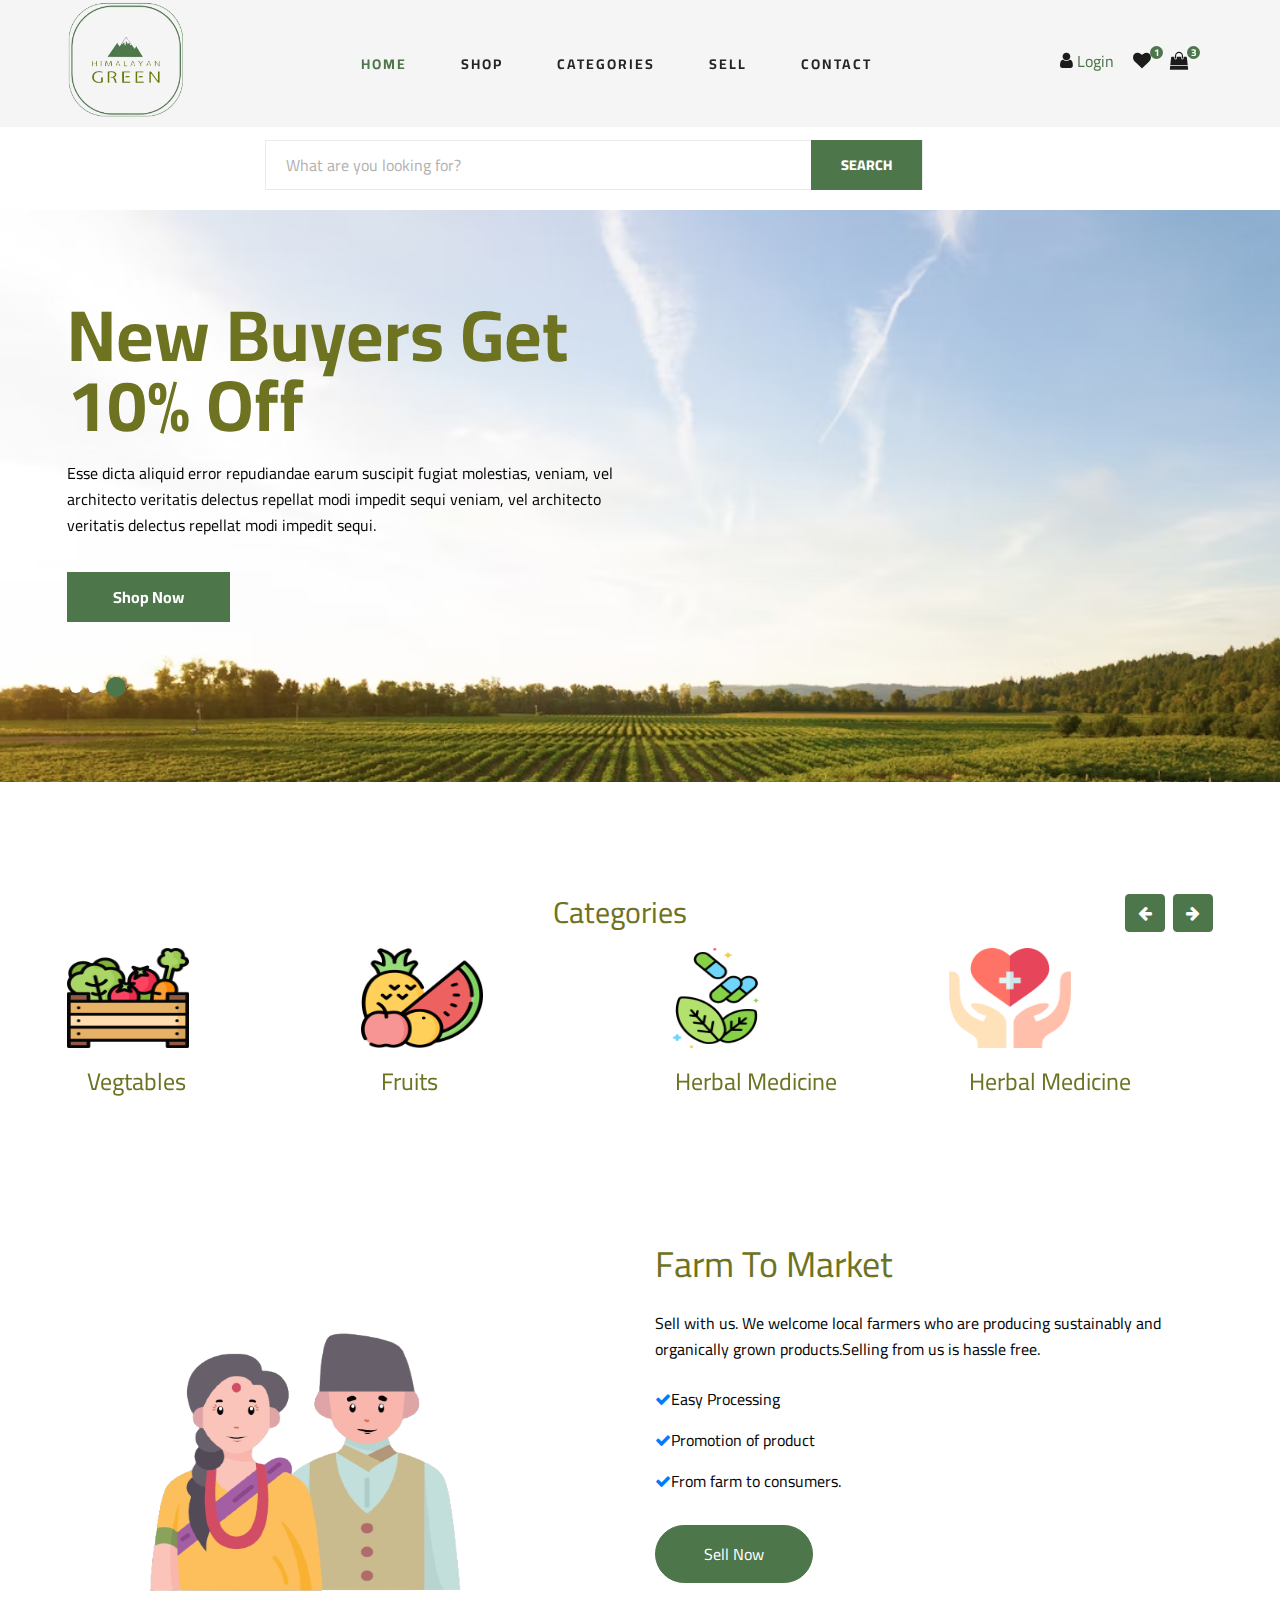
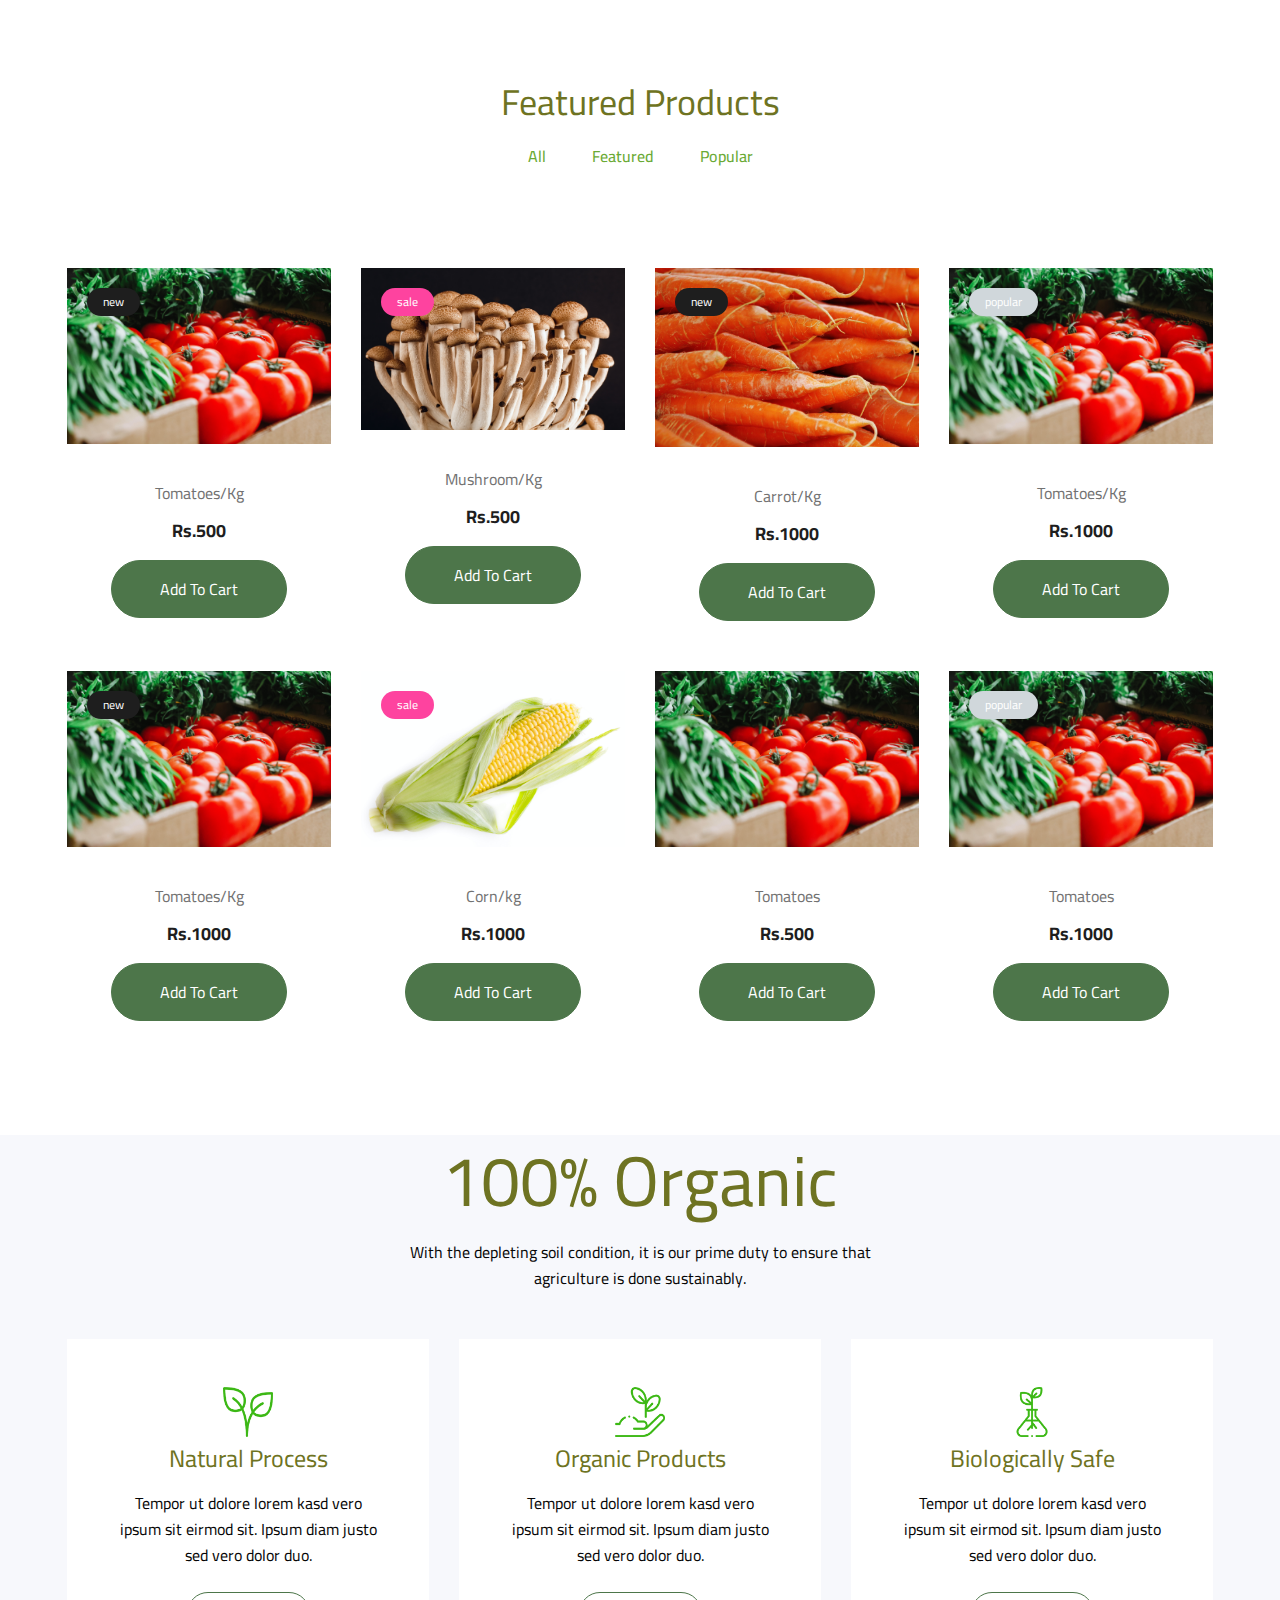
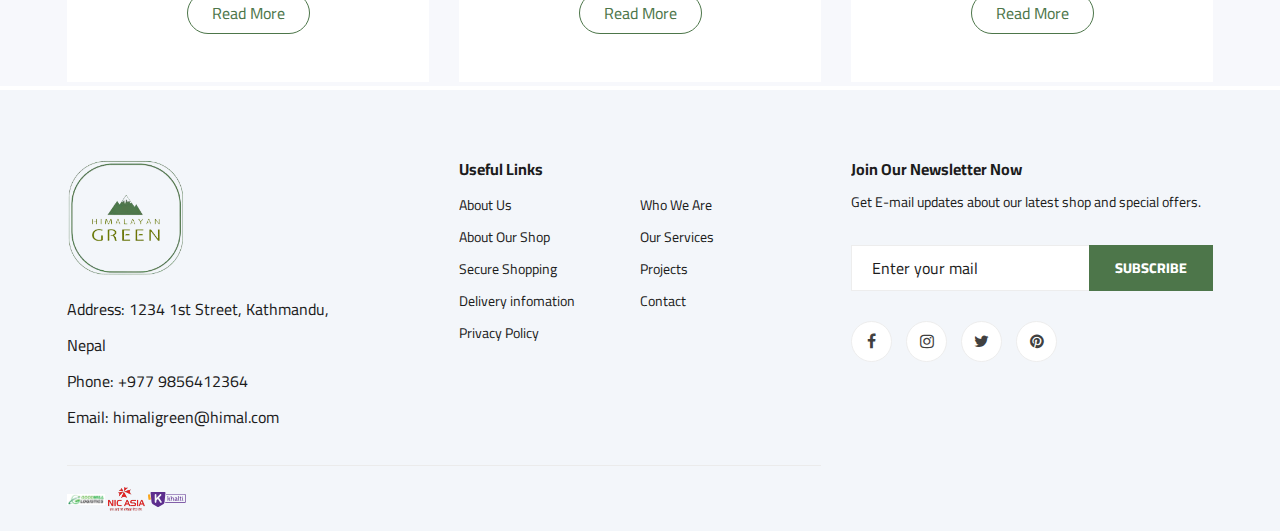
==== index.html @ f79e0049 "First commit" ====
<!DOCTYPE html>
<html lang="zxx">

<head>
    <meta charset="UTF-8">
    <meta name="description" content="">
    <meta name="keywords" content="">
    <meta name="viewport" content="width=device-width, initial-scale=1.0">
    <meta http-equiv="X-UA-Compatible" content="ie=edge">
    <title>Himalayan Green</title>

    <!-- Google Font -->
    <link href="https://fonts.googleapis.com/css2?family=Cairo:wght@200;300;400;600;900&display=swap" rel="stylesheet">

    <!-- Css Styles -->
    <link rel="stylesheet" href="css/bootstrap.min.css" type="text/css">
    <link rel="stylesheet" href="css/font-awesome.min.css" type="text/css">
    <link rel="stylesheet" href="css/elegant-icons.css" type="text/css">
    <link rel="stylesheet" href="css/nice-select.css" type="text/css">
    <link rel="stylesheet" href="css/jquery-ui.min.css" type="text/css">
    <link rel="stylesheet" href="css/owl.carousel.min.css" type="text/css">
    <link rel="stylesheet" href="css/slicknav.min.css" type="text/css">
    <link rel="stylesheet" href="css/responsive.css">
    <!-- <link rel="stylesheet" href="css/fresh.css" type="text/css"> -->
    <link rel="stylesheet" href="css/style.css" type="text/css">
    <link rel="stylesheet" href="css/custom.css" type="text/css">
    
</head>

<body>
    <!-- Page Preloder -->
    <div id="preloder">
        <div class="loader"></div>
    </div>

    <!-- Humberger Begin -->
    <div class="humberger__menu__overlay"></div>
    <div class="humberger__menu__wrapper">
        <div class="humberger__menu__logo">
            <a  href="./index.html"><img src="img/logo.png" alt=""></a>
        </div>
        <div class="humberger__menu__cart">
            <ul>
                <li><a href="#"><i class="fa fa-heart"></i> <span>1</span></a></li>
                <li><a href="#"><i class="fa fa-shopping-bag"></i> <span>3</span></a></li>
            </ul>
            <!-- <div class="header__cart__price">item: <span>$150.00</span></div> -->
        </div>
        <nav class="humberger__menu__nav mobile-menu">
            <ul>
                <li class="active"><a href="./index.html">Home</a></li>
                <li><a href="./shop-grid.html">Shop</a></li>
                <li><a href="#">Categories</a>
                    <ul class="header__menu__dropdown">
                        <li><a href="#">Herbal Medicine</a></li>
                        <li><a href="#">Super Foods</a></li>
                        <li><a href="#">Vegetables</a></li>
                        <li><a href="#">Highland Coffee</a></li>
                        <li><a href="#">Herbal Tea</a></li>
                        <li><a href="#">Fruit</a></li>
                        <li><a href="#">Wellness And Beauty</a></li>
                        <li><a href="#">Essential Oil</a></li>
                        <li><a href="#">Green Tea</a></li>
                        <li><a href="#">Bee Products</a></li>
                    </ul>
                </li>
                <li><a href="./blog.html">Pages</a></li>
                <li><a href="./contact.html">Contact</a></li>
            </ul>
        </nav>
        <div id="mobile-menu-wrap"></div>
    </div>
    <!-- Humberger End -->

    <!-- Header Section Begin -->
    <header class="header">
        <div class="header__top">
            
            <div class="container">
                <div class="row">
        <div class="container">
            <div class="row">
                <div class="col-lg-3">
                    <div class="header__logo">
                        <a href="./index.html"><img src="img/logo.png" alt=""></a>
                    </div>
                </div>
                <div class="col-lg-6">
                    <nav class="header__menu">
                        <ul>
                            <li class="active"><a href="./index.html">Home</a></li>
                            <li><a href="./shop-grid.html">Shop</a></li>
                            <li><a href="#">Categories</a>
                                <ul class="header__menu__dropdown">
                                    <li><a href="#">Herbal Medicine</a></li>
                                    <li><a href="#">Super Foods</a></li>
                                    <li><a href="#">Vegetables</a></li>
                                    <li><a href="#">Highland Coffee</a></li>
                                    <li><a href="#">Herbal Tea</a></li>
                                    <li><a href="#">Fruit</a></li>
                                    <li><a href="#">Wellness And Beauty</a></li>
                                    <li><a href="#">Essential Oil</a></li>
                                    <li><a href="#">Green Tea</a></li>
                                    <li><a href="#">Bee Products</a></li>
                                    
                                </ul>
                            </li>
                            <li><a href="#">Sell</a>
                                <ul class="header__menu__dropdown">
                                    <li><a href="./sell.html">Get Started</a></li>
                                    <li><a href="#">List Products</a></li>
                                    
                                </ul>
                            </li>
                            <li><a href="./contact.html">Contact</a></li>
                        </ul>
                    </nav>
                </div>
                <div class="col-lg-3">
                    <div class="header__cart">
                        <ul>
                            <li><a class="login" href="./login.html"><i class="fa fa-user"></i> Login</a></li>
                            <li><a href="#"><i class="fa fa-heart"></i> <span>1</span></a></li>
                            <li><a href="./checkout.html"><i class="fa fa-shopping-bag"></i> <span>3</span></a></li>
                        </ul>
                        <!-- <div class="header__cart__price">item: <span>$150.00</span></div> -->
                    </div>
                </div>
            </div>
            <div class="humberger__open">
                <i class="fa fa-bars"></i>
            </div>
        </div>
    </header>
    <!-- Header Section End -->

    <!-- Hero Section Begin -->
    <section class="hero">
                <div class="col-lg-9">
                    <div class="hero__search">
                        <div class="hero__search__form">
                            <form action="#">
                                <input type="text" placeholder="What are you looking for?">
                                <button type="submit" class="site-btn">SEARCH</button>
                            </form>
                        </div>
                    </div>
               
            <!-- </div> -->
            </div>
        </div>
    </section>
    <!-- Hero Section End -->

    <!-- SLIDER FRONT VIEW      -->
    <section class="slider_section ">
        <div class="slider_bg_box">
           <img src="img/newnewnewbanner.avif" alt="">
        </div>
        <div id="customCarousel1" class="carousel slide" data-ride="carousel">
           <div class="carousel-inner">
              <div class="carousel-item">
                 <div class="container ">
                    <div class="row">
                       <div class="col-md-7 col-lg-6 ">
                          <div class="detail-box">
                             <h1>
                                <span>
                                   Welcome To 
                                   <br>
                                   Himalayan Green
                                </span>
                               
                               
                             </h1>
                             <p>
                                Bringing you the curated products right from the farm to your doorsteps.
                                We are dedicated towards helping the local farmers bring their refined 
                                products to the maket.
                             </p>
                             <div class="btn-box">
                                <a href="" class="btn1">
                                Shop Now
                                </a>
                             </div>
                          </div>
                       </div>
                    </div>
                 </div>
              </div>
              <div class="carousel-item">
                 <div class="container ">
                    <div class="row">
                       <div class="col-md-7 col-lg-6 ">
                          <div class="detail-box">
                             <h1>
                                <span>
                               Local Farmers
                               <br>
                               Are Welcomed.
                                </span>
                               
                             </h1>
                             <p>
                                Explicabo esse amet tempora quibusdam laudantium, laborum eaque magnam fugiat hic? Esse dicta aliquid error repudiandae earum suscipit fugiat molestias, veniam, vel architecto veritatis delectus repellat modi impedit sequi.
                             </p>
                             <div class="btn-box">
                                <a href="" class="btn1">
                                Sell With Us
                                </a>
                             </div>
                          </div>
                       </div>
                    </div>
                 </div>
              </div>
              <div class="carousel-item active">
                 <div class="container ">
                    <div class="row">
                       <div class="col-md-7 col-lg-6 ">
                          <div class="detail-box">
                             <h1>
                                <span>
                                 New Buyers Get 10% Off 
                                </span>
                                
                             </h1>
                             <p>
                                 Esse dicta aliquid error repudiandae earum suscipit fugiat molestias, veniam, vel architecto veritatis delectus repellat modi impedit sequi veniam, vel architecto veritatis delectus repellat modi impedit sequi.
                             </p>
                             <div class="btn-box">
                                <a href="" class="btn1">
                                Shop Now
                                </a>
                             </div>
                          </div>
                       </div>
                    </div>
                 </div>
              </div>
           </div>
           <div class="container">
              <ol class="carousel-indicators">
                 <li data-target="#customCarousel1" data-slide-to="0" class=""></li>
                 <li data-target="#customCarousel1" data-slide-to="1" class=""></li>
                 <li data-target="#customCarousel1" data-slide-to="2" class="active"></li>
              </ol>
           </div>
        </div>
     </section>


<!-- Categories Section -->

<section class="padding">
    <div class="container">
        <div class="row">
            <div class="col-6">
                <h3 class="mb-3 text-justify">Categories</h3>
            </div>
            <div class="col-6 text-right">
                <a class="btn btn-primary mb-3 mr-1" href="#carouselExampleIndicators2" role="button" data-slide="prev">
                    <i class="fa fa-arrow-left"></i>
                </a>
                <a class="btn btn-primary mb-3 " href="#carouselExampleIndicators2" role="button" data-slide="next">
                    <i class="fa fa-arrow-right"></i>
                </a>
            </div>
            <div class="col-12">
                <div id="carouselExampleIndicators2" class="carousel slide" data-ride="carousel">

                    <div class="carousel-inner">
                        <div class="carousel-item active">
                            <div class="row">

                                <div class="col-md-3 mb-3">
                                    <div class="card">
                                        <img class="img-fluid cat" alt="100%x280" src="img/categories/organic-food.png">
                                        <div class="card-body">
                                            <h4 class="card-title">Vegtables</h4>

                                        </div>

                                    </div>
                                </div>
                                <div class="col-md-3 mb-3">
                                    <div class="card">
                                        <img class="img-fluid cat" alt="100%x280" src="img/categories/fruit.png">
                                        <div class="card-body">
                                            <h4 class="card-title">Fruits</h4>

                                        </div>
                                    </div>
                                </div>
                                <div class="col-md-3 mb-3">
                                    <div class="card">
                                        <img class="img-fluid cat" alt="100%x280" src="img/categories/herbal-treatment.png">
                                        <div class="card-body">
                                            <h4 class="card-title">Herbal Medicine</h4>

                                        </div>
                                    </div>
                                </div>

                                <div class="col-md-3 mb-3">
                                    <div class="card">
                                        <img class="img-fluid cat" alt="100%x280" src="img/categories/healthcare.png">
                                        <div class="card-body">
                                            <h4 class="card-title">Herbal Medicine</h4>

                                        </div>
                                    </div>
                                </div>

                            </div>
                        </div>
                        <div class="carousel-item">
                            <div class="row">

                                <div class="col-md-3 mb-3">
                                    <div class="card">
                                        <img class="img-fluid cat" alt="100%x280" src="img/categories/coffee-beans.png">
                                        <div class="card-body">
                                            <h4 class="card-title">Highland Coffee</h4>

                                        </div>

                                    </div>
                                </div>
                                <div class="col-md-3 mb-3">
                                    <div class="card">
                                        <img class="img-fluid cat" alt="100%x280" src="img/categories/tea.png">
                                        <div class="card-body">
                                            <h4 class="card-title">Herbal Tea</h4>

                                        </div>
                                    </div>
                                </div>
                                <div class="col-md-3 mb-3">
                                    <div class="card">
                                        <img class="img-fluid cat" alt="100%x280" src="img/categories/healthcare.png">
                                        <div class="card-body">
                                            <h4 class="card-title">Wellness and Beauty</h4>
                                        </div>
                                    </div>
                                </div>

                                <div class="col-md-3 mb-3">
                                    <div class="card">
                                        <img class="img-fluid cat" alt="100%x280" src="img/categories/herbal-treatment.png">
                                        <div class="card-body">
                                            <h4 class="card-title">Wellness and Beauty</h4>
                                        </div>
                                    </div>
                                </div>

                            </div>
                        </div>
                        <div class="carousel-item">
                            <div class="row">

                                <div class="col-md-3 mb-3">
                                    <div class="card">
                                        <img class="img-fluid cat" alt="100%x280" src="img/categories/fat.png">
                                        <div class="card-body">
                                            <h4 class="card-title">Essential Oil</h4>

                                        </div>

                                    </div>
                                </div>
                                <div class="col-md-3 mb-3">
                                    <div class="card">
                                        <img class="img-fluid cat" alt="100%x280" src="img/categories/honey (1).png">
                                        <div class="card-body">
                                            <h4 class="card-title">Bee Products</h4>

                                        </div>
                                    </div>
                                </div>
                                <div class="col-md-3 mb-3">
                                    <div class="card">
                                        <img class="img-fluid cat" alt="100%x280" src="img/categories/green-tea.png">
                                        <div class="card-body">
                                            <h4 class="card-title">Herbal Tea</h4>
                                        </div>
                                    </div>
                                </div>

                                <div class="col-md-3 mb-3">
                                    <div class="card">
                                        <img class="img-fluid cat" alt="100%x280" src="img/categories/green-tea.png">
                                        <div class="card-body">
                                            <h4 class="card-title">Herbal Tea</h4>
                                        </div>
                                    </div>
                                </div>
                            </div>
                        </div>
                    </div>
                </div>
            </div>
        </div>
    </div>
</section>

 <!-- About Start -->
 <div class="container-lg pad">
    <div class="container">
        <div class="row g-5 align-items-center">
            <div class="col-lg-6 wow fadeIn" data-wow-delay="0.1s">
                <div class="about-img position-relative overflow-hidden p-5 pe-0">
                    <img class="img-fluid w-100" src="img/coupleimagenew-removebg-preview.png">
                </div>
            </div>
            <div class="col-lg-6 wow fadeIn" data-wow-delay="0.5s">
                <h2 class="display-5 mb-4">Farm To Market</h2>
                <p class="mb-4">Sell with us. We welcome local farmers who are producing sustainably and organically grown products.Selling from us is hassle free.</p>
                <p><i class="fa fa-check text-primary me-3"></i>Easy Processing</p>
                <p><i class="fa fa-check text-primary me-3"></i>Promotion of product</p>
                <p><i class="fa fa-check text-primary me-3"></i>From farm to consumers.</p>
                <a class="btn btn-primary rounded-pill py-3 px-5 mt-3" href="">Sell Now</a>
            </div>
        </div>
    </div>
</div>
<!-- About End -->



 <!-- Categories Section Begin -->
 
    <!-- <div class="container">
        <div class="row">
            <div class="categories__slider owl-carousel">
              
                <div class="col-lg-3">
                    
                    <div class="categories__item set-bg" data-setbg="img/categories/newcoffee.png">
                        <h5><a href="#">Highland Coffee</a></h5>
                    </div>
                </div>
                <div class="col-lg-3">
                    <div class="categories__item set-bg" data-setbg="img/categories/newherbal.png">
                        <h5><a href="#">Herbal Medicine</a></h5>
                    </div>
                </div>
                <div class="col-lg-3">
                    <div class="categories__item set-bg" data-setbg="img/categories/newvegtable.png">
                        <h5><a href="#">Vegetables</a></h5>
                    </div>
                </div>
                <div class="col-lg-3">
                    <div class="categories__item set-bg" data-setbg="img/categories/newtea.png">
                        <h5><a href="#">Herbal Tea</a></h5>
                    </div>
                </div>
                <div class="col-lg-3">
                    <div class="categories__item set-bg" data-setbg="img/categories/newfruit.png">
                        <h5><a href="#">Fruits</a></h5>
                    </div>
                </div>
                <div class="col-lg-3">
                    <div class="categories__item set-bg" data-setbg="img/categories/newhealth.png">
                        <h5><a href="#">Wellness and Beauty</a></h5>
                    </div>
                </div>
                <div class="col-lg-3">
                    <div class="categories__item set-bg" data-setbg="img/categories/newessential.png">
                        <h5><a href="#">Essential Oil</a></h5>
                    </div>
                </div>
            </div>
        </div>
    </div> -->

<!-- Categories Section End -->




<!-- Start Products  -->
<!-- <section>
    <div class="products-box">
       <div class="container">
           <div class="row">
               <div class="col-lg-12">
                   <div class="title-all text-center">
                       <h1>Featured Products</h1>
                       <p>Lorem ipsum dolor sit amet, consectetur adipiscing elit. Sed sit amet lacus enim.</p>
                   </div>
               </div>
           </div>
           <div class="row">
               <div class="col-lg-12">
                   <div class="special-menu text-center">
                       <div class="button-group filter-button-group">
                           <button class="active" data-filter="*">All</button>
                           <button data-filter=".top-featured">Top featured</button>
                           <button data-filter=".best-seller">Best seller</button>
                       </div>
                   </div>
               </div>
           </div>
   
           <div class="row special-list">
               <div class="col-lg-3 col-md-6 special-grid best-seller">
                   <div class="products-single fix">
                       <div class="box-img-hover">
                           <div class="type-lb">
                               <p class="sale">Sale</p>
                           </div>
                           <img src="img/bee.jpg" class="img-fluid" alt="Image">
                           <div class="mask-icon">
                               <ul>
                                   <li><a href="#" data-toggle="tooltip" data-placement="right" title="View"><i class="fas fa-eye"></i></a></li>
                                   <li><a href="#" data-toggle="tooltip" data-placement="right" title="Compare"><i class="fas fa-sync-alt"></i></a></li>
                                   <li><a href="#" data-toggle="tooltip" data-placement="right" title="Add to Wishlist"><i class="far fa-heart"></i></a></li>
                               </ul>
                               <a class="cart" href="#">Add to Cart</a>
                           </div>
                       </div>
                       <div class="why-text">
                           <h4>Lorem ipsum dolor sit amet</h4>
                           <h5> $7.79</h5>
                       </div>
                   </div>
               </div>
   
               <div class="col-lg-3 col-md-6 special-grid top-featured">
                   <div class="products-single fix">
                       <div class="box-img-hover">
                           <div class="type-lb">
                               <p class="new">New</p>
                           </div>
                           <img src="img/tea.jpg" class="img-fluid" alt="Image">
                           <div class="mask-icon">
                               <ul>
                                   <li><a href="#" data-toggle="tooltip" data-placement="right" title="View"><i class="fas fa-eye"></i></a></li>
                                   <li><a href="#" data-toggle="tooltip" data-placement="right" title="Compare"><i class="fas fa-sync-alt"></i></a></li>
                                   <li><a href="#" data-toggle="tooltip" data-placement="right" title="Add to Wishlist"><i class="far fa-heart"></i></a></li>
                               </ul>
                               <a class="cart" href="#">Add to Cart</a>
                           </div>
                       </div>
                       <div class="why-text">
                           <h4>Lorem ipsum dolor sit amet</h4>
                           <h5> $9.79</h5>
                       </div>
                   </div>
               </div>
   
               <div class="col-lg-3 col-md-6 special-grid top-featured">
                   <div class="products-single fix">
                       <div class="box-img-hover">
                           <div class="type-lb">
                               <p class="sale">Sale</p>
                           </div>
                           <img src="img/potatoes.jpg" class="img-fluid" alt="Image">
                           <div class="mask-icon">
                               <ul>
                                   <li><a href="#" data-toggle="tooltip" data-placement="right" title="View"><i class="fas fa-eye"></i></a></li>
                                   <li><a href="#" data-toggle="tooltip" data-placement="right" title="Compare"><i class="fas fa-sync-alt"></i></a></li>
                                   <li><a href="#" data-toggle="tooltip" data-placement="right" title="Add to Wishlist"><i class="far fa-heart"></i></a></li>
                               </ul>
                               <a class="cart" href="#">Add to Cart</a>
                           </div>
                       </div>
                       <div class="why-text">
                           <h4>Lorem ipsum dolor sit amet</h4>
                           <h5> $10.79</h5>
                       </div>
                   </div>
               </div>
   
               <div class="col-lg-3 col-md-6 special-grid best-seller">
                   <div class="products-single fix">
                       <div class="box-img-hover">
                           <div class="type-lb">
                               <p class="sale">Sale</p>
                           </div>
                           <img src="img/red-pepper.jpg" class="img-fluid" alt="Image">
                           <div class="mask-icon">
                               <ul>
                                   <li><a href="#" data-toggle="tooltip" data-placement="right" title="View"><i class="fas fa-eye"></i></a></li>
                                   <li><a href="#" data-toggle="tooltip" data-placement="right" title="Compare"><i class="fas fa-sync-alt"></i></a></li>
                                   <li><a href="#" data-toggle="tooltip" data-placement="right" title="Add to Wishlist"><i class="far fa-heart"></i></a></li>
                               </ul>
                               <a class="cart" href="#">Add to Cart</a>
                           </div>
                       </div>
                       <div class="why-text">
                           <h4>Lorem ipsum dolor sit amet</h4>
                           <h5> $15.79</h5>
                       </div>
                   </div>
               </div>
           </div>
       </div>
   </div>
   </section> -->
   <!-- End Products  -->

  <!-- Latest Product Begin -->
  <section class="latest-products spad">
    <div class="container">
        <div class="product-filter">
            <div class="row">
                <div class="col-lg-12 text-center">
                    <div class="section-title">
                        <h2>Featured Products</h2>
                    </div>
                    <ul class="product-controls">
                        <li data-filter="*">All</li>
                        <li data-filter=".featured">Featured</li>
                        <li data-filter=".popular">Popular</li>
                    </ul>
                </div>
            </div>
        </div>
        <div class="row" id="product-list">
            <div class="col-lg-3 col-sm-6 featured ">
                <div class="single-product-item">
                    <figure>
                        <a href="#"><img src="img/latest-product/3.jpg" alt=""></a>
                        <div class="p-status">new</div>
                    </figure>
                    <div class="product-text">
                        <h6>Tomatoes/Kg</h6>
                        <p>Rs.500</p>
                        <a class="btn btn-primary rounded-pill py-3 px-5 mt-3" href="">Add To Cart</a>
                    </div>
                </div>
            </div>
            <div class="col-lg-3 col-sm-6 featured ">
                <div class="single-product-item">
                    <figure>
                        <a href="#"><img src="img/latest-product/4.jpg" alt=""></a>
                        <div class="p-status sale">sale</div>
                    </figure>
                    <div class="product-text">
                        <h6>Mushroom/Kg</h6>
                        <p>Rs.500</p>
                        <a class="btn btn-primary rounded-pill py-3 px-5 mt-3" href="">Add To Cart</a>
                    </div>
                </div>
            </div>
            <div class="col-lg-3 col-sm-6 popular ">
                <div class="single-product-item">
                    <figure>
                        <a href="#"><img src="img/latest-product/5.jpg" alt=""></a>
                        <div class="p-status">new</div>
                    </figure>
                    <div class="product-text">
                        <h6>Carrot/Kg</h6>
                        <p>Rs.1000</p>
                        <a class="btn btn-primary rounded-pill py-3 px-5 mt-3" href="">Add To Cart</a>
                    </div>
                </div>
            </div>
            <div class="col-lg-3 col-sm-6 popular ">
                <div class="single-product-item">
                    <figure>
                        <a href="#"><img src="img/latest-product/3.jpg" alt=""></a>
                        <div class="p-status popular">popular</div>
                    </figure>
                    <div class="product-text">
                        <h6>Tomatoes/Kg</h6>
                        <p>Rs.1000</p>
                        <a class="btn btn-primary rounded-pill py-3 px-5 mt-3" href="">Add To Cart</a>
                    </div>
                </div>
            </div>
            <div class="col-lg-3 col-sm-6 mix">
                <div class="single-product-item">
                    <figure>
                        <a href="#"><img src="img/latest-product/3.jpg" alt=""></a>
                        <div class="p-status">new</div>
                    </figure>
                    <div class="product-text">
                        <h6>Tomatoes/Kg</h6>
                        <p>Rs.1000</p>
                        <a class="btn btn-primary rounded-pill py-3 px-5 mt-3" href="">Add To Cart</a>
                    </div>
                </div>
            </div>
            <div class="col-lg-3 col-sm-6 mix">
                <div class="single-product-item">
                    <figure>
                        <a href="#"><img src="img/latest-product/2.jpg" alt=""></a>
                        <div class="p-status sale">sale</div>
                    </figure>
                    <div class="product-text">
                        <h6>Corn/kg</h6>
                        <p>Rs.1000</p>
                        <a class="btn btn-primary rounded-pill py-3 px-5 mt-3" href="">Add To Cart</a>
                    </div>
                </div>
            </div>
            <div class="col-lg-3 col-sm-6 popular">
                <div class="single-product-item">
                    <figure>
                        <a href="#"><img src="img/latest-product/3.jpg" alt=""></a>
                    </figure>
                    <div class="product-text">
                        <h6>Tomatoes</h6>
                        <p>Rs.500</p>
                        <a class="btn btn-primary rounded-pill py-3 px-5 mt-3" href="">Add To Cart</a>
                    </div>
                </div>
            </div>
            <div class="col-lg-3 col-sm-6 mix ">
                <div class="single-product-item">
                    <figure>
                        <a href="#"><img src="img/latest-product/3.jpg" alt=""></a>
                        <div class="p-status popular">popular</div>
                    </figure>
                    <div class="product-text">
                        <h6>Tomatoes</h6>
                        <p>Rs.1000</p>
                        <a class="btn btn-primary rounded-pill py-3 px-5 mt-3" href="">Add To Cart</a>
                    </div>
                </div>
            </div>
        </div>
    </div>
</section>
<!-- Latest Product End -->


 <!-- Feature Start -->
 <div class="container-fluid bg-light bg-icon my-1 py-1">
    <div class="container">
        <div class="section-header text-center mx-auto mb-5 wow fadeInUp" data-wow-delay="0.1s" style="max-width: 500px;">
            <h1 class="display-5 mb-3">100% Organic</h1>
            <p>With the depleting soil condition, it is our prime duty to ensure that agriculture is done sustainably.</p>
        </div>
        <div class="row g-4">
            <div class="col-lg-4 col-md-6 wow fadeInUp" data-wow-delay="0.1s">
                <div class="bg-white text-center h-100 p-4 p-xl-5">
                    <img class="img-fluid mb-2 process" src="img/icon-1.png" alt="">
                    <h4 class="mb-3">Natural Process</h4>
                    <p class="mb-4">Tempor ut dolore lorem kasd vero ipsum sit eirmod sit. Ipsum diam justo sed vero dolor duo.</p>
                    <a class="btn btn-outline-primary border-2 py-2 px-4 rounded-pill" href="">Read More</a>
                </div>
            </div>
            <div class="col-lg-4 col-md-6 wow fadeInUp" data-wow-delay="0.3s">
                <div class="bg-white text-center h-100 p-4 p-xl-5">
                    <img class="img-fluid mb-2 process" src="img/icon-2.png" alt="">
                    <h4 class="mb-3">Organic Products</h4>
                    <p class="mb-4">Tempor ut dolore lorem kasd vero ipsum sit eirmod sit. Ipsum diam justo sed vero dolor duo.</p>
                    <a class="btn btn-outline-primary border-2 py-2 px-4 rounded-pill" href="">Read More</a>
                </div>
            </div>
            <div class="col-lg-4 col-md-6 wow fadeInUp" data-wow-delay="0.5s">
                <div class="bg-white text-center h-100 p-4 p-xl-5">
                    <img class="img-fluid mb-2 process" src="img/icon-3.png" alt="">
                    <h4 class="mb-3">Biologically Safe</h4>
                    <p class="mb-4">Tempor ut dolore lorem kasd vero ipsum sit eirmod sit. Ipsum diam justo sed vero dolor duo.</p>
                    <a class="btn btn-outline-primary border-2 py-2 px-4 rounded-pill" href="">Read More</a>
                </div>
            </div>
        </div>
    </div>
</div>
<!-- Feature End -->

    <!-- Footer Section Begin -->
    <footer class="footer spad">
        <div class="container">
            <div class="row">
                <div class="col-lg-3 col-md-6 col-sm-6">
                    <div class="footer__about">
                        <div class="footer__about__logo">
                            <a href="./index.html"><img src="img/logo.png" alt=""></a>
                        </div>
                        <ul>
                            <li>Address: 1234 1st Street, Kathmandu, Nepal</li>
                            <li>Phone: +977 9856412364</li>
                            <li>Email: himaligreen@himal.com</li>
                        </ul>
                    </div>
                </div>
                <div class="col-lg-4 col-md-6 col-sm-6 offset-lg-1">
                    <div class="footer__widget">
                        <h6>Useful Links</h6>
                        <ul>
                            <li><a href="#">About Us</a></li>
                            <li><a href="#">About Our Shop</a></li>
                            <li><a href="#">Secure Shopping</a></li>
                            <li><a href="#">Delivery infomation</a></li>
                            <li><a href="#">Privacy Policy</a></li>
                        </ul>
                        <ul>
                            <li><a href="#">Who We Are</a></li>
                            <li><a href="#">Our Services</a></li>
                            <li><a href="#">Projects</a></li>
                            <li><a href="#">Contact</a></li>
                        </ul>
                    </div>
                </div>
                <div class="col-lg-4 col-md-12">
                    <div class="footer__widget">
                        <h6>Join Our Newsletter Now</h6>
                        <p>Get E-mail updates about our latest shop and special offers.</p>
                        <form action="#">
                            <input type="text" placeholder="Enter your mail">
                            <button type="submit" class="site-btn">Subscribe</button>
                        </form>
                        <div class="footer__widget__social">
                            <a href="#"><i class="fa fa-facebook"></i></a>
                            <a href="#"><i class="fa fa-instagram"></i></a>
                            <a href="#"><i class="fa fa-twitter"></i></a>
                            <a href="#"><i class="fa fa-pinterest"></i></a>
                        </div>
                    </div>
                </div>
            </div>
            <div class="row">
                <div class="col-lg-8">
                    <div class="footer__copyright">
                        <div class="footer__copyright__text">
                        <div class="footer__copyright__payment" >
                            <img src="img/partners/goodwill.jpg" alt="" height="5%" width="5%">
                            <img src="img/partners/nic.png" alt="" height="5%" width="5%">
                            <img src="img/partners/khalti-logo.svg" alt="" height="5%" width="5%">
                        </div>
                    </div>
                </div>
            </div>
        </div>
    </footer>
    <!-- Footer Section End -->

    <!-- Js Plugins -->
    <script src="js/jquery-3.3.1.min.js"></script>
    <script src="js/bootstrap.min.js"></script>
    <script src="js/jquery.nice-select.min.js"></script>
    <script src="js/jquery-ui.min.js"></script>
    <script src="js/jquery.slicknav.js"></script>
    <script src="js/mixitup.min.js"></script>
    <script src="js/owl.carousel.min.js"></script>
    <script src="js/main.js"></script>
    <script src="js/custom.js"></script>



</body>

</html>
---- css/elegant-icons.css ----
@font-face {
	font-family: 'ElegantIcons';
	src:url('../fonts/ElegantIcons.eot');
	src:url('../fonts/ElegantIcons.eot?#iefix') format('embedded-opentype'),
		url('../fonts/ElegantIcons.woff') format('woff'),
		url('../fonts/ElegantIcons.ttf') format('truetype'),
		url('../fonts/ElegantIcons.svg#ElegantIcons') format('svg');
	font-weight: normal;
	font-style: normal;
}

/* Use the following CSS code if you want to use data attributes for inserting your icons */
[data-icon]:before {
	font-family: 'ElegantIcons';
	content: attr(data-icon);
	speak: none;
	font-weight: normal;
	font-variant: normal;
	text-transform: none;
	line-height: 1;
	-webkit-font-smoothing: antialiased;
	-moz-osx-font-smoothing: grayscale;
}

/* Use the following CSS code if you want to have a class per icon */
/*
Instead of a list of all class selectors,
you can use the generic selector below, but it's slower:
[class*="your-class-prefix"] {
*/
.arrow_up, .arrow_down, .arrow_left, .arrow_right, .arrow_left-up, .arrow_right-up, .arrow_right-down, .arrow_left-down, .arrow-up-down, .arrow_up-down_alt, .arrow_left-right_alt, .arrow_left-right, .arrow_expand_alt2, .arrow_expand_alt, .arrow_condense, .arrow_expand, .arrow_move, .arrow_carrot-up, .arrow_carrot-down, .arrow_carrot-left, .arrow_carrot-right, .arrow_carrot-2up, .arrow_carrot-2down, .arrow_carrot-2left, .arrow_carrot-2right, .arrow_carrot-up_alt2, .arrow_carrot-down_alt2, .arrow_carrot-left_alt2, .arrow_carrot-right_alt2, .arrow_carrot-2up_alt2, .arrow_carrot-2down_alt2, .arrow_carrot-2left_alt2, .arrow_carrot-2right_alt2, .arrow_triangle-up, .arrow_triangle-down, .arrow_triangle-left, .arrow_triangle-right, .arrow_triangle-up_alt2, .arrow_triangle-down_alt2, .arrow_triangle-left_alt2, .arrow_triangle-right_alt2, .arrow_back, .icon_minus-06, .icon_plus, .icon_close, .icon_check, .icon_minus_alt2, .icon_plus_alt2, .icon_close_alt2, .icon_check_alt2, .icon_zoom-out_alt, .icon_zoom-in_alt, .icon_search, .icon_box-empty, .icon_box-selected, .icon_minus-box, .icon_plus-box, .icon_box-checked, .icon_circle-empty, .icon_circle-slelected, .icon_stop_alt2, .icon_stop, .icon_pause_alt2, .icon_pause, .icon_menu, .icon_menu-square_alt2, .icon_menu-circle_alt2, .icon_ul, .icon_ol, .icon_adjust-horiz, .icon_adjust-vert, .icon_document_alt, .icon_documents_alt, .icon_pencil, .icon_pencil-edit_alt, .icon_pencil-edit, .icon_folder-alt, .icon_folder-open_alt, .icon_folder-add_alt, .icon_info_alt, .icon_error-oct_alt, .icon_error-circle_alt, .icon_error-triangle_alt, .icon_question_alt2, .icon_question, .icon_comment_alt, .icon_chat_alt, .icon_vol-mute_alt, .icon_volume-low_alt, .icon_volume-high_alt, .icon_quotations, .icon_quotations_alt2, .icon_clock_alt, .icon_lock_alt, .icon_lock-open_alt, .icon_key_alt, .icon_cloud_alt, .icon_cloud-upload_alt, .icon_cloud-download_alt, .icon_image, .icon_images, .icon_lightbulb_alt, .icon_gift_alt, .icon_house_alt, .icon_genius, .icon_mobile, .icon_tablet, .icon_laptop, .icon_desktop, .icon_camera_alt, .icon_mail_alt, .icon_cone_alt, .icon_ribbon_alt, .icon_bag_alt, .icon_creditcard, .icon_cart_alt, .icon_paperclip, .icon_tag_alt, .icon_tags_alt, .icon_trash_alt, .icon_cursor_alt, .icon_mic_alt, .icon_compass_alt, .icon_pin_alt, .icon_pushpin_alt, .icon_map_alt, .icon_drawer_alt, .icon_toolbox_alt, .icon_book_alt, .icon_calendar, .icon_film, .icon_table, .icon_contacts_alt, .icon_headphones, .icon_lifesaver, .icon_piechart, .icon_refresh, .icon_link_alt, .icon_link, .icon_loading, .icon_blocked, .icon_archive_alt, .icon_heart_alt, .icon_star_alt, .icon_star-half_alt, .icon_star, .icon_star-half, .icon_tools, .icon_tool, .icon_cog, .icon_cogs, .arrow_up_alt, .arrow_down_alt, .arrow_left_alt, .arrow_right_alt, .arrow_left-up_alt, .arrow_right-up_alt, .arrow_right-down_alt, .arrow_left-down_alt, .arrow_condense_alt, .arrow_expand_alt3, .arrow_carrot_up_alt, .arrow_carrot-down_alt, .arrow_carrot-left_alt, .arrow_carrot-right_alt, .arrow_carrot-2up_alt, .arrow_carrot-2dwnn_alt, .arrow_carrot-2left_alt, .arrow_carrot-2right_alt, .arrow_triangle-up_alt, .arrow_triangle-down_alt, .arrow_triangle-left_alt, .arrow_triangle-right_alt, .icon_minus_alt, .icon_plus_alt, .icon_close_alt, .icon_check_alt, .icon_zoom-out, .icon_zoom-in, .icon_stop_alt, .icon_menu-square_alt, .icon_menu-circle_alt, .icon_document, .icon_documents, .icon_pencil_alt, .icon_folder, .icon_folder-open, .icon_folder-add, .icon_folder_upload, .icon_folder_download, .icon_info, .icon_error-circle, .icon_error-oct, .icon_error-triangle, .icon_question_alt, .icon_comment, .icon_chat, .icon_vol-mute, .icon_volume-low, .icon_volume-high, .icon_quotations_alt, .icon_clock, .icon_lock, .icon_lock-open, .icon_key, .icon_cloud, .icon_cloud-upload, .icon_cloud-download, .icon_lightbulb, .icon_gift, .icon_house, .icon_camera, .icon_mail, .icon_cone, .icon_ribbon, .icon_bag, .icon_cart, .icon_tag, .icon_tags, .icon_trash, .icon_cursor, .icon_mic, .icon_compass, .icon_pin, .icon_pushpin, .icon_map, .icon_drawer, .icon_toolbox, .icon_book, .icon_contacts, .icon_archive, .icon_heart, .icon_profile, .icon_group, .icon_grid-2x2, .icon_grid-3x3, .icon_music, .icon_pause_alt, .icon_phone, .icon_upload, .icon_download, .social_facebook, .social_twitter, .social_pinterest, .social_googleplus, .social_tumblr, .social_tumbleupon, .social_wordpress, .social_instagram, .social_dribbble, .social_vimeo, .social_linkedin, .social_rss, .social_deviantart, .social_share, .social_myspace, .social_skype, .social_youtube, .social_picassa, .social_googledrive, .social_flickr, .social_blogger, .social_spotify, .social_delicious, .social_facebook_circle, .social_twitter_circle, .social_pinterest_circle, .social_googleplus_circle, .social_tumblr_circle, .social_stumbleupon_circle, .social_wordpress_circle, .social_instagram_circle, .social_dribbble_circle, .social_vimeo_circle, .social_linkedin_circle, .social_rss_circle, .social_deviantart_circle, .social_share_circle, .social_myspace_circle, .social_skype_circle, .social_youtube_circle, .social_picassa_circle, .social_googledrive_alt2, .social_flickr_circle, .social_blogger_circle, .social_spotify_circle, .social_delicious_circle, .social_facebook_square, .social_twitter_square, .social_pinterest_square, .social_googleplus_square, .social_tumblr_square, .social_stumbleupon_square, .social_wordpress_square, .social_instagram_square, .social_dribbble_square, .social_vimeo_square, .social_linkedin_square, .social_rss_square, .social_deviantart_square, .social_share_square, .social_myspace_square, .social_skype_square, .social_youtube_square, .social_picassa_square, .social_googledrive_square, .social_flickr_square, .social_blogger_square, .social_spotify_square, .social_delicious_square, .icon_printer, .icon_calulator, .icon_building, .icon_floppy, .icon_drive, .icon_search-2, .icon_id, .icon_id-2, .icon_puzzle, .icon_like, .icon_dislike, .icon_mug, .icon_currency, .icon_wallet, .icon_pens, .icon_easel, .icon_flowchart, .icon_datareport, .icon_briefcase, .icon_shield, .icon_percent, .icon_globe, .icon_globe-2, .icon_target, .icon_hourglass, .icon_balance, .icon_rook, .icon_printer-alt, .icon_calculator_alt, .icon_building_alt, .icon_floppy_alt, .icon_drive_alt, .icon_search_alt, .icon_id_alt, .icon_id-2_alt, .icon_puzzle_alt, .icon_like_alt, .icon_dislike_alt, .icon_mug_alt, .icon_currency_alt, .icon_wallet_alt, .icon_pens_alt, .icon_easel_alt, .icon_flowchart_alt, .icon_datareport_alt, .icon_briefcase_alt, .icon_shield_alt, .icon_percent_alt, .icon_globe_alt, .icon_clipboard {
	font-family: 'ElegantIcons';
	speak: none;
	font-style: normal;
	font-weight: normal;
	font-variant: normal;
	text-transform: none;
	line-height: 1;
	-webkit-font-smoothing: antialiased;
}
.arrow_up:before {
	content: "\21";
}
.arrow_down:before {
	content: "\22";
}
.arrow_left:before {
	content: "\23";
}
.arrow_right:before {
	content: "\24";
}
.arrow_left-up:before {
	content: "\25";
}
.arrow_right-up:before {
	content: "\26";
}
.arrow_right-down:before {
	content: "\27";
}
.arrow_left-down:before {
	content: "\28";
}
.arrow-up-down:before {
	content: "\29";
}
.arrow_up-down_alt:before {
	content: "\2a";
}
.arrow_left-right_alt:before {
	content: "\2b";
}
.arrow_left-right:before {
	content: "\2c";
}
.arrow_expand_alt2:before {
	content: "\2d";
}
.arrow_expand_alt:before {
	content: "\2e";
}
.arrow_condense:before {
	content: "\2f";
}
.arrow_expand:before {
	content: "\30";
}
.arrow_move:before {
	content: "\31";
}
.arrow_carrot-up:before {
	content: "\32";
}
.arrow_carrot-down:before {
	content: "\33";
}
.arrow_carrot-left:before {
	content: "\34";
}
.arrow_carrot-right:before {
	content: "\35";
}
.arrow_carrot-2up:before {
	content: "\36";
}
.arrow_carrot-2down:before {
	content: "\37";
}
.arrow_carrot-2left:before {
	content: "\38";
}
.arrow_carrot-2right:before {
	content: "\39";
}
.arrow_carrot-up_alt2:before {
	content: "\3a";
}
.arrow_carrot-down_alt2:before {
	content: "\3b";
}
.arrow_carrot-left_alt2:before {
	content: "\3c";
}
.arrow_carrot-right_alt2:before {
	content: "\3d";
}
.arrow_carrot-2up_alt2:before {
	content: "\3e";
}
.arrow_carrot-2down_alt2:before {
	content: "\3f";
}
.arrow_carrot-2left_alt2:before {
	content: "\40";
}
.arrow_carrot-2right_alt2:before {
	content: "\41";
}
.arrow_triangle-up:before {
	content: "\42";
}
.arrow_triangle-down:before {
	content: "\43";
}
.arrow_triangle-left:before {
	content: "\44";
}
.arrow_triangle-right:before {
	content: "\45";
}
.arrow_triangle-up_alt2:before {
	content: "\46";
}
.arrow_triangle-down_alt2:before {
	content: "\47";
}
.arrow_triangle-left_alt2:before {
	content: "\48";
}
.arrow_triangle-right_alt2:before {
	content: "\49";
}
.arrow_back:before {
	content: "\4a";
}
.icon_minus-06:before {
	content: "\4b";
}
.icon_plus:before {
	content: "\4c";
}
.icon_close:before {
	content: "\4d";
}
.icon_check:before {
	content: "\4e";
}
.icon_minus_alt2:before {
	content: "\4f";
}
.icon_plus_alt2:before {
	content: "\50";
}
.icon_close_alt2:before {
	content: "\51";
}
.icon_check_alt2:before {
	content: "\52";
}
.icon_zoom-out_alt:before {
	content: "\53";
}
.icon_zoom-in_alt:before {
	content: "\54";
}
.icon_search:before {
	content: "\55";
}
.icon_box-empty:before {
	content: "\56";
}
.icon_box-selected:before {
	content: "\57";
}
.icon_minus-box:before {
	content: "\58";
}
.icon_plus-box:before {
	content: "\59";
}
.icon_box-checked:before {
	content: "\5a";
}
.icon_circle-empty:before {
	content: "\5b";
}
.icon_circle-slelected:before {
	content: "\5c";
}
.icon_stop_alt2:before {
	content: "\5d";
}
.icon_stop:before {
	content: "\5e";
}
.icon_pause_alt2:before {
	content: "\5f";
}
.icon_pause:before {
	content: "\60";
}
.icon_menu:before {
	content: "\61";
}
.icon_menu-square_alt2:before {
	content: "\62";
}
.icon_menu-circle_alt2:before {
	content: "\63";
}
.icon_ul:before {
	content: "\64";
}
.icon_ol:before {
	content: "\65";
}
.icon_adjust-horiz:before {
	content: "\66";
}
.icon_adjust-vert:before {
	content: "\67";
}
.icon_document_alt:before {
	content: "\68";
}
.icon_documents_alt:before {
	content: "\69";
}
.icon_pencil:before {
	content: "\6a";
}
.icon_pencil-edit_alt:before {
	content: "\6b";
}
.icon_pencil-edit:before {
	content: "\6c";
}
.icon_folder-alt:before {
	content: "\6d";
}
.icon_folder-open_alt:before {
	content: "\6e";
}
.icon_folder-add_alt:before {
	content: "\6f";
}
.icon_info_alt:before {
	content: "\70";
}
.icon_error-oct_alt:before {
	content: "\71";
}
.icon_error-circle_alt:before {
	content: "\72";
}
.icon_error-triangle_alt:before {
	content: "\73";
}
.icon_question_alt2:before {
	content: "\74";
}
.icon_question:before {
	content: "\75";
}
.icon_comment_alt:before {
	content: "\76";
}
.icon_chat_alt:before {
	content: "\77";
}
.icon_vol-mute_alt:before {
	content: "\78";
}
.icon_volume-low_alt:before {
	content: "\79";
}
.icon_volume-high_alt:before {
	content: "\7a";
}
.icon_quotations:before {
	content: "\7b";
}
.icon_quotations_alt2:before {
	content: "\7c";
}
.icon_clock_alt:before {
	content: "\7d";
}
.icon_lock_alt:before {
	content: "\7e";
}
.icon_lock-open_alt:before {
	content: "\e000";
}
.icon_key_alt:before {
	content: "\e001";
}
.icon_cloud_alt:before {
	content: "\e002";
}
.icon_cloud-upload_alt:before {
	content: "\e003";
}
.icon_cloud-download_alt:before {
	content: "\e004";
}
.icon_image:before {
	content: "\e005";
}
.icon_images:before {
	content: "\e006";
}
.icon_lightbulb_alt:before {
	content: "\e007";
}
.icon_gift_alt:before {
	content: "\e008";
}
.icon_house_alt:before {
	content: "\e009";
}
.icon_genius:before {
	content: "\e00a";
}
.icon_mobile:before {
	content: "\e00b";
}
.icon_tablet:before {
	content: "\e00c";
}
.icon_laptop:before {
	content: "\e00d";
}
.icon_desktop:before {
	content: "\e00e";
}
.icon_camera_alt:before {
	content: "\e00f";
}
.icon_mail_alt:before {
	content: "\e010";
}
.icon_cone_alt:before {
	content: "\e011";
}
.icon_ribbon_alt:before {
	content: "\e012";
}
.icon_bag_alt:before {
	content: "\e013";
}
.icon_creditcard:before {
	content: "\e014";
}
.icon_cart_alt:before {
	content: "\e015";
}
.icon_paperclip:before {
	content: "\e016";
}
.icon_tag_alt:before {
	content: "\e017";
}
.icon_tags_alt:before {
	content: "\e018";
}
.icon_trash_alt:before {
	content: "\e019";
}
.icon_cursor_alt:before {
	content: "\e01a";
}
.icon_mic_alt:before {
	content: "\e01b";
}
.icon_compass_alt:before {
	content: "\e01c";
}
.icon_pin_alt:before {
	content: "\e01d";
}
.icon_pushpin_alt:before {
	content: "\e01e";
}
.icon_map_alt:before {
	content: "\e01f";
}
.icon_drawer_alt:before {
	content: "\e020";
}
.icon_toolbox_alt:before {
	content: "\e021";
}
.icon_book_alt:before {
	content: "\e022";
}
.icon_calendar:before {
	content: "\e023";
}
.icon_film:before {
	content: "\e024";
}
.icon_table:before {
	content: "\e025";
}
.icon_contacts_alt:before {
	content: "\e026";
}
.icon_headphones:before {
	content: "\e027";
}
.icon_lifesaver:before {
	content: "\e028";
}
.icon_piechart:before {
	content: "\e029";
}
.icon_refresh:before {
	content: "\e02a";
}
.icon_link_alt:before {
	content: "\e02b";
}
.icon_link:before {
	content: "\e02c";
}
.icon_loading:before {
	content: "\e02d";
}
.icon_blocked:before {
	content: "\e02e";
}
.icon_archive_alt:before {
	content: "\e02f";
}
.icon_heart_alt:before {
	content: "\e030";
}
.icon_star_alt:before {
	content: "\e031";
}
.icon_star-half_alt:before {
	content: "\e032";
}
.icon_star:before {
	content: "\e033";
}
.icon_star-half:before {
	content: "\e034";
}
.icon_tools:before {
	content: "\e035";
}
.icon_tool:before {
	content: "\e036";
}
.icon_cog:before {
	content: "\e037";
}
.icon_cogs:before {
	content: "\e038";
}
.arrow_up_alt:before {
	content: "\e039";
}
.arrow_down_alt:before {
	content: "\e03a";
}
.arrow_left_alt:before {
	content: "\e03b";
}
.arrow_right_alt:before {
	content: "\e03c";
}
.arrow_left-up_alt:before {
	content: "\e03d";
}
.arrow_right-up_alt:before {
	content: "\e03e";
}
.arrow_right-down_alt:before {
	content: "\e03f";
}
.arrow_left-down_alt:before {
	content: "\e040";
}
.arrow_condense_alt:before {
	content: "\e041";
}
.arrow_expand_alt3:before {
	content: "\e042";
}
.arrow_carrot_up_alt:before {
	content: "\e043";
}
.arrow_carrot-down_alt:before {
	content: "\e044";
}
.arrow_carrot-left_alt:before {
	content: "\e045";
}
.arrow_carrot-right_alt:before {
	content: "\e046";
}
.arrow_carrot-2up_alt:before {
	content: "\e047";
}
.arrow_carrot-2dwnn_alt:before {
	content: "\e048";
}
.arrow_carrot-2left_alt:before {
	content: "\e049";
}
.arrow_carrot-2right_alt:before {
	content: "\e04a";
}
.arrow_triangle-up_alt:before {
	content: "\e04b";
}
.arrow_triangle-down_alt:before {
	content: "\e04c";
}
.arrow_triangle-left_alt:before {
	content: "\e04d";
}
.arrow_triangle-right_alt:before {
	content: "\e04e";
}
.icon_minus_alt:before {
	content: "\e04f";
}
.icon_plus_alt:before {
	content: "\e050";
}
.icon_close_alt:before {
	content: "\e051";
}
.icon_check_alt:before {
	content: "\e052";
}
.icon_zoom-out:before {
	content: "\e053";
}
.icon_zoom-in:before {
	content: "\e054";
}
.icon_stop_alt:before {
	content: "\e055";
}
.icon_menu-square_alt:before {
	content: "\e056";
}
.icon_menu-circle_alt:before {
	content: "\e057";
}
.icon_document:before {
	content: "\e058";
}
.icon_documents:before {
	content: "\e059";
}
.icon_pencil_alt:before {
	content: "\e05a";
}
.icon_folder:before {
	content: "\e05b";
}
.icon_folder-open:before {
	content: "\e05c";
}
.icon_folder-add:before {
	content: "\e05d";
}
.icon_folder_upload:before {
	content: "\e05e";
}
.icon_folder_download:before {
	content: "\e05f";
}
.icon_info:before {
	content: "\e060";
}
.icon_error-circle:before {
	content: "\e061";
}
.icon_error-oct:before {
	content: "\e062";
}
.icon_error-triangle:before {
	content: "\e063";
}
.icon_question_alt:before {
	content: "\e064";
}
.icon_comment:before {
	content: "\e065";
}
.icon_chat:before {
	content: "\e066";
}
.icon_vol-mute:before {
	content: "\e067";
}
.icon_volume-low:before {
	content: "\e068";
}
.icon_volume-high:before {
	content: "\e069";
}
.icon_quotations_alt:before {
	content: "\e06a";
}
.icon_clock:before {
	content: "\e06b";
}
.icon_lock:before {
	content: "\e06c";
}
.icon_lock-open:before {
	content: "\e06d";
}
.icon_key:before {
	content: "\e06e";
}
.icon_cloud:before {
	content: "\e06f";
}
.icon_cloud-upload:before {
	content: "\e070";
}
.icon_cloud-download:before {
	content: "\e071";
}
.icon_lightbulb:before {
	content: "\e072";
}
.icon_gift:before {
	content: "\e073";
}
.icon_house:before {
	content: "\e074";
}
.icon_camera:before {
	content: "\e075";
}
.icon_mail:before {
	content: "\e076";
}
.icon_cone:before {
	content: "\e077";
}
.icon_ribbon:before {
	content: "\e078";
}
.icon_bag:before {
	content: "\e079";
}
.icon_cart:before {
	content: "\e07a";
}
.icon_tag:before {
	content: "\e07b";
}
.icon_tags:before {
	content: "\e07c";
}
.icon_trash:before {
	content: "\e07d";
}
.icon_cursor:before {
	content: "\e07e";
}
.icon_mic:before {
	content: "\e07f";
}
.icon_compass:before {
	content: "\e080";
}
.icon_pin:before {
	content: "\e081";
}
.icon_pushpin:before {
	content: "\e082";
}
.icon_map:before {
	content: "\e083";
}
.icon_drawer:before {
	content: "\e084";
}
.icon_toolbox:before {
	content: "\e085";
}
.icon_book:before {
	content: "\e086";
}
.icon_contacts:before {
	content: "\e087";
}
.icon_archive:before {
	content: "\e088";
}
.icon_heart:before {
	content: "\e089";
}
.icon_profile:before {
	content: "\e08a";
}
.icon_group:before {
	content: "\e08b";
}
.icon_grid-2x2:before {
	content: "\e08c";
}
.icon_grid-3x3:before {
	content: "\e08d";
}
.icon_music:before {
	content: "\e08e";
}
.icon_pause_alt:before {
	content: "\e08f";
}
.icon_phone:before {
	content: "\e090";
}
.icon_upload:before {
	content: "\e091";
}
.icon_download:before {
	content: "\e092";
}
.social_facebook:before {
	content: "\e093";
}
.social_twitter:before {
	content: "\e094";
}
.social_pinterest:before {
	content: "\e095";
}
.social_googleplus:before {
	content: "\e096";
}
.social_tumblr:before {
	content: "\e097";
}
.social_tumbleupon:before {
	content: "\e098";
}
.social_wordpress:before {
	content: "\e099";
}
.social_instagram:before {
	content: "\e09a";
}
.social_dribbble:before {
	content: "\e09b";
}
.social_vimeo:before {
	content: "\e09c";
}
.social_linkedin:before {
	content: "\e09d";
}
.social_rss:before {
	content: "\e09e";
}
.social_deviantart:before {
	content: "\e09f";
}
.social_share:before {
	content: "\e0a0";
}
.social_myspace:before {
	content: "\e0a1";
}
.social_skype:before {
	content: "\e0a2";
}
.social_youtube:before {
	content: "\e0a3";
}
.social_picassa:before {
	content: "\e0a4";
}
.social_googledrive:before {
	content: "\e0a5";
}
.social_flickr:before {
	content: "\e0a6";
}
.social_blogger:before {
	content: "\e0a7";
}
.social_spotify:before {
	content: "\e0a8";
}
.social_delicious:before {
	content: "\e0a9";
}
.social_facebook_circle:before {
	content: "\e0aa";
}
.social_twitter_circle:before {
	content: "\e0ab";
}
.social_pinterest_circle:before {
	content: "\e0ac";
}
.social_googleplus_circle:before {
	content: "\e0ad";
}
.social_tumblr_circle:before {
	content: "\e0ae";
}
.social_stumbleupon_circle:before {
	content: "\e0af";
}
.social_wordpress_circle:before {
	content: "\e0b0";
}
.social_instagram_circle:before {
	content: "\e0b1";
}
.social_dribbble_circle:before {
	content: "\e0b2";
}
.social_vimeo_circle:before {
	content: "\e0b3";
}
.social_linkedin_circle:before {
	content: "\e0b4";
}
.social_rss_circle:before {
	content: "\e0b5";
}
.social_deviantart_circle:before {
	content: "\e0b6";
}
.social_share_circle:before {
	content: "\e0b7";
}
.social_myspace_circle:before {
	content: "\e0b8";
}
.social_skype_circle:before {
	content: "\e0b9";
}
.social_youtube_circle:before {
	content: "\e0ba";
}
.social_picassa_circle:before {
	content: "\e0bb";
}
.social_googledrive_alt2:before {
	content: "\e0bc";
}
.social_flickr_circle:before {
	content: "\e0bd";
}
.social_blogger_circle:before {
	content: "\e0be";
}
.social_spotify_circle:before {
	content: "\e0bf";
}
.social_delicious_circle:before {
	content: "\e0c0";
}
.social_facebook_square:before {
	content: "\e0c1";
}
.social_twitter_square:before {
	content: "\e0c2";
}
.social_pinterest_square:before {
	content: "\e0c3";
}
.social_googleplus_square:before {
	content: "\e0c4";
}
.social_tumblr_square:before {
	content: "\e0c5";
}
.social_stumbleupon_square:before {
	content: "\e0c6";
}
.social_wordpress_square:before {
	content: "\e0c7";
}
.social_instagram_square:before {
	content: "\e0c8";
}
.social_dribbble_square:before {
	content: "\e0c9";
}
.social_vimeo_square:before {
	content: "\e0ca";
}
.social_linkedin_square:before {
	content: "\e0cb";
}
.social_rss_square:before {
	content: "\e0cc";
}
.social_deviantart_square:before {
	content: "\e0cd";
}
.social_share_square:before {
	content: "\e0ce";
}
.social_myspace_square:before {
	content: "\e0cf";
}
.social_skype_square:before {
	content: "\e0d0";
}
.social_youtube_square:before {
	content: "\e0d1";
}
.social_picassa_square:before {
	content: "\e0d2";
}
.social_googledrive_square:before {
	content: "\e0d3";
}
.social_flickr_square:before {
	content: "\e0d4";
}
.social_blogger_square:before {
	content: "\e0d5";
}
.social_spotify_square:before {
	content: "\e0d6";
}
.social_delicious_square:before {
	content: "\e0d7";
}
.icon_printer:before {
	content: "\e103";
}
.icon_calulator:before {
	content: "\e0ee";
}
.icon_building:before {
	content: "\e0ef";
}
.icon_floppy:before {
	content: "\e0e8";
}
.icon_drive:before {
	content: "\e0ea";
}
.icon_search-2:before {
	content: "\e101";
}
.icon_id:before {
	content: "\e107";
}
.icon_id-2:before {
	content: "\e108";
}
.icon_puzzle:before {
	content: "\e102";
}
.icon_like:before {
	content: "\e106";
}
.icon_dislike:before {
	content: "\e0eb";
}
.icon_mug:before {
	content: "\e105";
}
.icon_currency:before {
	content: "\e0ed";
}
.icon_wallet:before {
	content: "\e100";
}
.icon_pens:before {
	content: "\e104";
}
.icon_easel:before {
	content: "\e0e9";
}
.icon_flowchart:before {
	content: "\e109";
}
.icon_datareport:before {
	content: "\e0ec";
}
.icon_briefcase:before {
	content: "\e0fe";
}
.icon_shield:before {
	content: "\e0f6";
}
.icon_percent:before {
	content: "\e0fb";
}
.icon_globe:before {
	content: "\e0e2";
}
.icon_globe-2:before {
	content: "\e0e3";
}
.icon_target:before {
	content: "\e0f5";
}
.icon_hourglass:before {
	content: "\e0e1";
}
.icon_balance:before {
	content: "\e0ff";
}
.icon_rook:before {
	content: "\e0f8";
}
.icon_printer-alt:before {
	content: "\e0fa";
}
.icon_calculator_alt:before {
	content: "\e0e7";
}
.icon_building_alt:before {
	content: "\e0fd";
}
.icon_floppy_alt:before {
	content: "\e0e4";
}
.icon_drive_alt:before {
	content: "\e0e5";
}
.icon_search_alt:before {
	content: "\e0f7";
}
.icon_id_alt:before {
	content: "\e0e0";
}
.icon_id-2_alt:before {
	content: "\e0fc";
}
.icon_puzzle_alt:before {
	content: "\e0f9";
}
.icon_like_alt:before {
	content: "\e0dd";
}
.icon_dislike_alt:before {
	content: "\e0f1";
}
.icon_mug_alt:before {
	content: "\e0dc";
}
.icon_currency_alt:before {
	content: "\e0f3";
}
.icon_wallet_alt:before {
	content: "\e0d8";
}
.icon_pens_alt:before {
	content: "\e0db";
}
.icon_easel_alt:before {
	content: "\e0f0";
}
.icon_flowchart_alt:before {
	content: "\e0df";
}
.icon_datareport_alt:before {
	content: "\e0f2";
}
.icon_briefcase_alt:before {
	content: "\e0f4";
}
.icon_shield_alt:before {
	content: "\e0d9";
}
.icon_percent_alt:before {
	content: "\e0da";
}
.icon_globe_alt:before {
	content: "\e0de";
}
.icon_clipboard:before {
	content: "\e0e6";
}


	.glyph {
		float: left;
		text-align: center;
		padding: .75em;
		margin: .4em 1.5em .75em 0;
		width: 6em;
text-shadow: none;
	}
        .glyph_big {
        font-size: 128px;
        color: #59c5dc;
        float: left;
        margin-right: 20px;
        }

        .glyph div { padding-bottom: 10px;}

	.glyph input {
		font-family: consolas, monospace;
		font-size: 12px;
		width: 100%;
		text-align: center;
		border: 0;
		box-shadow: 0 0 0 1px #ccc;
		padding: .2em;
                -moz-border-radius: 5px;
                -webkit-border-radius: 5px;
	}
	.centered {
		margin-left: auto;
		margin-right: auto;
	}
	.glyph .fs1 {
		font-size: 2em;
	}
---- css/nice-select.css ----
.nice-select {
  -webkit-tap-highlight-color: transparent;
  background-color: #fff;
  border-radius: 5px;
  border: solid 1px #e8e8e8;
  box-sizing: border-box;
  clear: both;
  cursor: pointer;
  display: block;
  float: left;
  font-family: inherit;
  font-size: 14px;
  font-weight: normal;
  height: 42px;
  line-height: 40px;
  outline: none;
  padding-left: 18px;
  padding-right: 30px;
  position: relative;
  text-align: left !important;
  -webkit-transition: all 0.2s ease-in-out;
  transition: all 0.2s ease-in-out;
  -webkit-user-select: none;
     -moz-user-select: none;
      -ms-user-select: none;
          user-select: none;
  white-space: nowrap;
  width: auto; }
  .nice-select:hover {
    border-color: #dbdbdb; }
  .nice-select:active, .nice-select.open, .nice-select:focus {
    border-color: #999; }
  .nice-select:after {
    border-bottom: 2px solid #999;
    border-right: 2px solid #999;
    content: '';
    display: block;
    height: 5px;
    margin-top: -4px;
    pointer-events: none;
    position: absolute;
    right: 12px;
    top: 50%;
    -webkit-transform-origin: 66% 66%;
        -ms-transform-origin: 66% 66%;
            transform-origin: 66% 66%;
    -webkit-transform: rotate(45deg);
        -ms-transform: rotate(45deg);
            transform: rotate(45deg);
    -webkit-transition: all 0.15s ease-in-out;
    transition: all 0.15s ease-in-out;
    width: 5px; }
  .nice-select.open:after {
    -webkit-transform: rotate(-135deg);
        -ms-transform: rotate(-135deg);
            transform: rotate(-135deg); }
  .nice-select.open .list {
    opacity: 1;
    pointer-events: auto;
    -webkit-transform: scale(1) translateY(0);
        -ms-transform: scale(1) translateY(0);
            transform: scale(1) translateY(0); }
  .nice-select.disabled {
    border-color: #ededed;
    color: #999;
    pointer-events: none; }
    .nice-select.disabled:after {
      border-color: #cccccc; }
  .nice-select.wide {
    width: 100%; }
    .nice-select.wide .list {
      left: 0 !important;
      right: 0 !important; }
  .nice-select.right {
    float: right; }
    .nice-select.right .list {
      left: auto;
      right: 0; }
  .nice-select.small {
    font-size: 12px;
    height: 36px;
    line-height: 34px; }
    .nice-select.small:after {
      height: 4px;
      width: 4px; }
    .nice-select.small .option {
      line-height: 34px;
      min-height: 34px; }
  .nice-select .list {
    background-color: #fff;
    border-radius: 5px;
    box-shadow: 0 0 0 1px rgba(68, 68, 68, 0.11);
    box-sizing: border-box;
    margin-top: 4px;
    opacity: 0;
    overflow: hidden;
    padding: 0;
    pointer-events: none;
    position: absolute;
    top: 100%;
    left: 0;
    -webkit-transform-origin: 50% 0;
        -ms-transform-origin: 50% 0;
            transform-origin: 50% 0;
    -webkit-transform: scale(0.75) translateY(-21px);
        -ms-transform: scale(0.75) translateY(-21px);
            transform: scale(0.75) translateY(-21px);
    -webkit-transition: all 0.2s cubic-bezier(0.5, 0, 0, 1.25), opacity 0.15s ease-out;
    transition: all 0.2s cubic-bezier(0.5, 0, 0, 1.25), opacity 0.15s ease-out;
    z-index: 9; }
    .nice-select .list:hover .option:not(:hover) {
      background-color: transparent !important; }
  .nice-select .option {
    cursor: pointer;
    font-weight: 400;
    line-height: 40px;
    list-style: none;
    min-height: 40px;
    outline: none;
    padding-left: 18px;
    padding-right: 29px;
    text-align: left;
    -webkit-transition: all 0.2s;
    transition: all 0.2s; }
    .nice-select .option:hover, .nice-select .option.focus, .nice-select .option.selected.focus {
      background-color: #f6f6f6; }
    .nice-select .option.selected {
      font-weight: bold; }
    .nice-select .option.disabled {
      background-color: transparent;
      color: #999;
      cursor: default; }

.no-csspointerevents .nice-select .list {
  display: none; }

.no-csspointerevents .nice-select.open .list {
  display: block; }
---- css/responsive.css ----
/* only small desktops */
/* tablets */
/* only small tablets */
 @media only screen and (min-width: 992px) and (max-width: 1199px) {
     nav.navbar.bootsnav ul.nav > li > a{
         padding-top: 10px;
		 padding-bottom: 10px;
		 padding-left: 10px;
		 padding-right: 30px;
    }
}
 @media (min-width: 768px) and (max-width: 991px) {
     nav.navbar.bootsnav .navbar-header{
         width: 100%;
    }
     .navbar-light .navbar-toggler{
         border-color: #b0b435;
         color: #010101;
         border-radius: 0px;
         margin-right: 7px;
         padding-top: 6px;
         padding-top: 6px;
         float: left;
         margin-top: 20px;
    }
     nav.navbar.bootsnav ul.nav > li > a{
         padding: 5px 15px;
    }
     nav.navbar.bootsnav .navbar-nav{
         padding: 0px;
         margin: 0px;
    }
     .custom-select-box{
         display: none;
    }
     .attr-nav{
         top: 10px;
    }
     nav.navbar.bootsnav ul.nav li.dropdown ul.dropdown-menu{
         position: initial !important;
         top: 0px;
    }
     nav.bootsnav .megamenu-content .col-menu{
         -ms-flex: 0 0 100%;
         flex: 0 0 100%;
         max-width: 100%;
    }
     .col-menu .title{
         font-size: 16px;
    }
     .product-item-filter p{
         float: none;
    }
     .product-item-filter{
         margin: 30px 0px;
    }
     .product-categorie-box{
         margin: 30px 0px;
    }
     .toolbar-sorter-right .bootstrap-select.form-control:not([class*="col-"]){
         width: 70%;
    }
     .add-comp a{
         margin-bottom: 30px;
    }
     .add-to-btn .share-bar{
         float: none;
    }
     .contact-info-left{
         margin-bottom: 30px;
    }
     .right-phone-box{
         display: none;
    }
}
/* mobile or only mobile */
 @media (max-width: 767px) {
     nav.navbar.bootsnav .navbar-header{
         width: 80%;
    }
     .navbar-light .navbar-toggler{
         border-color: #b0b435;
         color: #010101;
         border-radius: 0px;
         margin-right: 7px;
         padding-top: 6px;
         padding-bottom: 6px;
         float: left;
         margin-top: 28px;
    }
     nav.navbar.bootsnav ul.nav > li > a{
         padding: 5px 15px;
    }
     nav.navbar.bootsnav .navbar-nav{
         padding: 0px;
         margin: 0px;
    }
     .cover-slides h1{
         font-size: 28px;
    }
     .cover-slides p{
         font-size: 16px;
    }
     .cover-slides p a{
         font-size: 18px;
    }
     .offer-box li i{
         font-size: 18px;
    }
     .offer-box li{
         font-size: 12px;
    }
     .custom-select-box{
         display: none;
    }
     .right-phone-box, .our-link{
         float: none;
         text-align: center;
    }
     .filter-button-group button{
         font-size: 14px;
         padding: 5px 18px;
		 margin-bottom: 3px;
    }
     .title-blog h3{
         font-size: 16px;
    }
     .footer-widget{
         margin-bottom: 30px;
    }
     .footer-link{
         margin-bottom: 30px;
    }
     nav.navbar.bootsnav ul.nav li.dropdown ul.dropdown-menu{
         position: initial !important;
         top: 0px;
    }
     .col-menu .title{
         font-size: 16px;
    }
     nav.navbar.bootsnav ul.nav li.dropdown ul.dropdown-menu > li > a:hover{
         color: #b0b435;
    }
     .hover-team{
         margin-bottom: 30px;
    }
     .product-categori{
         margin-bottom: 30px;
    }
     .product-item-filter .toolbar-sorter-right{
         width: 100%;
    }
     .product-item-filter p{
         float: none;
    }
     .product-item-filter{
         margin: 30px 0px;
    }
     .product-categorie-box{
         margin: 30px 0px;
    }
     .toolbar-sorter-right .bootstrap-select.form-control:not([class*="col-"]){
         width: 70%;
    }
     .why-text.full-width h4{
         font-size: 20px;
    }
     .coupon-box{
         margin-bottom: 30px;
    }
     .update-box input[type="submit"]{
         margin-right: 0px;
    }
     .single-product-slider{
         margin-bottom: 30px;
    }
     .single-product-details h2{
         font-size: 18px;
    }
     .add-comp a{
         margin-bottom: 30px;
    }
     .add-to-btn .share-bar{
         float: none;
    }
     .contact-info-left{
         margin-bottom: 30px;
    }
     .attr-nav{
         top: 15px;
    }
     .right-phone-box{
         display: none;
    }
	.text-slid-box{
		display: none;
	}
	.login-box{
		float: none;
		text-align: center;
		margin: 0 auto;
	}
	.offer-box-products{
		margin-bottom: 30px;
	}
}
 @media only screen and (min-width: 280px) and (max-width: 599px) {
     .navbar-light .navbar-toggler{
         border-color: #b0b435;
         color: #010101;
         border-radius: 0px;
         margin-right: 7px;
         padding-top: 6px;
		 padding-bottom: 6px;
    }
     nav.navbar.bootsnav ul.nav > li > a{
         padding: 5px 15px;
    }
     nav.navbar.bootsnav .navbar-nav{
         padding: 0px;
         margin: 0px;
    }
     .cover-slides h1{
         font-size: 28px;
    }
     .cover-slides p{
         font-size: 16px;
    }
     .cover-slides p a{
         font-size: 18px;
    }
     .offer-box li i{
         font-size: 11px;
    }
     .offer-box li{
         font-size: 9px;
    }
     .custom-select-box{
         display: none;
    }
     .right-phone-box, .our-link{
         float: none;
         text-align: center;
    }
.     .filter-button-group button{
         font-size: 14px;
         padding: 5px 18px;
		 margin-bottom: 3px;
    }
     .title-blog h3{
         font-size: 16px;
    }
     .footer-widget{
         margin-bottom: 30px;
    }
     .footer-link{
         margin-bottom: 30px;
    }
     nav.navbar.bootsnav ul.nav li.dropdown ul.dropdown-menu{
         position: initial !important;
         top: 0px;
    }
     .col-menu .title{
         font-size: 16px;
    }
     nav.navbar.bootsnav ul.nav li.dropdown ul.dropdown-menu > li > a:hover{
         color: #b0b435;
    }
     .hover-team{
         margin-bottom: 30px;
    }
     .product-categori{
         margin-bottom: 30px;
    }
     .product-item-filter .toolbar-sorter-right{
         width: 100%;
    }
     .product-item-filter p{
         float: none;
    }
     .product-item-filter{
         margin: 30px 0px;
    }
     .product-categorie-box{
         margin: 30px 0px;
    }
     .toolbar-sorter-right .bootstrap-select.form-control:not([class*="col-"]){
         width: 70%;
    }
     .why-text.full-width h4{
         font-size: 20px;
    }
     .coupon-box{
         margin-bottom: 30px;
    }
     .update-box input[type="submit"]{
         margin-right: 0px;
    }
     .single-product-slider{
         margin-bottom: 30px;
    }
     .single-product-details h2{
         font-size: 18px;
    }
     .add-comp a{
         margin-bottom: 30px;
    }
     .add-to-btn .share-bar{
         float: none;
    }
     .contact-info-left{
         margin-bottom: 30px;
    }
     .right-phone-box{
         display: none;
    }
	.text-slid-box{
		display: none;
	}
	.login-box{
		float: none;
		text-align: center;
		margin: 0 auto;
	}
	.offer-box-products{
		margin-bottom: 30px;
	}
	.side-menu p{
		display: none;
	}
}
---- css/style.css ----
html,
body {
	height: 100%;
	font-family: "Cairo", sans-serif;
	-webkit-font-smoothing: antialiased;
	font-smoothing: antialiased;
}

h1,
h2,
h3,
h4,
h5,
h6 {
	margin: 0;
	color: #6E7322;
	font-weight: 400;
	font-family: "Cairo", sans-serif;
}

h1 {
	font-size: 70px;
}

h2 {
	font-size: 36px;
}

h3 {
	font-size: 30px;
}

h4 {
	font-size: 24px;
}

h5 {
	font-size: 18px;
}

h6 {
	font-size: 16px;
}

p {
	font-size: 16px;
	font-family: "Cairo", sans-serif;
	color: #060606;
	font-weight: 400;
	line-height: 26px;
	margin: 0 0 15px 0;
}

img {
	max-width: 58%;
}

input:focus,
select:focus,
button:focus,
textarea:focus {
	outline: none;
}

a:hover,
a:focus {
	text-decoration: none;
	outline: none;
	color: #ffffff;
}

ul,
ol {
	padding: 0;
	margin: 0;
}

/*---------------------
  Helper CSS
-----------------------*/

/* .section-title {
	margin-bottom: 50px;
	text-align: center;
}

.section-title h2 {
	color: #1c1c1c;
	font-weight: 700;
	position: relative;
}

.section-title h2:after {
	position: absolute;
	left: 0;
	bottom: -15px;
	right: 0;
	height: 4px;
	width: 80px;
	background: #7fad39;
	content: "";
	margin: 0 auto;
} */

/* .set-bg {
	background-repeat: no-repeat;
	background-size: cover;
	background-position: top center;
} */

.spad {
	/* padding-top: 100px; */
	padding-bottom: 60px;
}

.text-white h1,
.text-white h2,
.text-white h3,
.text-white h4,
.text-white h5,
.text-white h6,
.text-white p,
.text-white span,
.text-white li,
.text-white a {
	color: #fff;
}

/* buttons */

.primary-btn {
	display: inline-block;
	font-size: 14px;
	padding: 10px 28px 10px;
	color: #ffffff;
	text-transform: uppercase;
	font-weight: 700;
	background: #4D764A;
	letter-spacing: 2px;
}
.btn-primary:hover{
	background-color: #6E7322;
	border-color: #6E7322;
	background-color: none;
}

.btn-outline-primary{
	color: #4D764A;
	border-color: #4D764A;
	
}
.btn-outline-primary:hover{
	background-color: #6E7322;
	border-color: #4D764A;
	
}

.site-btn {
	font-size: 14px;
	color: #ffffff;
	font-weight: 800;
	text-transform: uppercase;
	display: inline-block;
	padding: 13px 30px 12px;
	background: #4D764A;
	border: none;
}

/* Preloder */

#preloder {
	position: fixed;
	width: 100%;
	height: 100%;
	top: 0;
	left: 0;
	z-index: 999999;
	background: #000;
}

.loader {
	width: 40px;
	height: 40px;
	position: absolute;
	top: 50%;
	left: 50%;
	margin-top: -13px;
	margin-left: -13px;
	border-radius: 60px;
	animation: loader 0.8s linear infinite;
	-webkit-animation: loader 0.8s linear infinite;
}

@keyframes loader {
	0% {
		-webkit-transform: rotate(0deg);
		transform: rotate(0deg);
		border: 4px solid #f44336;
		border-left-color: transparent;
	}
	50% {
		-webkit-transform: rotate(180deg);
		transform: rotate(180deg);
		border: 4px solid #673ab7;
		border-left-color: transparent;
	}
	100% {
		-webkit-transform: rotate(360deg);
		transform: rotate(360deg);
		border: 4px solid #f44336;
		border-left-color: transparent;
	}
}

@-webkit-keyframes loader {
	0% {
		-webkit-transform: rotate(0deg);
		border: 4px solid #f44336;
		border-left-color: transparent;
	}
	50% {
		-webkit-transform: rotate(180deg);
		border: 4px solid #673ab7;
		border-left-color: transparent;
	}
	100% {
		-webkit-transform: rotate(360deg);
		border: 4px solid #f44336;
		border-left-color: transparent;
	}
}

/*---------------------
  Header
-----------------------*/

.header__top {
	background: #f5f5f5;
}

.header__logo {
	padding: 2px 0;
}

.header__logo a {
	display: inline-block;
}

.header__menu {
	padding: 49px 0;
}

.header__menu ul li {
	list-style: none;
	display: inline-block;
	margin-right: 50px;
	position: relative;
}

.header__menu ul li .header__menu__dropdown {
	position: absolute;
	left: 0;
	top: 50px;
	background: #181818;
	width: 180px;
	z-index: 9;
	padding: 5px 0;
	-webkit-transition: all, 0.3s;
	-moz-transition: all, 0.3s;
	-ms-transition: all, 0.3s;
	-o-transition: all, 0.3s;
	transition: all, 0.3s;
	opacity: 0;
	visibility: hidden;
}

.header__menu ul li .header__menu__dropdown li {
	margin-right: 0;
	display: block;
}

.header__menu ul li .header__menu__dropdown li:hover>a {
	color: #7fad39;
}

.header__menu ul li .header__menu__dropdown li a {
	text-transform: capitalize;
	color: #ffffff;
	font-weight: 400;
	padding: 5px 15px;
}

.header__menu ul li.active a {
	color: #4D764A;
}

.header__menu ul li:hover .header__menu__dropdown {
	top: 30px;
	opacity: 1;
	visibility: visible;
}

.header__menu ul li:hover>a {
	color: #4D764A;
}

.header__menu ul li:last-child {
	margin-right: 0;
}

.header__menu ul li a {
	font-size: 14px;
	color: #252525;
	text-transform: uppercase;
	font-weight: 700;
	letter-spacing: 2px;
	-webkit-transition: all, 0.3s;
	-moz-transition: all, 0.3s;
	-ms-transition: all, 0.3s;
	-o-transition: all, 0.3s;
	transition: all, 0.3s;
	padding: 5px 0;
	display: block;
}

.header__cart {
	text-align: right;
	padding: 49px 0;
}

.header__cart ul {
	display: inline-block;
	margin-right: 25px;
}

.header__cart ul li {
	list-style: none;
	display: inline-block;
	margin-right: 15px;
}

.header__cart ul li:last-child {
	margin-right: 0;
}

.header__cart ul li a {
	position: relative;
}

.header__cart ul li a i {
	font-size: 18px;
	color: #1c1c1c;
}

.header__cart ul li a span {
	height: 13px;
	width: 13px;
	background: #4D764A;
	font-size: 10px;
	color: #ffffff;
	line-height: 13px;
	text-align: center;
	font-weight: 700;
	display: inline-block;
	border-radius: 50%;
	position: absolute;
	top: 0;
	right: -12px;
}

.humberger__menu__wrapper {
	display: none;
}

.humberger__open {
	display: none;
}

/*---------------------
  Hero
-----------------------*/

.hero {
	padding-bottom: 50px;
}

.hero.hero-normal {
	padding-bottom: 30px;
}


.hero.hero-normal .hero__search {
	margin-bottom: 0;
}


.hero__search {
	overflow: hidden;
	margin-bottom: 10px;
	padding-top: 10px;
}

.hero__search__form {
	width: 658px;
	height: 50px;
	border: 1px solid #ebebeb;
	position: relative;
	float: left;
	margin-left: 250px;
}



.hero__search__form form input {
	width: 70%;
	border: none;
	height: 48px;
	font-size: 16px;
	color: #b2b2b2;
	padding-left: 20px;
}

.hero__search__form form input::placeholder {
	color: #b2b2b2;
}

.hero__search__form form button {
	position: absolute;
	right: 0;
	top: -1px;
	height: 50px;
}





.hero__text span {
	font-size: 14px;
	text-transform: uppercase;
	font-weight: 700;
	letter-spacing: 4px;
	color: #4D764A;
}

.hero__text h2 {
	font-size: 46px;
	color: #252525;
	line-height: 52px;
	font-weight: 700;
	margin: 10px 0;
}

.hero__text p {
	margin-bottom: 35px;
}

/*---------------------
  Categories
-----------------------*/

/* .categories__item {
	height: 270px;
	position: relative;
}

.categories__item h5 {
	position: absolute;
	left: 0;
	width: 100%;
	padding: 0 20px;
	bottom: 20px;
	text-align: center;
}

.categories__item h5 a {
	font-size: 18px;
	color: #1c1c1c;
	font-weight: 700;
	text-transform: uppercase;
	letter-spacing: 2px;
	padding: 12px 0 10px;
	background: #ffffff;
	display: block;
}

.categories__slider .col-lg-3 {
	max-width: 100%;
}

.categories__slider.owl-carousel .owl-nav button {
	font-size: 18px;
	color: #1c1c1c;
	height: 70px;
	width: 30px;
	line-height: 70px;
	text-align: center;
	border: 1px solid #ebebeb;
	position: absolute;
	left: -35px;
	top: 50%;
	-webkit-transform: translateY(-35px);
	background: #ffffff;
}

.categories__slider.owl-carousel .owl-nav button.owl-next {
	left: auto;
	right: -35px;
} */

/*---------------------
  Featured
-----------------------*/

/* .featured {
	padding-top: 80px;
	padding-bottom: 40px;
} */


/*---------------------
  Breadcrumb
-----------------------*/

.breadcrumb-section {
	display: flex;
	align-items: center;
	padding: 45px 0 40px;
}

.breadcrumb__text h2 {
	font-size: 46px;
	color: #7fad39;
	font-weight: 700;
}

.breadcrumb__option a {
	display: inline-block;
	font-size: 16px;
	color: #7fad39;
	font-weight: 700;
	margin-right: 20px;
	position: relative;
}

.breadcrumb__option a:after {
	position: absolute;
	right: -12px;
	top: 13px;
	height: 1px;
	width: 10px;
	background: #7fad39;
	content: "";
}

.breadcrumb__option span {
	display: inline-block;
	font-size: 16px;
	color: #7fad39;
}

/*---------------------
  Sidebar
-----------------------*/

.sidebar__item {
	margin-bottom: 35px;
}

.sidebar__item.sidebar__item__color--option {
	overflow: hidden;
}

.sidebar__item h4 {
	color: #1c1c1c;
	font-weight: 700;
	margin-bottom: 25px;
}

.sidebar__item ul li {
	list-style: none;
}

.sidebar__item ul li a {
	font-size: 16px;
	color: #1c1c1c;
	line-height: 39px;
	display: block;
}

.sidebar__item .latest-product__text {
	position: relative;
}

.sidebar__item .latest-product__text h4 {
	margin-bottom: 45px;
}

.sidebar__item .latest-product__text .owl-carousel .owl-nav {
	right: 0;
}

.price-range-wrap .range-slider {
	margin-top: 20px;
}

.price-range-wrap .range-slider .price-input {
	position: relative;
}

.price-range-wrap .range-slider .price-input:after {
	position: absolute;
	left: 38px;
	top: 13px;
	height: 1px;
	width: 5px;
	background: #dd2222;
	content: "";
}

.price-range-wrap .range-slider .price-input input {
	font-size: 16px;
	color: #dd2222;
	font-weight: 700;
	max-width: 20%;
	border: none;
	display: inline-block;
}

.price-range-wrap .price-range {
	border-radius: 0;
}

.price-range-wrap .price-range.ui-widget-content {
	border: none;
	background: #ebebeb;
	height: 5px;
}

.price-range-wrap .price-range.ui-widget-content .ui-slider-handle {
	height: 13px;
	width: 13px;
	border-radius: 50%;
	background: #ffffff;
	border: none;
	-webkit-box-shadow: 0px 1px 10px rgba(0, 0, 0, 0.2);
	box-shadow: 0px 1px 10px rgba(0, 0, 0, 0.2);
	outline: none;
	cursor: pointer;
}

.price-range-wrap .price-range .ui-slider-range {
	background: #dd2222;
	border-radius: 0;
}

.price-range-wrap .price-range .ui-slider-range.ui-corner-all.ui-widget-header:last-child {
	background: #dd2222;
}

.sidebar__item__color {
	float: left;
	width: 40%;
}

.sidebar__item__color.sidebar__item__color--white label:after {
	border: 2px solid #151515;
	background: transparent;
}

.sidebar__item__color.sidebar__item__color--gray label:after {
	background: #E9A625;
}

.sidebar__item__color.sidebar__item__color--red label:after {
	background: #D62D2D;
}

.sidebar__item__color.sidebar__item__color--black label:after {
	background: #252525;
}

.sidebar__item__color.sidebar__item__color--blue label:after {
	background: #249BC8;
}

.sidebar__item__color.sidebar__item__color--green label:after {
	background: #4D764A;
}

.sidebar__item__color label {
	font-size: 16px;
	color: #333333;
	position: relative;
	padding-left: 32px;
	cursor: pointer;
}

.sidebar__item__color label input {
	position: absolute;
	visibility: hidden;
}

.sidebar__item__color label:after {
	position: absolute;
	left: 0;
	top: 5px;
	height: 14px;
	width: 14px;
	background: #222;
	content: "";
	border-radius: 50%;
}

.sidebar__item__size {
	display: inline-block;
	margin-right: 16px;
	margin-bottom: 10px;
}

.sidebar__item__size label {
	font-size: 12px;
	color: #6f6f6f;
	display: inline-block;
	padding: 8px 25px 6px;
	background: #f5f5f5;
	cursor: pointer;
	margin-bottom: 0;
}

.sidebar__item__size label input {
	position: absolute;
	visibility: hidden;
}

/*---------------------
  Shop Grid
-----------------------*/

.product {
	padding-top: 80px;
	padding-bottom: 80px;
}

.product__discount {
	padding-bottom: 50px;
}

.product__discount__title {
	text-align: left;
	margin-bottom: 65px;
}

.product__discount__title h2 {
	display: inline-block;
}

.product__discount__title h2:after {
	margin: 0;
	width: 100%;
}

.product__discount__item:hover .product__discount__item__pic .product__item__pic__hover {
	bottom: 20px;
}

.product__discount__item__pic {
	height: 270px;
	position: relative;
	overflow: hidden;
}

.product__discount__item__pic .product__discount__percent {
	height: 45px;
	width: 45px;
	background: #dd2222;
	border-radius: 50%;
	font-size: 14px;
	color: #ffffff;
	line-height: 45px;
	text-align: center;
	position: absolute;
	left: 15px;
	top: 15px;
}
/* 
.product__item__pic__hover {
	position: absolute;
	left: 0;
	bottom: -50px;
	width: 100%;
	text-align: center;
	-webkit-transition: all, 0.5s;
	-moz-transition: all, 0.5s;
	-ms-transition: all, 0.5s;
	-o-transition: all, 0.5s;
	transition: all, 0.5s;
}

.product__item__pic__hover li {
	list-style: none;
	display: inline-block;
	margin-right: 6px;
}

.product__item__pic__hover li:last-child {
	margin-right: 0;
}

.product__item__pic__hover li:hover a {
	background: #4D764A;
	border-color: #4D764A;
}

.product__item__pic__hover li:hover a i {
	color: #ffffff;
	transform: rotate(360deg);
}

.product__item__pic__hover li a {
	font-size: 16px;
	color: #1c1c1c;
	height: 40px;
	width: 40px;
	line-height: 40px;
	text-align: center;
	border: 1px solid #ebebeb;
	background: #ffffff;
	display: block;
	border-radius: 50%;
	-webkit-transition: all, 0.5s;
	-moz-transition: all, 0.5s;
	-ms-transition: all, 0.5s;
	-o-transition: all, 0.5s;
	transition: all, 0.5s;
}

.product__item__pic__hover li a i {
	position: relative;
	transform: rotate(0);
	-webkit-transition: all, 0.3s;
	-moz-transition: all, 0.3s;
	-ms-transition: all, 0.3s;
	-o-transition: all, 0.3s;
	transition: all, 0.3s;
} */

.product__discount__item__text {
	text-align: center;
	padding-top: 20px;
}

.product__discount__item__text span {
	font-size: 14px;
	color: #b2b2b2;
	display: block;
	margin-bottom: 4px;
}

.product__discount__item__text h5 {
	margin-bottom: 6px;
}

.product__discount__item__text h5 a {
	color: #1c1c1c;
}

.product__discount__item__text .product__item__price {
	font-size: 18px;
	color: #1c1c1c;
	font-weight: 700;
}

.product__discount__item__text .product__item__price span {
	display: inline-block;
	font-weight: 400;
	text-decoration: line-through;
	margin-left: 10px;
}

.product__discount__slider .col-lg-4 {
	max-width: 100%;
}

.product__discount__slider.owl-carousel .owl-dots {
	text-align: center;
	margin-top: 30px;
}

.product__discount__slider.owl-carousel .owl-dots button {
	height: 12px;
	width: 12px;
	border: 1px solid #b2b2b2;
	border-radius: 50%;
	margin-right: 12px;
}

.product__discount__slider.owl-carousel .owl-dots button.active {
	background: #707070;
	border-color: #6f6f6f;
}

.product__discount__slider.owl-carousel .owl-dots button:last-child {
	margin-right: 0;
}

.filter__item {
	padding-top: 45px;
	border-top: 1px solid #ebebeb;
	padding-bottom: 20px;
}

.filter__sort {
	margin-bottom: 15px;
}

.filter__sort span {
	font-size: 16px;
	color: #6f6f6f;
	display: inline-block;
}

.filter__sort .nice-select {
	background-color: #fff;
	border-radius: 0;
	border: none;
	display: inline-block;
	float: none;
	height: 0;
	line-height: 0;
	padding-left: 18px;
	padding-right: 30px;
	font-size: 16px;
	color: #1c1c1c;
	font-weight: 700;
	cursor: pointer;
}

.filter__sort .nice-select span {
	color: #1c1c1c;
}

.filter__sort .nice-select:after {
	border-bottom: 1.5px solid #1c1c1c;
	border-right: 1.5px solid #1c1c1c;
	height: 8px;
	margin-top: 0;
	right: 16px;
	width: 8px;
	top: -5px;
}

.filter__sort .nice-select.open .list {
	opacity: 1;
	pointer-events: auto;
	-webkit-transform: scale(1) translateY(0);
	-ms-transform: scale(1) translateY(0);
	transform: scale(1) translateY(0);
}

.filter__sort .nice-select .list {
	border-radius: 0;
	margin-top: 0;
	top: 15px;
}

.filter__sort .nice-select .option {
	line-height: 30px;
	min-height: 30px;
}

.filter__found {
	text-align: center;
	margin-bottom: 15px;
}

.filter__found h6 {
	font-size: 16px;
	color: #b2b2b2;
}

.filter__found h6 span {
	color: #1c1c1c;
	font-weight: 700;
	margin-right: 5px;
}

.filter__option {
	text-align: right;
	margin-bottom: 15px;
}

.filter__option span {
	font-size: 24px;
	color: #b2b2b2;
	margin-right: 10px;
	cursor: pointer;
	-webkit-transition: all, 0.3s;
	-moz-transition: all, 0.3s;
	-ms-transition: all, 0.3s;
	-o-transition: all, 0.3s;
	transition: all, 0.3s;
}

.filter__option span:last-child {
	margin: 0;
}

.filter__option span:hover {
	color: #7fad39;
}

.product__item {
	margin-bottom: 50px;
}

.product__item:hover .product__item__pic .product__item__pic__hover {
	bottom: 20px;
}

.product__item__pic {
	height: 270px;
	position: relative;
	overflow: hidden;
}

.product__item__pic__hover {
	position: absolute;
	left: 0;
	bottom: -50px;
	width: 100%;
	text-align: center;
	-webkit-transition: all, 0.5s;
	-moz-transition: all, 0.5s;
	-ms-transition: all, 0.5s;
	-o-transition: all, 0.5s;
	transition: all, 0.5s;
}

.product__item__pic__hover li {
	list-style: none;
	display: inline-block;
	margin-right: 6px;
}

.product__item__pic__hover li:last-child {
	margin-right: 0;
}

.product__item__pic__hover li:hover a {
	background: #4D764A;
	border-color: #4D764A;
}

.product__item__pic__hover li:hover a i {
	color: #ffffff;
	transform: rotate(360deg);
}

.product__item__pic__hover li a {
	font-size: 16px;
	color: #1c1c1c;
	height: 40px;
	width: 40px;
	line-height: 40px;
	text-align: center;
	border: 1px solid #ebebeb;
	background: #ffffff;
	display: block;
	border-radius: 50%;
	-webkit-transition: all, 0.5s;
	-moz-transition: all, 0.5s;
	-ms-transition: all, 0.5s;
	-o-transition: all, 0.5s;
	transition: all, 0.5s;
}

.product__item__pic__hover li a i {
	position: relative;
	transform: rotate(0);
	-webkit-transition: all, 0.3s;
	-moz-transition: all, 0.3s;
	-ms-transition: all, 0.3s;
	-o-transition: all, 0.3s;
	transition: all, 0.3s;
}

.product__item__text {
	text-align: center;
	padding-top: 15px;
}

.product__item__text h6 {
	margin-bottom: 10px;
}

.product__item__text h6 a {
	color: #252525;
}

.product__item__text h5 {
	color: #252525;
	font-weight: 700;
}

.product__pagination,
.blog__pagination {
	padding-top: 10px;
}

.product__pagination a,
.blog__pagination a {
	display: inline-block;
	width: 30px;
	height: 30px;
	border: 1px solid #b2b2b2;
	font-size: 14px;
	color: #b2b2b2;
	font-weight: 700;
	line-height: 28px;
	text-align: center;
	margin-right: 16px;
	-webkit-transition: all, 0.3s;
	-moz-transition: all, 0.3s;
	-ms-transition: all, 0.3s;
	-o-transition: all, 0.3s;
	transition: all, 0.3s;
}

.product__pagination a:hover,
.blog__pagination a:hover {
	background: #4D764A;
	border-color: #4D764A;
	color: #ffffff;
}

.product__pagination a:last-child,
.blog__pagination a:last-child {
	margin-right: 0;
}

/*---------------------
  Shop Details
-----------------------*/

.product-details {
	padding-top: 80px;
}

.product__details__pic__item {
	margin-bottom: 20px;
}

.product__details__pic__item img {
	min-width: 100%;
}

/* .product__details__pic__slider img {
	cursor: pointer;
}

.product__details__pic__slider.owl-carousel .owl-item img {
	width: auto;
} */

.product__details__text h3 {
	color: #252525;
	font-weight: 700;
	margin-bottom: 16px;
}

/* .product__details__text .product__details__rating {
	font-size: 14px;
	margin-bottom: 12px;
}

.product__details__text .product__details__rating i {
	margin-right: -2px;
	color: #EDBB0E;
}

.product__details__text .product__details__rating span {
	color: #dd2222;
	margin-left: 4px;
} */

.product__details__text .product__details__price {
	font-size: 30px;
	color: #dd2222;
	font-weight: 600;
	margin-bottom: 15px;
}

.product__details__text p {
	margin-bottom: 45px;
}

.product__details__text .primary-btn {
	padding: 16px 28px 14px;
	margin-right: 6px;
	margin-bottom: 5px;
}

.product__details__text .heart-icon {
	display: inline-block;
	font-size: 16px;
	color: #6f6f6f;
	padding: 13px 16px 13px;
	background: #f5f5f5;
}

.product__details__text ul {
	border-top: 1px solid #ebebeb;
	padding-top: 40px;
	margin-top: 50px;
}

.product__details__text ul li {
	font-size: 16px;
	color: #1c1c1c;
	list-style: none;
	line-height: 36px;
}

.product__details__text ul li b {
	font-weight: 700;
	width: 170px;
	display: inline-block;
}

.product__details__text ul li span samp {
	color: #dd2222;
}

/* .product__details__text ul li .share {
	display: inline-block;
}

.product__details__text ul li .share a {
	display: inline-block;
	font-size: 15px;
	color: #1c1c1c;
	margin-right: 25px;
}

.product__details__text ul li .share a:last-child {
	margin-right: 0;
} */

.product__details__quantity {
	display: inline-block;
	margin-right: 6px;
}

.pro-qty {
	width: 140px;
	height: 50px;
	display: inline-block;
	position: relative;
	text-align: center;
	background: #f5f5f5;
	margin-bottom: 5px;
}

.pro-qty input {
	height: 100%;
	width: 100%;
	font-size: 16px;
	color: #6f6f6f;
	width: 50px;
	border: none;
	background: #f5f5f5;
	text-align: center;
}

.pro-qty .qtybtn {
	width: 35px;
	font-size: 16px;
	color: #6f6f6f;
	cursor: pointer;
	display: inline-block;
}

/* .product__details__tab {
	padding-top: 85px;
}

.product__details__tab .nav-tabs {
	border-bottom: none;
	justify-content: center;
	position: relative;
}

.product__details__tab .nav-tabs:before {
	position: absolute;
	left: 0;
	top: 12px;
	height: 1px;
	width: 370px;
	background: #ebebeb;
	content: "";
}

.product__details__tab .nav-tabs:after {
	position: absolute;
	right: 0;
	top: 12px;
	height: 1px;
	width: 370px;
	background: #ebebeb;
	content: "";
}

.product__details__tab .nav-tabs li {
	margin-bottom: 0;
	margin-right: 65px;
}

.product__details__tab .nav-tabs li:last-child {
	margin-right: 0;
}

.product__details__tab .nav-tabs li a {
	font-size: 16px;
	color: #999999;
	font-weight: 700;
	border: none;
	border-top-left-radius: 0;
	border-top-right-radius: 0;
	padding: 0;
}

.product__details__tab .product__details__tab__desc {
	padding-top: 44px;
}

.product__details__tab .product__details__tab__desc h6 {
	font-weight: 700;
	color: #333333;
	margin-bottom: 26px;
}

.product__details__tab .product__details__tab__desc p {
	color: #666666;
} */

/*---------------------
  Shop Details
-----------------------*/

.related-product {
	padding-bottom: 30px;
}

.related__product__title {
	margin-bottom: 70px;
}

/*---------------------
  Shop Cart
-----------------------*/
.shopcart{
	text-align: center;
	padding-bottom: 36px;
}

.shoping-cart {
	padding-top: 160px;
	padding-bottom: 80px;
}

.shoping__cart__table {
	margin-bottom: 30px;
}

.shoping__cart__table table {
	width: 100%;
	text-align: center;
}

.shoping__cart__table table thead tr {
	border-bottom: 1px solid #ebebeb;
}

.shoping__cart__table table thead th {
	font-size: 20px;
	font-weight: 700;
	color: #1c1c1c;
	padding-bottom: 20px;
}

.shoping__cart__table table thead th.shoping__product {
	text-align: left;
}

.shoping__cart__table table tbody tr td {
	padding-top: 30px;
	padding-bottom: 30px;
	border-bottom: 1px solid #ebebeb;
}

.shoping__cart__table table tbody tr td.shoping__cart__item {
	width: 630px;
	text-align: left;
}

.shoping__cart__table table tbody tr td.shoping__cart__item img {
	display: inline-block;
	margin-right: 25px;
}

.shoping__cart__table table tbody tr td.shoping__cart__item h5 {
	color: #1c1c1c;
	display: inline-block;
}

.shoping__cart__table table tbody tr td.shoping__cart__price {
	font-size: 18px;
	color: #1c1c1c;
	font-weight: 700;
	width: 100px;
}

.shoping__cart__table table tbody tr td.shoping__cart__total {
	font-size: 18px;
	color: #1c1c1c;
	font-weight: 700;
	width: 110px;
}

.shoping__cart__table table tbody tr td.shoping__cart__item__close {
	text-align: right;
}

.shoping__cart__table table tbody tr td.shoping__cart__item__close span {
	font-size: 24px;
	color: #b2b2b2;
	cursor: pointer;
}

.shoping__cart__table table tbody tr td.shoping__cart__quantity {
	width: 225px;
}

.shoping__cart__table table tbody tr td.shoping__cart__quantity .pro-qty {
	width: 120px;
	height: 40px;
}

.shoping__cart__table table tbody tr td.shoping__cart__quantity .pro-qty input {
	color: #1c1c1c;
}

.shoping__cart__table table tbody tr td.shoping__cart__quantity .pro-qty input::placeholder {
	color: #1c1c1c;
}

.shoping__cart__table table tbody tr td.shoping__cart__quantity .pro-qty .qtybtn {
	width: 15px;
}

.primary-btn.cart-btn {
	color: #6f6f6f;
	padding: 14px 30px 12px;
	background: #f5f5f5;
}

.primary-btn.cart-btn span {
	font-size: 14px;
}

.primary-btn.cart-btn.cart-btn-right {
	float: right;
}

.shoping__discount {
	margin-top: 45px;
}

.shoping__discount h5 {
	font-size: 20px;
	color: #1c1c1c;
	font-weight: 700;
	margin-bottom: 25px;
}

.shoping__discount form input {
	width: 255px;
	height: 46px;
	border: 1px solid #cccccc;
	font-size: 16px;
	color: #b2b2b2;
	text-align: center;
	display: inline-block;
	margin-right: 15px;
}

.shoping__discount form input::placeholder {
	color: #b2b2b2;
}

.shoping__discount form button {
	padding: 15px 30px 11px;
	font-size: 12px;
	letter-spacing: 4px;
	background: #6f6f6f;
}

.shoping__checkout {
	background: #f5f5f5;
	padding: 30px;
	padding-top: 20px;
	margin-top: 50px;
}

.shoping__checkout h5 {
	color: #1c1c1c;
	font-weight: 700;
	font-size: 20px;
	margin-bottom: 28px;
}

.shoping__checkout ul {
	margin-bottom: 28px;
}

.shoping__checkout ul li {
	font-size: 16px;
	color: #1c1c1c;
	font-weight: 700;
	list-style: none;
	overflow: hidden;
	border-bottom: 1px solid #ebebeb;
	padding-bottom: 13px;
	margin-bottom: 18px;
}

.shoping__checkout ul li:last-child {
	padding-bottom: 0;
	border-bottom: none;
	margin-bottom: 0;
}

.shoping__checkout ul li span {
	font-size: 18px;
	color: #dd2222;
	float: right;
}

.shoping__checkout .primary-btn {
	display: block;
	text-align: center;
}

/*---------------------
  Checkout
-----------------------*/

.checkout {
	padding-top: 80px;
	padding-bottom: 60px;
}

.checkout h6 {
	color: #999999;
	text-align: center;
	background: #f5f5f5;
	border-top: 1px solid #6AB963;
	padding: 12px 0 12px;
	margin-bottom: 75px;
}

.checkout h6 span {
	font-size: 16px;
	color: #4D764A;
	margin-right: 5px;
}

.checkout h6 a {
	text-decoration: underline;
	color: #999999;
}

.checkout__form h4 {
	color: #1c1c1c;
	font-weight: 700;
	border-bottom: 1px solid #e1e1e1;
	padding-bottom: 20px;
	margin-bottom: 25px;
}

.checkout__form p {
	column-rule: #b2b2b2;
}

.checkout__input {
	margin-bottom: 24px;
}

.checkout__input p {
	color: #1c1c1c;
	margin-bottom: 20px;
}

.checkout__input p span {
	color: #dd2222;
}

.checkout__input input {
	width: 100%;
	height: 46px;
	border: 1px solid #ebebeb;
	padding-left: 20px;
	font-size: 16px;
	color: #b2b2b2;
	border-radius: 4px;
}

.checkout__input input.checkout__input__add {
	margin-bottom: 20px;
}

.checkout__input input::placeholder {
	color: #b2b2b2;
}

.checkout__input__checkbox {
	margin-bottom: 10px;
}

.checkout__input__checkbox label {
	position: relative;
	font-size: 16px;
	color: #1c1c1c;
	padding-left: 40px;
	cursor: pointer;
}

.checkout__input__checkbox label input {
	position: absolute;
	visibility: hidden;
}

.checkout__input__checkbox label input:checked~.checkmark {
	background: #4D764A;
	border-color: #4D764A;
}

.checkout__input__checkbox label input:checked~.checkmark:after {
	opacity: 1;
}

.checkout__input__checkbox label .checkmark {
	position: absolute;
	left: 0;
	top: 4px;
	height: 16px;
	width: 14px;
	border: 1px solid #a6a6a6;
	content: "";
	border-radius: 4px;
}

.checkout__input__checkbox label .checkmark:after {
	position: absolute;
	left: 1px;
	top: 1px;
	width: 10px;
	height: 8px;
	border: solid white;
	border-width: 3px 3px 0px 0px;
	-webkit-transform: rotate(127deg);
	-ms-transform: rotate(127deg);
	transform: rotate(127deg);
	content: "";
	opacity: 0;
}

.checkout__order {
	background: #f5f5f5;
	padding: 40px;
	padding-top: 30px;
}

.checkout__order h4 {
	color: #1c1c1c;
	font-weight: 700;
	border-bottom: 1px solid #e1e1e1;
	padding-bottom: 20px;
	margin-bottom: 20px;
}

.checkout__order .checkout__order__products {
	font-size: 18px;
	color: #1c1c1c;
	font-weight: 700;
	margin-bottom: 10px;
}

.checkout__order .checkout__order__products span {
	float: right;
}

.checkout__order ul {
	margin-bottom: 12px;
}

.checkout__order ul li {
	font-size: 16px;
	color: #6f6f6f;
	line-height: 40px;
	list-style: none;
}

.checkout__order ul li span {
	font-weight: 700;
	float: right;
}

.checkout__order .checkout__order__subtotal {
	font-size: 18px;
	color: #1c1c1c;
	font-weight: 700;
	border-bottom: 1px solid #e1e1e1;
	border-top: 1px solid #e1e1e1;
	padding-bottom: 15px;
	margin-bottom: 15px;
	padding-top: 15px;
}

.checkout__order .checkout__order__subtotal span {
	float: right;
}

.checkout__order .checkout__input__checkbox label {
	padding-left: 20px;
}

.checkout__order .checkout__order__total {
	font-size: 18px;
	color: #1c1c1c;
	font-weight: 700;
	border-bottom: 1px solid #e1e1e1;
	padding-bottom: 15px;
	margin-bottom: 25px;
}

.checkout__order .checkout__order__total span {
	float: right;
	color: #dd2222;
}

.checkout__order button {
	font-size: 18px;
	letter-spacing: 2px;
	width: 100%;
	margin-top: 10px;
}


/*---------------------
  Footer
-----------------------*/

.footer {
	background: #F3F6FA;
	padding-top: 70px;
	padding-bottom: 0;
}

.footer__about {
	margin-bottom: 30px;
}

.footer__about ul li {
	font-size: 16px;
	color: #1c1c1c;
	line-height: 36px;
	list-style: none;
}

.footer__about__logo {
	margin-bottom: 15px;
}

.footer__about__logo a {
	display: inline-block;
}

.footer__widget {
	margin-bottom: 30px;
	overflow: hidden;
}

.footer__widget h6 {
	color: #1c1c1c;
	font-weight: 700;
	margin-bottom: 10px;
}

.footer__widget ul {
	width: 50%;
	float: left;
}

.footer__widget ul li {
	list-style: none;
}

.footer__widget ul li a {
	color: #1c1c1c;
	font-size: 14px;
	line-height: 32px;
}

.footer__widget p {
	font-size: 14px;
	color: #1c1c1c;
	margin-bottom: 30px;
}

.footer__widget form {
	position: relative;
	margin-bottom: 30px;
}

.footer__widget form input {
	width: 100%;
	font-size: 16px;
	padding-left: 20px;
	color: #1c1c1c;
	height: 46px;
	border: 1px solid #ededed;
}

.footer__widget form input::placeholder {
	color: #1c1c1c;
}

.footer__widget form button {
	position: absolute;
	right: 0;
	top: 0;
	padding: 0 26px;
	height: 100%;
}

.footer__widget .footer__widget__social a {
	display: inline-block;
	height: 41px;
	width: 41px;
	font-size: 16px;
	color: #404040;
	border: 1px solid #ededed;
	border-radius: 50%;
	line-height: 38px;
	text-align: center;
	background: #ffffff;
	-webkit-transition: all, 0.3s;
	-moz-transition: all, 0.3s;
	-ms-transition: all, 0.3s;
	-o-transition: all, 0.3s;
	transition: all, 0.3s;
	margin-right: 10px;
}

.footer__widget .footer__widget__social a:last-child {
	margin-right: 0;
}

.footer__widget .footer__widget__social a:hover {
	background: #4D764A;
	color: #ffffff;
	border-color: #ffffff;
}

.footer__copyright {
	border-top: 1px solid #ebebeb;
	padding: 20px 0;
	overflow: hidden;
	/* margin-top: 20px; */
}

.footer__copyright__text {
	font-size: 14px;
	color: #1c1c1c;
	float: left;
	line-height: 25px;
}

.footer__copyright__payment {
	float: right;
}

/*---------------------
  Contact
-----------------------*/

/* .contact {
	padding-top: 80px;
	padding-bottom: 50px;
}

.contact__widget {
	margin-bottom: 30px;
}

.contact__widget span {
	font-size: 36px;
	color: #7fad39;
}

.contact__widget h4 {
	color: #1c1c1c;
	font-weight: 700;
	margin-bottom: 6px;
	margin-top: 18px;
}

.contact__widget p {
	color: #666666;
	margin-bottom: 0;
} */

/*---------------------
  Map
-----------------------*/

.map {
	height: 500px;
	position: relative;
}

.map iframe {
	width: 100%;
}

.map .map-inside {
	position: absolute;
	left: 50%;
	top: 160px;
	-webkit-transform: translateX(-175px);
	-ms-transform: translateX(-175px);
	transform: translateX(-175px);
}

.map .map-inside i {
	font-size: 48px;
	color: #4D764A;
	position: absolute;
	bottom: -75px;
	left: 50%;
	-webkit-transform: translateX(-18px);
	-ms-transform: translateX(-18px);
	transform: translateX(-18px);
}

.map .map-inside .inside-widget {
	width: 350px;
	background: #ffffff;
	text-align: center;
	padding: 23px 0;
	position: relative;
	z-index: 1;
	-webkit-box-shadow: 0 0 20px 5px rgba(12, 7, 26, 0.15);
	box-shadow: 0 0 20px 5px rgba(12, 7, 26, 0.15);
}

.map .map-inside .inside-widget:after {
	position: absolute;
	left: 50%;
	bottom: -30px;
	-webkit-transform: translateX(-6px);
	-ms-transform: translateX(-6px);
	transform: translateX(-6px);
	border: 12px solid transparent;
	border-top: 30px solid #ffffff;
	content: "";
	z-index: -1;
}

.map .map-inside .inside-widget h4 {
	font-size: 22px;
	font-weight: 700;
	color: #1c1c1c;
	margin-bottom: 4px;
}

.map .map-inside .inside-widget ul li {
	list-style: none;
	font-size: 16px;
	color: #666666;
	line-height: 26px;
}

/*---------------------
  Contact Form
-----------------------*/

.contact__form__title {
	margin-bottom: 50px;
	text-align: center;
}

.contact__form__title h2 {
	color: #1c1c1c;
	font-weight: 700;
}

.contact-form {
	padding-top: 80px;
	padding-bottom: 80px;
}

.contact-form form input {
	width: 100%;
	height: 50px;
	font-size: 16px;
	color: #6f6f6f;
	padding-left: 20px;
	margin-bottom: 30px;
	border: 1px solid #ebebeb;
	border-radius: 4px;
}

.contact-form form input::placeholder {
	color: #6f6f6f;
}

.contact-form form textarea {
	width: 100%;
	height: 150px;
	font-size: 16px;
	color: #6f6f6f;
	padding-left: 20px;
	margin-bottom: 24px;
	border: 1px solid #ebebeb;
	border-radius: 4px;
	padding-top: 12px;
	resize: none;
}

.contact-form form textarea::placeholder {
	color: #6f6f6f;
}

.contact-form form button {
	font-size: 18px;
	letter-spacing: 2px;
}

/*--------------------------------- Responsive Media Quaries -----------------------------*/

@media only screen and (min-width: 1200px) {
	.container {
		max-width: 1170px;
	}
}

/* Medium Device = 1200px */

@media only screen and (min-width: 992px) and (max-width: 1199px) {
	.header__menu ul li {
		margin-right: 45px;
	}
	.hero__search__form {
		width: 490px;
	}
	.hero__categories__all {
		padding: 10px 25px 10px 20px;
	}
	.hero__categories ul {
		padding-left: 20px;
	}
	.latest-product__slider.owl-carousel .owl-nav {
		right: 0;
	}
	.product__details__tab .nav-tabs:before {
		width: 265px;
	}
	.product__details__tab .nav-tabs:after {
		width: 265px;
	}
	.shoping__discount form input {
		width: 240px;
	}
}

/* Tablet Device = 768px */

@media only screen and (min-width: 768px) and (max-width: 991px) {
	.hero__categories {
		margin-bottom: 30px;
	}
	.hero__search__form {
		width: 485px;
	}
	.categories__slider.owl-carousel .owl-nav button {
		left: -20px;
	}
	.categories__slider.owl-carousel .owl-nav button.owl-next {
		right: -20px;
	}
	.filter__sort .nice-select {
		padding-left: 5px;
		padding-right: 28px;
	}
	.product__details__quantity {
		margin-bottom: 10px;
	}
	.product__details__text .primary-btn {
		margin-bottom: 10px;
	}
	.product__details__tab .nav-tabs:before {
		width: 150px;
	}
	.product__details__tab .nav-tabs:after {
		width: 150px;
	}
	.blog__details__author {
		overflow: hidden;
		margin-bottom: 25px;
	}
	.humberger__open {
		display: block;
		font-size: 22px;
		color: #1c1c1c;
		height: 35px;
		width: 35px;
		line-height: 33px;
		text-align: center;
		border: 1px solid #1c1c1c;
		cursor: pointer;
		position: absolute;
		right: 15px;
		top: 22px;
	}
	.header .container {
		position: relative;
	}
	.humberger__menu__wrapper {
		width: 300px;
		background: #ffffff;
		position: fixed;
		left: -300px;
		top: 0;
		height: 100%;
		overflow-y: auto;
		z-index: 99;
		padding: 30px;
		padding-top: 50px;
		opacity: 0;
		display: block;
		-webkit-transition: all, 0.6s;
		-moz-transition: all, 0.6s;
		-ms-transition: all, 0.6s;
		-o-transition: all, 0.6s;
		transition: all, 0.6s;
	}
	.humberger__menu__wrapper.show__humberger__menu__wrapper {
		opacity: 1;
		left: 0;
	}
	.humberger__menu__logo {
		margin-bottom: 30px;
	}
	.humberger__menu__logo a {
		display: inline-block;
	}
	.humberger__menu__contact {
		padding: 10px 0 13px;
	}
	.humberger__menu__contact ul li {
		font-size: 14px;
		color: #1c1c1c;
		position: relative;
		line-height: 30px;
		list-style: none;
	}
	.humberger__menu__contact ul li i {
		color: #252525;
		margin-right: 5px;
	}
	.humberger__menu__cart ul {
		display: inline-block;
		margin-right: 25px;
	}
	.humberger__menu__cart ul li {
		list-style: none;
		display: inline-block;
		margin-right: 15px;
	}
	.humberger__menu__cart ul li:last-child {
		margin-right: 0;
	}
	.humberger__menu__cart ul li a {
		position: relative;
	}
	.humberger__menu__cart ul li a i {
		font-size: 18px;
		color: #1c1c1c;
	}
	.humberger__menu__cart ul li a span {
		height: 13px;
		width: 13px;
		background: #7fad39;
		font-size: 10px;
		color: #ffffff;
		line-height: 13px;
		text-align: center;
		font-weight: 700;
		display: inline-block;
		border-radius: 50%;
		position: absolute;
		top: 0;
		right: -12px;
	}
	.humberger__menu__cart .header__cart__price {
		font-size: 14px;
		color: #6f6f6f;
		display: inline-block;
	}
	.humberger__menu__cart .header__cart__price span {
		color: #252525;
		font-weight: 700;
	}
	.humberger__menu__cart {
		margin-bottom: 25px;
	}

	.humberger__menu__nav {
		display: none;
	}
	.humberger__menu__wrapper .header__top__right__social {
		display: block;
		margin-right: 0;
		margin-bottom: 20px;
	}
	.humberger__menu__wrapper .slicknav_btn {
		display: none;
	}
	.humberger__menu__wrapper .slicknav_nav .slicknav_item a {
		border-bottom: none !important;
	}
	.humberger__menu__wrapper .slicknav_nav {
		display: block !important;
	}
	.humberger__menu__wrapper .slicknav_menu {
		background: transparent;
		padding: 0;
		margin-bottom: 30px;
	}
	.humberger__menu__wrapper .slicknav_nav ul {
		margin: 0;
	}
	.humberger__menu__wrapper .slicknav_nav a {
		color: #1c1c1c;
		font-size: 16px;
		font-weight: 600;
		margin: 0;
		border-bottom: 1px solid #e1e1e1;
	}
	.humberger__menu__wrapper .slicknav_nav a:hover {
		-webkit-border-radius: 0;
		border-radius: 0;
		background: transparent;
		color: #4D764A;
	}
	.humberger__menu__wrapper .slicknav_nav .slicknav_row,
	.humberger__menu__wrapper .slicknav_nav a {
		padding: 8px 0;
	}
	.humberger__menu__overlay {
		position: fixed;
		left: 0;
		top: 0;
		height: 100%;
		width: 100%;
		background: rgba(0, 0, 0, 0.5);
		content: "";
		z-index: 98;
		visibility: hidden;
		-webkit-transition: all, 0.6s;
		-moz-transition: all, 0.6s;
		-ms-transition: all, 0.6s;
		-o-transition: all, 0.6s;
		transition: all, 0.6s;
	}
	.humberger__menu__overlay.active {
		visibility: visible;
	}
	.header__top {
		display: none;
	}
	.header__menu {
		display: none;
	}
	.header__cart {
		text-align: center;
		padding: 10px 0 24px;
	}
	.over_hid {
		overflow: hidden;
	}
}

/* Wide Mobile = 480px */

@media only screen and (max-width: 767px) {
	.hero__categories {
		margin-bottom: 30px;
	}
	.hero__search {
		margin-bottom: 30px;
	}
	.hero__search__form {
		width: 100%;
	}
	.hero__search__form form input {
		width: 100%;
	}
	.hero__search__form form .hero__search__categories {
		display: none;
	}
	
	.categories__slider.owl-carousel .owl-nav button {
		position: relative;
		left: 0;
		top: 0;
		-webkit-transform: translateY(0);
	}
	.categories__slider.owl-carousel .owl-nav button.owl-next {
		right: -10px;
	}
	.footer__copyright {
		text-align: center;
	}
	.footer__copyright__text {
		float: none;
		margin-bottom: 25px;
	}
	.footer__copyright__payment {
		float: none;
	}
	.filter__item {
		text-align: center;
	}
	.filter__option {
		text-align: center;
	}
	.product__details__pic {
		margin-bottom: 40px;
	}
	.product__details__tab .nav-tabs:before {
		display: none;
	}
	.product__details__tab .nav-tabs:after {
		display: none;
	}
	.shoping__cart__table {
		overflow-y: auto;
	}
	.shoping__discount form input {
		margin-bottom: 15px;
	}
	.blog__details__author {
		overflow: hidden;
		margin-bottom: 25px;
	}
	.humberger__open {
		display: block;
		font-size: 22px;
		color: #1c1c1c;
		height: 35px;
		width: 35px;
		line-height: 33px;
		text-align: center;
		border: 1px solid #1c1c1c;
		cursor: pointer;
		position: absolute;
		right: 15px;
		top: 22px;
	}
	.header .container {
		position: relative;
	}
	.humberger__menu__wrapper {
		width: 300px;
		background: #ffffff;
		position: fixed;
		left: -300px;
		top: 0;
		height: 100%;
		overflow-y: auto;
		z-index: 99;
		padding: 30px;
		padding-top: 50px;
		opacity: 0;
		display: block;
		-webkit-transition: all, 0.6s;
		-moz-transition: all, 0.6s;
		-ms-transition: all, 0.6s;
		-o-transition: all, 0.6s;
		transition: all, 0.6s;
	}
	.humberger__menu__wrapper.show__humberger__menu__wrapper {
		opacity: 1;
		left: 0;
	}
	.humberger__menu__logo {
		margin-bottom: 30px;
	}
	.humberger__menu__logo a {
		display: inline-block;
	}
	.humberger__menu__contact {
		padding: 10px 0 13px;
	}
	.humberger__menu__contact ul li {
		font-size: 14px;
		color: #1c1c1c;
		position: relative;
		line-height: 30px;
		list-style: none;
	}
	.humberger__menu__contact ul li i {
		color: #252525;
		margin-right: 5px;
	}
	.humberger__menu__cart ul {
		display: inline-block;
		margin-right: 25px;
	}
	.humberger__menu__cart ul li {
		list-style: none;
		display: inline-block;
		margin-right: 15px;
	}
	.humberger__menu__cart ul li:last-child {
		margin-right: 0;
	}
	.humberger__menu__cart ul li a {
		position: relative;
	}
	.humberger__menu__cart ul li a i {
		font-size: 18px;
		color: #1c1c1c;
	}
	.humberger__menu__cart ul li a span {
		height: 13px;
		width: 13px;
		background: #4D764A;
		font-size: 10px;
		color: #ffffff;
		line-height: 13px;
		text-align: center;
		font-weight: 700;
		display: inline-block;
		border-radius: 50%;
		position: absolute;
		top: 0;
		right: -12px;
	}
	.humberger__menu__cart .header__cart__price {
		font-size: 14px;
		color: #6f6f6f;
		display: inline-block;
	}
	.humberger__menu__cart .header__cart__price span {
		color: #252525;
		font-weight: 700;
	}
	.humberger__menu__cart {
		margin-bottom: 25px;
	}
	.humberger__menu__widget {
		margin-bottom: 20px;
	}
	.humberger__menu__widget .header__top__right__language {
		margin-right: 20px;
	}
	.humberger__menu__nav {
		display: none;
	}
	.humberger__menu__wrapper .header__top__right__social {
		display: block;
		margin-right: 0;
		margin-bottom: 20px;
	}
	.humberger__menu__wrapper .slicknav_btn {
		display: none;
	}
	.humberger__menu__wrapper .slicknav_nav .slicknav_item a {
		border-bottom: none !important;
	}
	.humberger__menu__wrapper .slicknav_nav {
		display: block !important;
	}
	.humberger__menu__wrapper .slicknav_menu {
		background: transparent;
		padding: 0;
		margin-bottom: 30px;
	}
	.humberger__menu__wrapper .slicknav_nav ul {
		margin: 0;
	}
	.humberger__menu__wrapper .slicknav_nav a {
		color: #1c1c1c;
		font-size: 16px;
		font-weight: 600;
		margin: 0;
		border-bottom: 1px solid #e1e1e1;
	}
	.humberger__menu__wrapper .slicknav_nav a:hover {
		-webkit-border-radius: 0;
		border-radius: 0;
		background: transparent;
		color: #4D764A;
	}
	.humberger__menu__wrapper .slicknav_nav .slicknav_row,
	.humberger__menu__wrapper .slicknav_nav a {
		padding: 8px 0;
	}
	.humberger__menu__overlay {
		position: fixed;
		left: 0;
		top: 0;
		height: 100%;
		width: 100%;
		background: rgba(0, 0, 0, 0.5);
		content: "";
		z-index: 98;
		visibility: hidden;
		-webkit-transition: all, 0.6s;
		-moz-transition: all, 0.6s;
		-ms-transition: all, 0.6s;
		-o-transition: all, 0.6s;
		transition: all, 0.6s;
	}
	.humberger__menu__overlay.active {
		visibility: visible;
	}
	.header__top {
		display: none;
	}
	.header__menu {
		display: none;
	}
	.header__cart {
		text-align: center;
		padding: 10px 0 24px;
	}
	.over_hid {
		overflow: hidden;
	}
}

/* Small Device = 320px */

@media only screen and (max-width: 479px) {
	.hero__search__form form .hero__search__categories {
		display: none;
	}
	.featured__controls ul li {
		margin-bottom: 10px;
	}
	.product__details__text ul li b {
		width: 100px;
	}
	.product__details__tab .nav-tabs li {
		margin-right: 20px;
	}
	.shoping__cart__btns {
		text-align: center;
	}
	.primary-btn.cart-btn.cart-btn-right {
		float: none;
		margin-top: 10px;
	}
	.shoping__checkout .primary-btn {
		display: block;
		text-align: center;
		padding: 10px 15px 10px;
	}
	.map .map-inside {
		-webkit-transform: translateX(-125px);
		-ms-transform: translateX(-125px);
		transform: translateX(-125px);
	}
	.map .map-inside .inside-widget {
		width: 250px;
	}
	.product__details__tab .nav-tabs li {
		margin-right: 15px;
	}
	.shoping__discount form input {
		width: 100%;
	}
	.checkout__order {
		padding: 20px;
	}
	.blog__details__hero__text h2 {
		font-size: 24px;
	}
}
---- css/custom.css ----
a.login{
    color: #4D764A;
    background-color: none;
}

/* .selling {
	font-size: 14px;
	color: #ffffff;
	font-weight: 800;
	text-transform: uppercase;
	display: inline-block;
	padding: 13px 30px 12px;
	background: #4D764A;
	border: none;
} */

.checkoutforcheckout{
    text-align: center;
    padding-bottom: 30px;
    padding-top: 65px;
}

.pad{
    padding-top: 20px;
   
}

.banner{
    height: 50%;
    width: 100%;
}
.header__top{
    position: fixed;
    top: 0;
    left: 0;
    width: 100%;
    height: 127px;
    z-index: 9;
}

.hero{
    padding-bottom: 10px;
}

.hero__search__form{
    margin-top: 130px;
    
}

.hero__item {
	height: 650px;
    width: 100%;
	display: flex;
	align-items: center;
	padding-left: 10%;
}

/* .categories{
    padding-top: 60px;
    padding-bottom: 60px;
} */

.img-fluid {
    max-width: 75%;
    height: 400px;
}

.btn-primary {
    color: rgb(255, 255, 255);
    background-color: #4D764A;
   border-color: #4D764A;
}

/* .my-5 {
    margin-top: -8rem !important;
    margin-bottom: 3rem !important;
} */


/* logo carausal */
/* .single-logo-item img {
    max-width: 180px;
    margin: 10px auto;
  }
  
  .logo-carousel-section {
    background-color: #f5f5f5;
    padding: 50px 0;
  }

  .logo-carousel-inner{
    display: inline-flex;
  } */

/* Our features */

.bg-icon {
    background: url(../img/bg-icon.png) center center repeat;
    background-size: contain;
}
.py-6 {
    padding-top: 6rem;
    padding-bottom: 6rem;
}
.bg-light {
    background-color: #F7F8FC !important;
}
.my-5 {
    margin-top: 3rem !important;
    margin-bottom: 3rem !important;
}
.container, .container-fluid, .container-sm, .container-md, .container-lg, .container-xl, .container-xxl {
    width: 100%;
    padding-right: var(--bs-gutter-x, .75rem);
    padding-left: var(--bs-gutter-x, .75rem);
    margin-right: auto;
    margin-left: auto;
}

/* Products */
.title-all{
    margin-bottom: 30px;
}
.title-all h1{
    font-size: 32px;
    font-weight: 700;
    color: #000000;
}
.title-all p{
    color: #999999;
    font-size: 16px;
}
.products-box{
    padding-top: 60px;
}
.special-menu{
    margin-bottom: 40px;
}
.filter-button-group{
    display: inline-block;
}
.filter-button-group button{
    background: #4D764A;
    color: #ffffff;
    border: none;
    cursor: pointer;
    padding: 5px 30px;
    font-size: 18px;
}
.filter-button-group button.active{
    background: #000000;
}
.filter-button-group button{
}
.products-single {
    overflow: hidden;
    position: relative;
    margin-bottom: 30px;
}
.products-single .box-img-hover{
    overflow: hidden;
    position: relative;
}
.box-img-hover img{
    margin: 0 auto;
    text-align: center;
    display: block;
}
.type-lb{
    position: absolute;
    top: 0px;
    right: 0px;
    z-index:8;
}
.type-lb .sale{
    background: #4D764A;
    color: #ffffff;
    padding: 2px 10px;
    font-weight: 700;
    text-transform: uppercase;
}
.type-lb .new{
    background: #000000;
    color: #ffffff;
    padding: 2px 10px;
    font-weight: 700;
    text-transform: uppercase;
}
.why-text{
    background: #f5f5f5;
    padding: 15px;
}
.why-text h4{
    font-size: 16px;
    font-weight: 700;
    padding-bottom: 15px;
}
.why-text h5{
    font-size: 18px;
    font-family: 'Poppins', sans-serif;
    padding: 4px;
    display: inline-block;
    background: #4D764A;
    color: #ffffff;
    font-weight: 600;
}
.mask-icon{
    width: 100%;
    height: 100%;
    position: absolute;
    overflow: hidden;
    top: 0;
    left: 0;
}
.mask-icon ul{
    display: inline-block;
    position: absolute;
    bottom: 0;
    right: 0;
}
.mask-icon ul li{
    background: #4D764A;
}
.mask-icon ul li a{
    color: #ffffff;
    padding: 5px 10px;
    display: block;
}
.mask-icon a.cart{
    background: #4D764A;
    position: absolute;
    bottom: 0;
    left: 0px;
    padding: 10px 20px;
    font-weight: 700;
    color: #ffffff;
}
.mask-icon a.cart:hover{
    background: #000000;
    color: #ffffff;
}
.mask-icon ul li a:hover{
    background: #000000;
    color: #ffffff;
}
.products-single .mask-icon{
    background: rgba(1,1,1, 0.5);
    top: -100%;
    -ms-filter: "progid: DXImageTransform.Microsoft.Alpha(Opacity=0)";
    filter: alpha(opacity=0);
    opacity: 0;
    -webkit-transition: all 0.3s ease-out 0.5s;
    -moz-transition: all 0.3s ease-out 0.5s;
    -o-transition: all 0.3s ease-out 0.5s;
    -ms-transition: all 0.3s ease-out 0.5s;
    transition: all 0.3s ease-out 0.5s;
}
.products-single:hover .mask-icon{
    -ms-filter: "progid: DXImageTransform.Microsoft.Alpha(Opacity=100)";
    filter: alpha(opacity=100);
    opacity: 1;
    top: 0px;
    -webkit-transition-delay: 0s;
    -moz-transition-delay: 0s;
    -o-transition-delay: 0s;
    -ms-transition-delay: 0s;
    transition-delay: 0s;
    -webkit-animation: bounceY 0.9s linear;
    -moz-animation: bounceY 0.9s linear;
    -ms-animation: bounceY 0.9s linear;
    animation: bounceY 0.9s linear;
}
@keyframes bounceY {
    0% {
        transform: translateY(-205px);
   }
    40% {
        transform: translateY(-100px);
   }
    65% {
        transform: translateY(-52px);
   }
    82% {
        transform: translateY(-25px);
   }
    92% {
        transform: translateY(-12px);
   }
    55%, 75%, 87%, 97%, 100% {
        transform: translateY(0px);
   }
}
@-moz-keyframes bounceY {
    0% {
        -moz-transform: translateY(-205px);
   }
    40% {
        -moz-transform: translateY(-100px);
   }
    65% {
        -moz-transform: translateY(-52px);
   }
    82% {
        -moz-transform: translateY(-25px);
   }
    92% {
        -moz-transform: translateY(-12px);
   }
    55%, 75%, 87%, 97%, 100% {
        -moz-transform: translateY(0px);
   }
}
@-webkit-keyframes bounceY {
    0% {
        -webkit-transform: translateY(-205px);
   }
    40% {
        -webkit-transform: translateY(-100px);
   }
    65% {
        -webkit-transform: translateY(-52px);
   }
    82% {
        -webkit-transform: translateY(-25px);
   }
    92% {
        -webkit-transform: translateY(-12px);
   }
    55%, 75%, 87%, 97%, 100% {
        -webkit-transform: translateY(0px);
   }
}


/* Slider Section */

/* slider section */
.slider_section {
    -webkit-box-flex: 1;
        -ms-flex: 1;
            flex: 1;
    display: -webkit-box;
    display: -ms-flexbox;
    display: flex;
    -webkit-box-align: center;
        -ms-flex-align: center;
            align-items: center;
    position: relative;
    padding: 90px 0 75px 0;
  }
  
  .slider_section .row {
    -webkit-box-align: center;
        -ms-flex-align: center;
            align-items: center;
  }
  
  .slider_section #customCarousel1 {
    width: 100%;
    position: unset;
  }
  
  .slider_section .detail-box h1 {
      font-size: 4.5rem;
      font-weight: bold;
      margin-bottom: 15px;
      color: #07161c;
      line-height: 70px;
  }
  
  .slider_section .detail-box h1 span {
    color: #6E7322;
  }
  
  .slider_section .detail-box p {
      font-size: 16px;
      margin-top: 20px;
      margin-bottom: 1.5rem;
  }
  
  .slider_section .detail-box a {
      display: inline-block;
      padding: 12px 45px;
      background-color: #4D764A;
      border: 1px solid #4D764A;
      color: #ffffff;
      border-radius: 0;
      -webkit-transition: all 0.3s;
      transition: all 0.3s;
      margin-top: 10px;
      font-weight: 700;
  }
  
  .slider_section .detail-box a:hover {
    background-color: transparent;
    color: #4D764A;
  }
  
  .slider_section .img-box img {
    width: 100%;
  }
  
  .slider_section .carousel-indicators {
    position: unset;
    margin: 0;
    margin-top: 45px;
    -webkit-box-pack: start;
        -ms-flex-pack: start;
            justify-content: flex-start;
    -webkit-box-align: center;
        -ms-flex-align: center;
            align-items: center;
  }
  
  .slider_section .carousel-indicators li {
    background-color: #ffffff;
    width: 12px;
    height: 12px;
    border-radius: 100%;
    opacity: 1;
  }
  
  .slider_section .carousel-indicators li.active {
    width: 20px;
    height: 20px;
    background-color: #4D764A;
  }
  
  .slider_bg_box {
    position: absolute;
    top: 0;
    left: 0;
    width: 175%;
    height: 100%;
    z-index: -1;
  }
  
  .slider_bg_box img {
    width: 100%;
    height: 100%;
    -o-object-fit: cover;
       object-fit: cover;
    -o-object-position: top right;
       object-position: top right;
  }

/* Latest Products */

  .latest-products {
	padding-top: 20px;
	/* padding-bottom: 65px; */
}

.product-filter {
	margin-bottom: 100px;
}

.product-filter .section-title {
    
	margin-bottom: 20px;
}

.product-filter .product-controls li {
	list-style: none;
	display: inline-block;
	color: #6aaa35;
	font-size: 16px;
	margin-right: 42px;
	font-weight: 500;
	cursor: pointer;
}

.product-filter .product-controls li.mixitup-control-active {
	color: #1e1e1e;
}

.product-filter .product-controls li:hover {
	color: #1e1e1e;
}

.product-filter .product-controls li:last-child {
	margin-right: 0;
}

.single-product-item {
	margin-bottom: 50px;
}

.single-product-item figure {
	margin-bottom: 40px;
	position: relative;
	overflow: hidden;
}

.single-product-item figure img {
	min-width: 100%;
}

.single-product-item figure .p-status {
	position: absolute;
	left: 20px;
	top: 20px;
	padding: 5px 16px;
	font-size: 12px;
	background: #1e1e1e;
	color: #fff;
	border-radius: 50px;
}

.single-product-item figure .p-status.sale {
	background: #FE439F;
}

.single-product-item figure .p-status.popular {
	background: #D0D7DB;
}

.single-product-item .product-text {
	text-align: center;
}

.single-product-item .product-text h6 {
	color: #727272;
	margin-bottom: 15px;
}

.single-product-item .product-text p {
	color: #1e1e1e;
	font-size: 18px;
	font-weight: 700;
	margin-bottom: 0;
}


/* Featured  */
.process{
    height: 50px;
    width: 50px;
}

.padding{
    padding-top: 7.0rem;
}


.cat{
    max-width: 48%;
    height: 100px;
}

.card{
    border: none;
    max-height: 245px;
    max-width: 255px;
}

.text-justify {
    text-align: center;
    padding-left: 486px;
}

/* Cart Item */
.cart_image{
    max-width: 20%;
}

.cart_product_name{
    padding-left: 20px;
}


.globe{
    height: 450px;
    margin-left: 140px;
}

.dashboard{
    height: 333px;
}
/* Application Procedures */
/* #cover-caption {
    width: 100%;
    position: relative;
    z-index: 1;
}

form:before {
    content: '';
    height: 100%;
    left: 0;
    position: absolute;
    top: 0;
    width: 100%;
    background-color: #4D764A;
    z-index: -1;
    border-radius: 10px;
} */


/* Sign up Form */
.bg-image-vertical {
    position: relative;
    overflow: hidden;
    background-repeat: no-repeat;
    background-position: right center;
    background-size: auto 100%;
    }
    
    @media (min-width: 1025px) {
    .h-custom-2 {
    height: 100%;
    }
    }

.beeimage{
    max-width: 560px;
    padding-top: 80px;
}

.padding-community{
    padding-top: 100px;
}

.padding-login{
    margin-top: 165px;
}
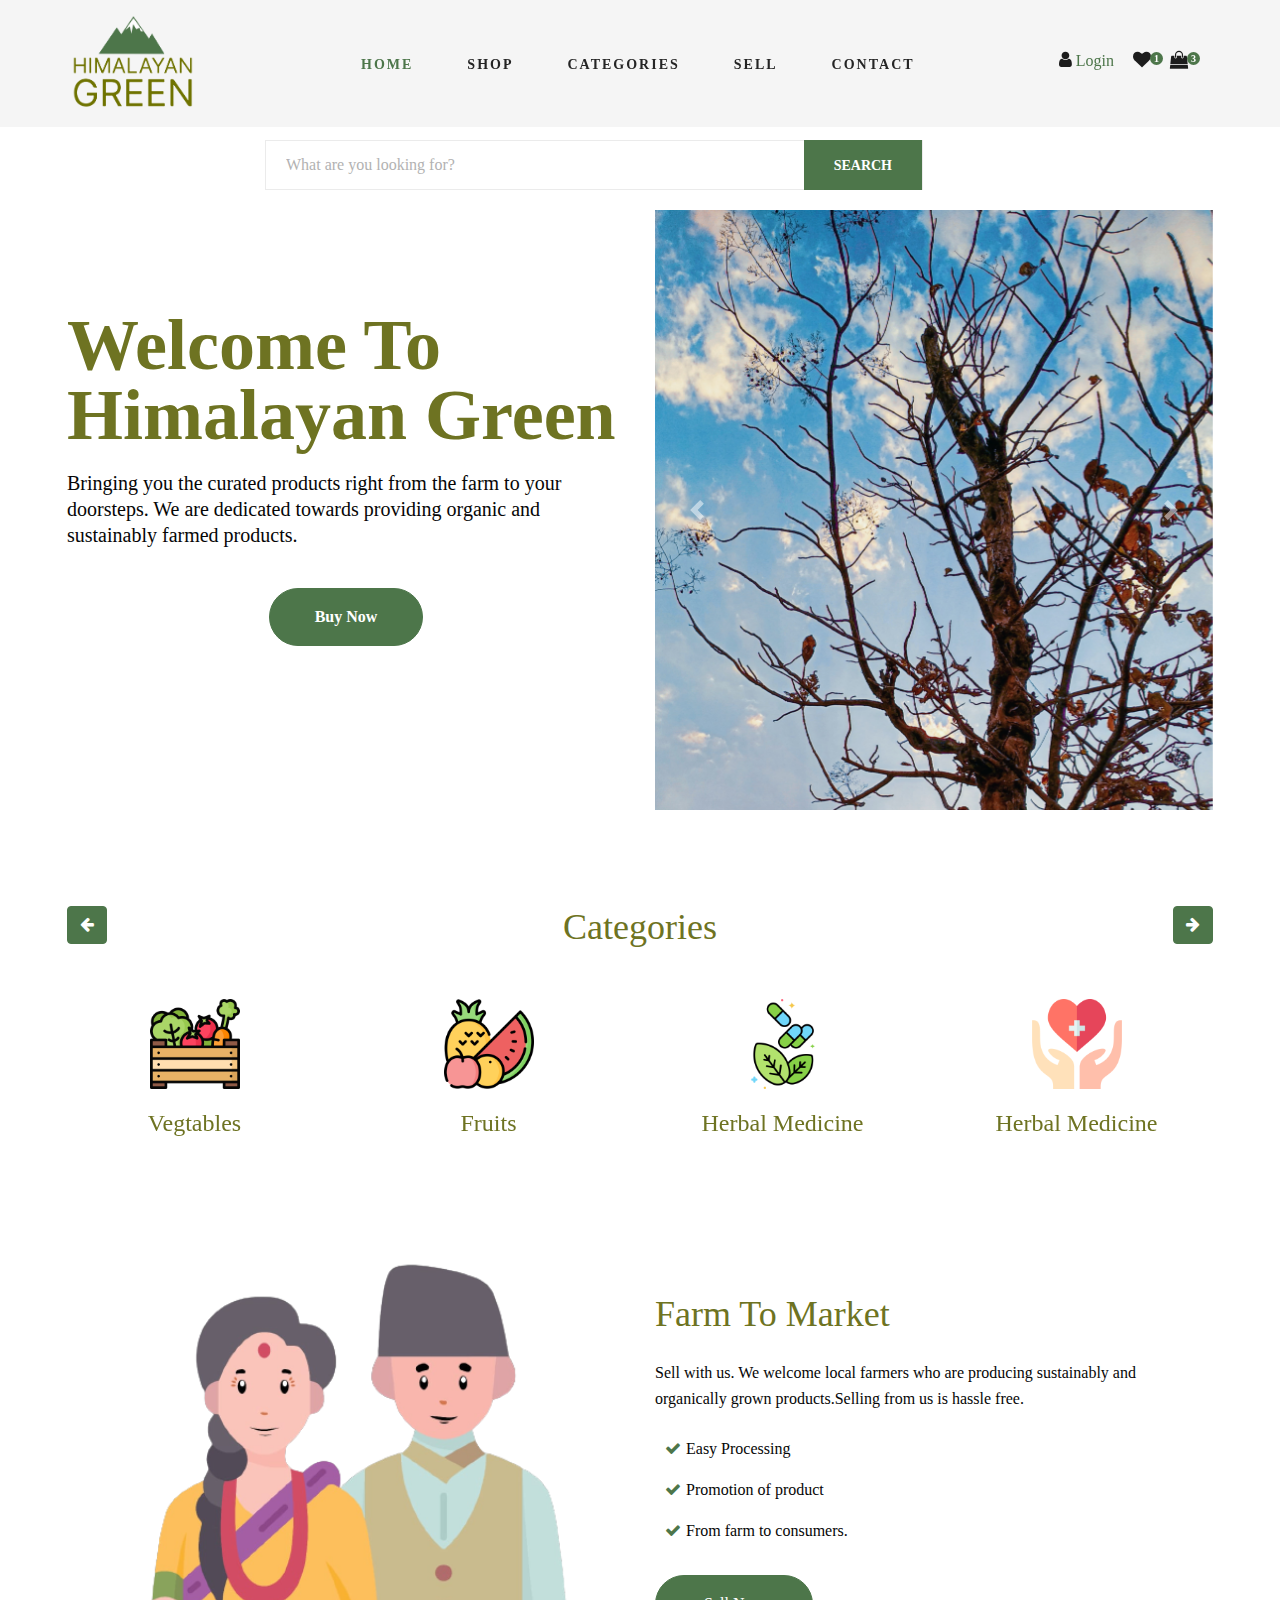
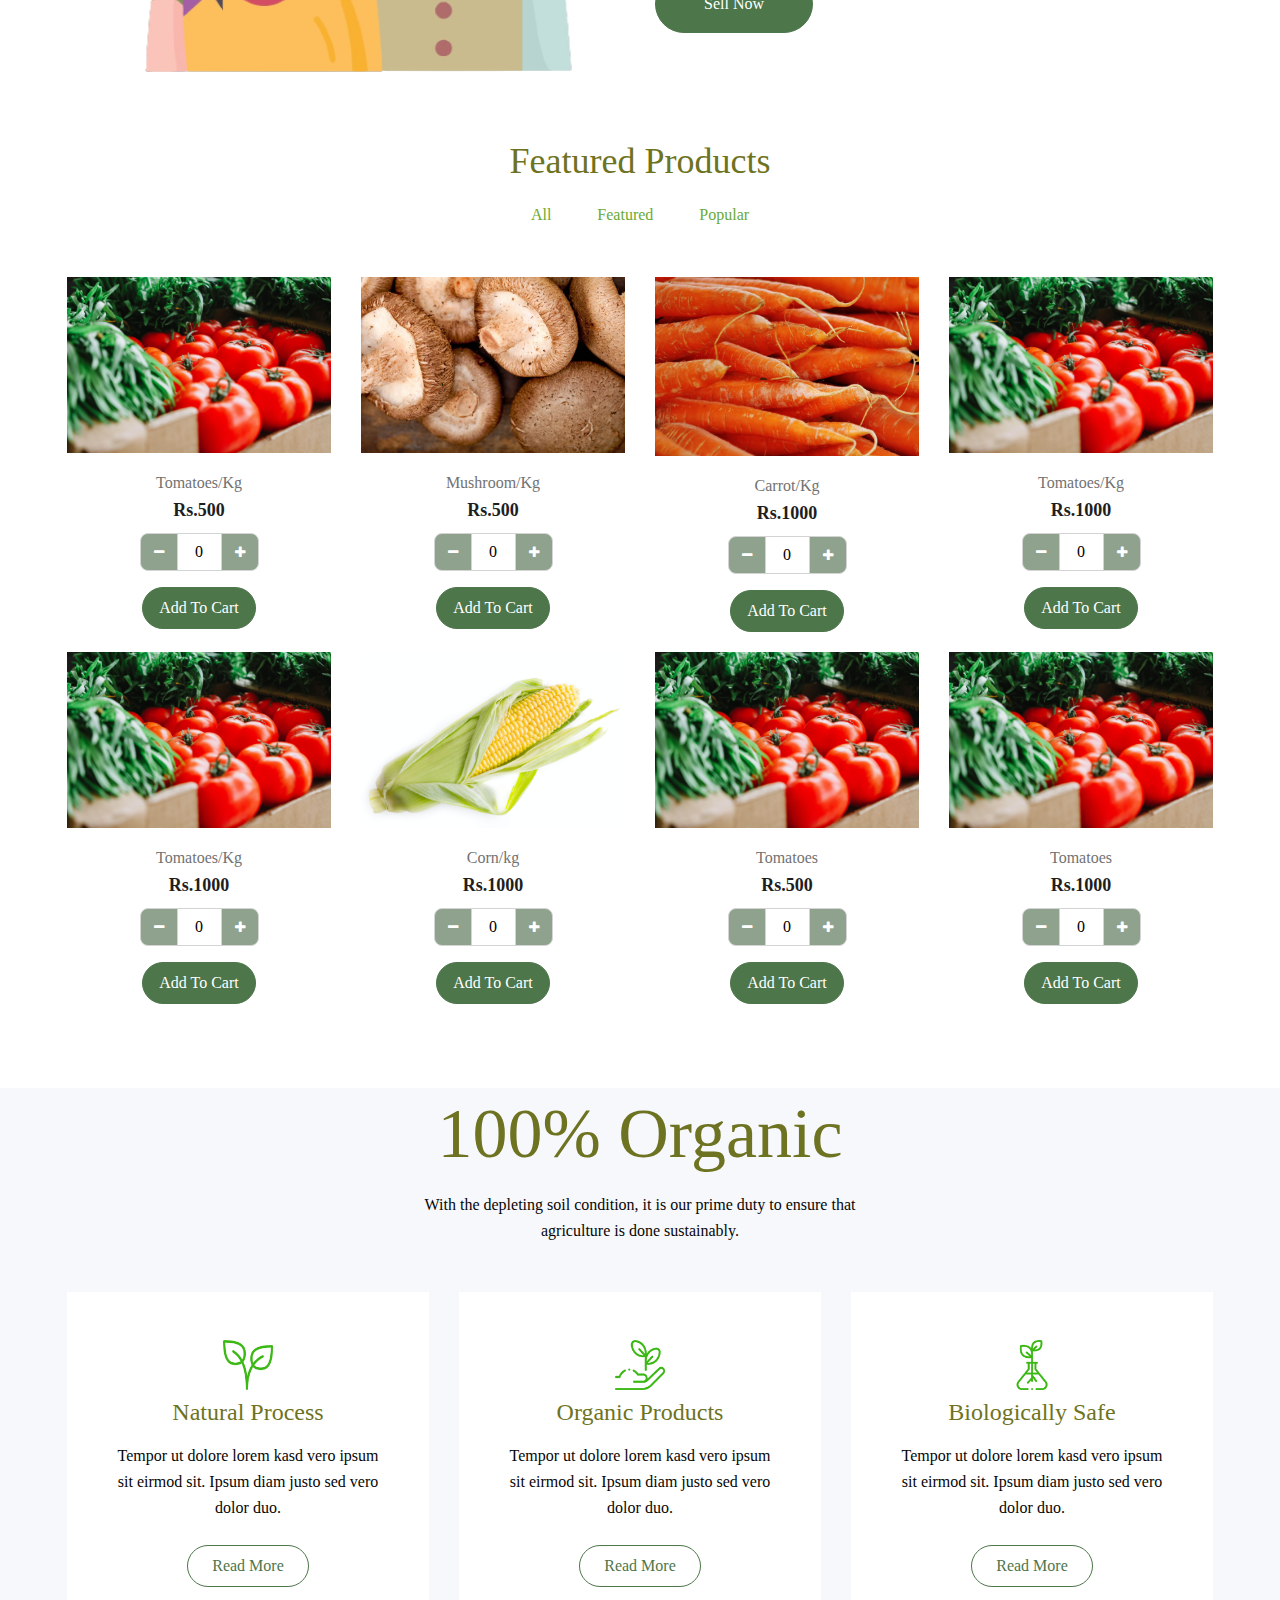
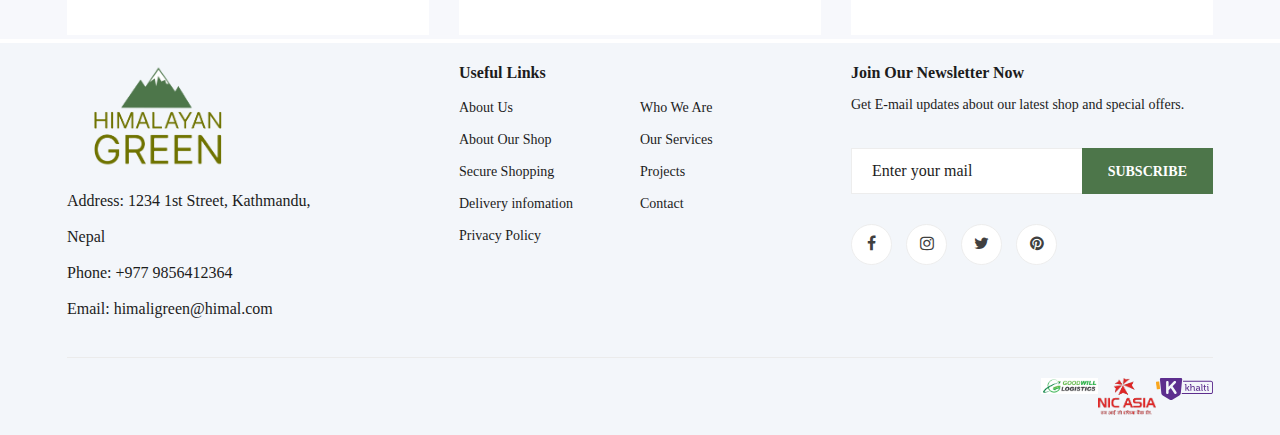
==== commit 71c8607a: "End of the project" ====
--- a/index.html
+++ b/index.html
@@ -19,8 +19,10 @@
     <link rel="stylesheet" href="css/nice-select.css" type="text/css">
     <link rel="stylesheet" href="css/jquery-ui.min.css" type="text/css">
     <link rel="stylesheet" href="css/owl.carousel.min.css" type="text/css">
+    <!-- <link rel="stylesheet" href="css/owl.theme.default.min.css"> -->
     <link rel="stylesheet" href="css/slicknav.min.css" type="text/css">
     <link rel="stylesheet" href="css/responsive.css">
+    <!-- <link rel="stylesheet" href="https://cdnjs.cloudflare.com/ajax/libs/ionicons/4.5.6/css/ionicons.min.css"> -->
     <!-- <link rel="stylesheet" href="css/fresh.css" type="text/css"> -->
     <link rel="stylesheet" href="css/style.css" type="text/css">
     <link rel="stylesheet" href="css/custom.css" type="text/css">
@@ -36,8 +38,8 @@
     <!-- Humberger Begin -->
     <div class="humberger__menu__overlay"></div>
     <div class="humberger__menu__wrapper">
-        <div class="humberger__menu__logo">
-            <a  href="./index.html"><img src="img/logo.png" alt=""></a>
+        <div class="humberger__menu__logo logo-image">
+            <a  href="./index.html"><img src="img/logo.png" alt="Himalayan Green"></a>
         </div>
         <div class="humberger__menu__cart">
             <ul>
@@ -82,7 +84,7 @@
             <div class="row">
                 <div class="col-lg-3">
                     <div class="header__logo">
-                        <a href="./index.html"><img src="img/logo.png" alt=""></a>
+                        <a href="./index.html"><img class="logo_image" src="img/logoclipped.png" alt=""></a>
                     </div>
                 </div>
                 <div class="col-lg-6">
@@ -153,7 +155,7 @@
     <!-- Hero Section End -->
 
     <!-- SLIDER FRONT VIEW      -->
-    <section class="slider_section ">
+    <!-- <section class="slider_section ">
         <div class="slider_bg_box">
            <img src="img/newnewnewbanner.avif" alt="">
         </div>
@@ -247,26 +249,81 @@
               </ol>
            </div>
         </div>
-     </section>
-
+     </section> -->
+
+    <section>
+     <div class="container">
+        <div class="row">
+            <div class="col col-md-6">
+                <div class="detail-box" style="margin-top: 100px;">
+                    <h1>
+                       <span>
+                          Welcome To 
+                          <br>
+                          Himalayan Green
+                       </span>
+                      
+                    </h1>
+                    <p style="font-size: 20px;">
+                       Bringing you the curated products right
+                       from the farm to your doorsteps.
+                       
+                       We are dedicated towards providing 
+                       organic and sustainably farmed products.
+                    </p>
+                    <div class="d-flex justify-content-center">
+                    <a class="btn btn-success rounded-pill py-3  mt-3" href="">Buy Now</a>
+                </div>
+            </div>
+            </div>
+            <div class="col col-md-6">
+                <div id="carouselExampleControls" class="carousel slide" data-ride="carousel" >
+                    <div class="carousel-inner" style = "height: 600px;">
+                      <div class="carousel-item active">
+                        <img class="img-fluid" src="img/ghumakkad-harshal-P54n7-wFxeE-unsplash.jpg"  alt="...">
+                      </div>
+                      <div class="carousel-item">
+                        <img class="img-fluid" src="img/ghumakkad-harshal-VQD_aoeAyIA-unsplash.jpg"  alt="...">
+                      </div>
+                      <div class="carousel-item">
+                        <img class="img-fluid" src="img/jeremy-bishop-EwKXn5CapA4-unsplash.jpg"  alt="...">
+                      </div>
+                    </div>
+                    <a class="carousel-control-prev" href="#carouselExampleControls" role="button" data-slide="prev">
+                      <span class="carousel-control-prev-icon" aria-hidden="true"></span>
+                      <span class="sr-only">Previous</span>
+                    </a>
+                    <a class="carousel-control-next" href="#carouselExampleControls" role="button" data-slide="next">
+                      <span class="carousel-control-next-icon" aria-hidden="true"></span>
+                      <span class="sr-only">Next</span>
+                    </a>
+                  </div>
+            </div>
+
+        </div>
+    </section>
+     </div>
 
 <!-- Categories Section -->
 
-<section class="padding">
+<section class="pt-5 mt-5">
     <div class="container">
         <div class="row">
-            <div class="col-6">
-                <h3 class="mb-3 text-justify">Categories</h3>
-            </div>
-            <div class="col-6 text-right">
-                <a class="btn btn-primary mb-3 mr-1" href="#carouselExampleIndicators2" role="button" data-slide="prev">
+            <div class="col-4">
+                <a class="btn btn-success mb-3 mr-1" href="#carouselExampleIndicators2" role="button" data-slide="prev">
                     <i class="fa fa-arrow-left"></i>
                 </a>
-                <a class="btn btn-primary mb-3 " href="#carouselExampleIndicators2" role="button" data-slide="next">
+            </div>
+            <div class="col-4 d-flex justify-content-center">
+                <h2 class="mb-3">Categories</h2>
+            </div>
+            <div class="col-4 text-right">
+                
+                <a class="btn btn-success mb-3 " href="#carouselExampleIndicators2" role="button" data-slide="next">
                     <i class="fa fa-arrow-right"></i>
                 </a>
             </div>
-            <div class="col-12">
+            <div class="col-12 pt-4">
                 <div id="carouselExampleIndicators2" class="carousel slide" data-ride="carousel">
 
                     <div class="carousel-inner">
@@ -274,42 +331,50 @@
                             <div class="row">
 
                                 <div class="col-md-3 mb-3">
-                                    <div class="card">
-                                        <img class="img-fluid cat" alt="100%x280" src="img/categories/organic-food.png">
-                                        <div class="card-body">
-                                            <h4 class="card-title">Vegtables</h4>
-
-                                        </div>
-
-                                    </div>
-                                </div>
-                                <div class="col-md-3 mb-3">
-                                    <div class="card">
-                                        <img class="img-fluid cat" alt="100%x280" src="img/categories/fruit.png">
-                                        <div class="card-body">
+                                    <a href="#">
+                                        <div class="card">
+                                            <img class="img-fluid cat mx-auto" alt="100%x280" src="img/categories/organic-food.png">
+                                            <div class="card-body text-center">
+                                                <h4 class="card-title">Vegtables</h4>
+    
+                                            </div>
+    
+                                        </div>
+                                    </a>
+                                </div>
+                                <div class="col-md-3 mb-3">
+                                    <a href="#">
+                                    <div class="card">
+                                        <img class="img-fluid cat mx-auto" alt="100%x280" src="img/categories/fruit.png">
+                                        <div class="card-body text-center">
                                             <h4 class="card-title">Fruits</h4>
 
                                         </div>
                                     </div>
-                                </div>
-                                <div class="col-md-3 mb-3">
-                                    <div class="card">
-                                        <img class="img-fluid cat" alt="100%x280" src="img/categories/herbal-treatment.png">
-                                        <div class="card-body">
+                                </a>
+                                </div>
+                                <div class="col-md-3 mb-3">
+                                    <a href="">
+                                    <div class="card">
+                                        <img class="img-fluid cat mx-auto" alt="100%x280" src="img/categories/herbal-treatment.png">
+                                        <div class="card-body text-center">
                                             <h4 class="card-title">Herbal Medicine</h4>
 
                                         </div>
                                     </div>
-                                </div>
-
-                                <div class="col-md-3 mb-3">
-                                    <div class="card">
-                                        <img class="img-fluid cat" alt="100%x280" src="img/categories/healthcare.png">
-                                        <div class="card-body">
+                                </a>
+                                </div>
+
+                                <div class="col-md-3 mb-3">
+                                    <a href="">
+                                    <div class="card">
+                                        <img class="img-fluid cat mx-auto" alt="100%x280" src="img/categories/healthcare.png">
+                                        <div class="card-body text-center">
                                             <h4 class="card-title">Herbal Medicine</h4>
 
                                         </div>
                                     </div>
+                                </a>
                                 </div>
 
                             </div>
@@ -318,40 +383,48 @@
                             <div class="row">
 
                                 <div class="col-md-3 mb-3">
-                                    <div class="card">
-                                        <img class="img-fluid cat" alt="100%x280" src="img/categories/coffee-beans.png">
-                                        <div class="card-body">
+                                    <a href="">
+                                    <div class="card">
+                                        <img class="img-fluid cat mx-auto" alt="100%x280" src="img/categories/coffee-beans.png">
+                                        <div class="card-body text-center">
                                             <h4 class="card-title">Highland Coffee</h4>
 
                                         </div>
 
                                     </div>
-                                </div>
-                                <div class="col-md-3 mb-3">
-                                    <div class="card">
-                                        <img class="img-fluid cat" alt="100%x280" src="img/categories/tea.png">
-                                        <div class="card-body">
+                                </a>
+                                </div>
+                                <div class="col-md-3 mb-3">
+                                    <a href="">
+                                    <div class="card">
+                                        <img class="img-fluid cat mx-auto" alt="100%x280" src="img/categories/tea.png">
+                                        <div class="card-body text-center">
                                             <h4 class="card-title">Herbal Tea</h4>
 
                                         </div>
                                     </div>
-                                </div>
-                                <div class="col-md-3 mb-3">
-                                    <div class="card">
-                                        <img class="img-fluid cat" alt="100%x280" src="img/categories/healthcare.png">
-                                        <div class="card-body">
+                                </a>
+                                </div>
+                                <div class="col-md-3 mb-3">
+                                    <a href="">
+                                    <div class="card">
+                                        <img class="img-fluid cat mx-auto" alt="100%x280" src="img/categories/healthcare.png">
+                                        <div class="card-body text-center">
                                             <h4 class="card-title">Wellness and Beauty</h4>
                                         </div>
                                     </div>
-                                </div>
-
-                                <div class="col-md-3 mb-3">
-                                    <div class="card">
-                                        <img class="img-fluid cat" alt="100%x280" src="img/categories/herbal-treatment.png">
-                                        <div class="card-body">
+                                </a>
+                                </div>
+
+                                <div class="col-md-3 mb-3">
+                                    <a href="">
+                                    <div class="card">
+                                        <img class="img-fluid cat mx-auto" alt="100%x280" src="img/categories/herbal-treatment.png">
+                                        <div class="card-body text-center">
                                             <h4 class="card-title">Wellness and Beauty</h4>
                                         </div>
                                     </div>
+                                </a>
                                 </div>
 
                             </div>
@@ -360,40 +433,47 @@
                             <div class="row">
 
                                 <div class="col-md-3 mb-3">
-                                    <div class="card">
-                                        <img class="img-fluid cat" alt="100%x280" src="img/categories/fat.png">
-                                        <div class="card-body">
+                                    <a href="">
+                                    <div class="card">
+                                        <img class="img-fluid cat mx-auto" alt="100%x280" src="img/categories/fat.png">
+                                        <div class="card-body text-center">
                                             <h4 class="card-title">Essential Oil</h4>
 
                                         </div>
 
                                     </div>
-                                </div>
-                                <div class="col-md-3 mb-3">
-                                    <div class="card">
-                                        <img class="img-fluid cat" alt="100%x280" src="img/categories/honey (1).png">
-                                        <div class="card-body">
+                                </a>
+                                </div>
+                                <div class="col-md-3 mb-3">
+                                    <a href="">
+                                    <div class="card">
+                                        <img class="img-fluid cat mx-auto" alt="100%x280" src="img/categories/honey (1).png">
+                                        <div class="card-body text-center">
                                             <h4 class="card-title">Bee Products</h4>
-
-                                        </div>
-                                    </div>
-                                </div>
-                                <div class="col-md-3 mb-3">
-                                    <div class="card">
-                                        <img class="img-fluid cat" alt="100%x280" src="img/categories/green-tea.png">
-                                        <div class="card-body">
+                                        </div>
+                                    </div>
+                                </a>
+                                </div>
+                                <div class="col-md-3 mb-3">
+                                    <a href="">
+                                    <div class="card">
+                                        <img class="img-fluid cat mx-auto" alt="100%x280" src="img/categories/green-tea.png">
+                                        <div class="card-body text-center">
                                             <h4 class="card-title">Herbal Tea</h4>
                                         </div>
                                     </div>
-                                </div>
-
-                                <div class="col-md-3 mb-3">
-                                    <div class="card">
-                                        <img class="img-fluid cat" alt="100%x280" src="img/categories/green-tea.png">
-                                        <div class="card-body">
+                                </a>
+                                </div>
+
+                                <div class="col-md-3 mb-3">
+                                    <a href="">
+                                    <div class="card">
+                                        <img class="img-fluid cat mx-auto" alt="100%x280" src="img/categories/green-tea.png">
+                                        <div class="card-body text-center">
                                             <h4 class="card-title">Herbal Tea</h4>
                                         </div>
                                     </div>
+                                </a>
                                 </div>
                             </div>
                         </div>
@@ -410,7 +490,7 @@
         <div class="row g-5 align-items-center">
             <div class="col-lg-6 wow fadeIn" data-wow-delay="0.1s">
                 <div class="about-img position-relative overflow-hidden p-5 pe-0">
-                    <img class="img-fluid w-100" src="img/coupleimagenew-removebg-preview.png">
+                    <img class="img-fluid w-100" src="img/coupleimagefinal.png">
                 </div>
             </div>
             <div class="col-lg-6 wow fadeIn" data-wow-delay="0.5s">
@@ -619,106 +699,148 @@
             </div>
         </div>
         <div class="row" id="product-list">
-            <div class="col-lg-3 col-sm-6 featured ">
-                <div class="single-product-item">
+            <div class="col-lg-3 col-sm-6 featured">
+                <div class="single-product-item ">
                     <figure>
-                        <a href="#"><img src="img/latest-product/3.jpg" alt=""></a>
-                        <div class="p-status">new</div>
+                        <a href="#"><img class="img-fluid" src="img/latest-product/3.jpg" alt=""></a>
+                        <div class="p-status"></div>
                     </figure>
                     <div class="product-text">
                         <h6>Tomatoes/Kg</h6>
                         <p>Rs.500</p>
-                        <a class="btn btn-primary rounded-pill py-3 px-5 mt-3" href="">Add To Cart</a>
+
+                        <div class="qty-container">
+                            <button class="qty-btn-minus btn-light" type="button"><i class="fa fa-minus fa-lg"></i></button>
+                            <input type="text" name="qty" value="0" class="input-qty"/>
+                            <button class="qty-btn-plus btn-light" type="button"><i class="fa fa-plus fa-lg"></i></button>
+                        </div>
+                        <a class="btn btn-primary rounded-pill py-2 px-3 mt-3" href="">Add To Cart</a>
                     </div>
                 </div>
             </div>
             <div class="col-lg-3 col-sm-6 featured ">
                 <div class="single-product-item">
                     <figure>
-                        <a href="#"><img src="img/latest-product/4.jpg" alt=""></a>
-                        <div class="p-status sale">sale</div>
+                        <a href="#"><img class="img-fluid" src="img/latest-product/6.webp" alt=""></a>
+                        <div class="p-status sale"></div>
                     </figure>
                     <div class="product-text">
                         <h6>Mushroom/Kg</h6>
                         <p>Rs.500</p>
-                        <a class="btn btn-primary rounded-pill py-3 px-5 mt-3" href="">Add To Cart</a>
+                        <div class="qty-container">
+                            <button class="qty-btn-minus btn-light" type="button"><i class="fa fa-minus fa-lg "></i></button>
+                            <input type="text" name="qty" value="0" class="input-qty"/>
+                            <button class="qty-btn-plus btn-light" type="button"><i class="fa fa-plus fa-lg "></i></button>
+                        </div>
+                        <a class="btn btn-primary rounded-pill py-2 px-3 mt-3" href="">Add To Cart</a>
                     </div>
                 </div>
             </div>
             <div class="col-lg-3 col-sm-6 popular ">
                 <div class="single-product-item">
                     <figure>
-                        <a href="#"><img src="img/latest-product/5.jpg" alt=""></a>
-                        <div class="p-status">new</div>
+                        <a href="#"><img class="img-fluid" src="img/latest-product/5.jpg" alt=""></a>
+                        <div class="p-status"></div>
                     </figure>
                     <div class="product-text">
                         <h6>Carrot/Kg</h6>
                         <p>Rs.1000</p>
-                        <a class="btn btn-primary rounded-pill py-3 px-5 mt-3" href="">Add To Cart</a>
+                        <div class="qty-container">
+                            <button class="qty-btn-minus btn-light" type="button"><i class="fa fa-minus fa-lg fa-xl"></i></button>
+                            <input type="text" name="qty" value="0" class="input-qty"/>
+                            <button class="qty-btn-plus btn-light" type="button"><i class="fa fa-plus fa-lg fa-xl"></i></button>
+                        </div>
+                        <a class="btn btn-primary rounded-pill py-2 px-3 mt-3" href="">Add To Cart</a>
                     </div>
                 </div>
             </div>
             <div class="col-lg-3 col-sm-6 popular ">
                 <div class="single-product-item">
                     <figure>
-                        <a href="#"><img src="img/latest-product/3.jpg" alt=""></a>
-                        <div class="p-status popular">popular</div>
+                        <a href="#"><img class="img-fluid" src="img/latest-product/3.jpg" alt=""></a>
+                        <div class="p-status popular"></div>
                     </figure>
                     <div class="product-text">
                         <h6>Tomatoes/Kg</h6>
                         <p>Rs.1000</p>
-                        <a class="btn btn-primary rounded-pill py-3 px-5 mt-3" href="">Add To Cart</a>
+                        <div class="qty-container">
+                            <button class="qty-btn-minus btn-light" type="button"><i class="fa fa-minus fa-lg"></i></button>
+                            <input type="text" name="qty" value="0" class="input-qty"/>
+                            <button class="qty-btn-plus btn-light" type="button"><i class="fa fa-plus fa-lg"></i></button>
+                        </div>
+                        <a class="btn btn-primary rounded-pill py-2 px-3 mt-3" href="">Add To Cart</a>
                     </div>
                 </div>
             </div>
             <div class="col-lg-3 col-sm-6 mix">
                 <div class="single-product-item">
                     <figure>
-                        <a href="#"><img src="img/latest-product/3.jpg" alt=""></a>
-                        <div class="p-status">new</div>
+                        <a href="#"><img class="img-fluid" src="img/latest-product/3.jpg" alt=""></a>
+                        <div class="p-status"></div>
                     </figure>
                     <div class="product-text">
                         <h6>Tomatoes/Kg</h6>
                         <p>Rs.1000</p>
-                        <a class="btn btn-primary rounded-pill py-3 px-5 mt-3" href="">Add To Cart</a>
+                        <div class="qty-container">
+                            <button class="qty-btn-minus btn-light" type="button"><i class="fa fa-minus fa-lg"></i></button>
+                            <input type="text" name="qty" value="0" class="input-qty"/>
+                            <button class="qty-btn-plus btn-light" type="button"><i class="fa fa-plus fa-lg"></i></button>
+                        </div>
+                        <a class="btn btn-primary rounded-pill py-2 px-3 mt-3" href="">Add To Cart</a>
                     </div>
                 </div>
             </div>
             <div class="col-lg-3 col-sm-6 mix">
                 <div class="single-product-item">
                     <figure>
-                        <a href="#"><img src="img/latest-product/2.jpg" alt=""></a>
-                        <div class="p-status sale">sale</div>
+                        <a href="#"><img class="img-fluid" src="img/latest-product/2.jpg" alt=""></a>
+                        <div class="p-status sale"></div>
                     </figure>
                     <div class="product-text">
                         <h6>Corn/kg</h6>
                         <p>Rs.1000</p>
-                        <a class="btn btn-primary rounded-pill py-3 px-5 mt-3" href="">Add To Cart</a>
+                        <div class="qty-container">
+                            <button class="qty-btn-minus btn-light" type="button"><i class="fa fa-minus fa-lg"></i></button>
+                            <input type="text" name="qty" value="0" class="input-qty"/>
+                            <button class="qty-btn-plus btn-light" type="button"><i class="fa fa-plus fa-lg"></i></button>
+                        </div>
+                        <a class="btn btn-primary rounded-pill py-2 px-3 mt-3" href="">Add To Cart</a>
                     </div>
                 </div>
             </div>
             <div class="col-lg-3 col-sm-6 popular">
                 <div class="single-product-item">
                     <figure>
-                        <a href="#"><img src="img/latest-product/3.jpg" alt=""></a>
+                        <a href="#"><img class="img-fluid" src="img/latest-product/3.jpg" alt=""></a>
+                        <div class="p-status featured"></div>
                     </figure>
                     <div class="product-text">
                         <h6>Tomatoes</h6>
                         <p>Rs.500</p>
-                        <a class="btn btn-primary rounded-pill py-3 px-5 mt-3" href="">Add To Cart</a>
+                        <div class="qty-container">
+                            <button class="qty-btn-minus btn-light" type="button"><i class="fa fa-minus fa-lg"></i></button>
+                            <input type="text" name="qty" value="0" class="input-qty"/>
+                            <button class="qty-btn-plus btn-light" type="button"><i class="fa fa-plus fa-lg"></i></button>
+                        </div>
+                        <a class="btn btn-primary rounded-pill py-2 px-3 mt-3" href="">Add To Cart</a>
                     </div>
                 </div>
             </div>
             <div class="col-lg-3 col-sm-6 mix ">
                 <div class="single-product-item">
                     <figure>
-                        <a href="#"><img src="img/latest-product/3.jpg" alt=""></a>
-                        <div class="p-status popular">popular</div>
+                        <a href="#"><img class="img-fluid" src="img/latest-product/3.jpg" alt=""></a>
+                        <div class="p-status popular"></div>
                     </figure>
                     <div class="product-text">
                         <h6>Tomatoes</h6>
                         <p>Rs.1000</p>
-                        <a class="btn btn-primary rounded-pill py-3 px-5 mt-3" href="">Add To Cart</a>
+                        <div class="qty-container">
+                            <button class="qty-btn-minus btn-light" type="button"><i class="fa fa-minus fa-lg"></i></button>
+                            <input type="text" name="qty" value="0" class="input-qty"/>
+                            <button class="qty-btn-plus btn-light" type="button"><i class="fa fa-plus fa-lg"></i></button>
+                        </div>
+                        <a class="btn btn-primary rounded-pill py-2 px-3 mt-3" href="">Add To Cart</a>
                     </div>
                 </div>
             </div>
@@ -772,7 +894,7 @@
                 <div class="col-lg-3 col-md-6 col-sm-6">
                     <div class="footer__about">
                         <div class="footer__about__logo">
-                            <a href="./index.html"><img src="img/logo.png" alt=""></a>
+                            <a href="./index.html"><img src="img/logoclipped.png" alt=""></a>
                         </div>
                         <ul>
                             <li>Address: 1234 1st Street, Kathmandu, Nepal</li>
@@ -817,10 +939,10 @@
                 </div>
             </div>
             <div class="row">
-                <div class="col-lg-8">
+                <div class="col-md-12">
                     <div class="footer__copyright">
                         <div class="footer__copyright__text">
-                        <div class="footer__copyright__payment" >
+                        <div class="footer__copyright__payment d-flex justify-content-end" >
                             <img src="img/partners/goodwill.jpg" alt="" height="5%" width="5%">
                             <img src="img/partners/nic.png" alt="" height="5%" width="5%">
                             <img src="img/partners/khalti-logo.svg" alt="" height="5%" width="5%">
@@ -842,7 +964,27 @@
     <script src="js/owl.carousel.min.js"></script>
     <script src="js/main.js"></script>
     <script src="js/custom.js"></script>
-
+    <script>
+        var buttonPlus  = $(".qty-btn-plus");
+var buttonMinus = $(".qty-btn-minus");
+
+var incrementPlus = buttonPlus.click(function() {
+  var $n = $(this)
+  .parent(".qty-container")
+  .find(".input-qty");
+  $n.val(Number($n.val())+1 );
+});
+
+var incrementMinus = buttonMinus.click(function() {
+  var $n = $(this)
+  .parent(".qty-container")
+  .find(".input-qty");
+  var amount = Number($n.val());
+  if (amount > 0) {
+    $n.val(amount-1);
+  }
+});
+    </script>
 
 
 </body>
--- a/css/style.css
+++ b/css/style.css
@@ -2,9 +2,10 @@
 html,
 body {
 	height: 100%;
-	font-family: "Cairo", sans-serif;
+	font-family: 'Expletus Sans';
 	-webkit-font-smoothing: antialiased;
-	font-smoothing: antialiased;
+	/* font-smoothing: antialiased;
+	Expletus sans */
 }
 
 h1,
@@ -16,7 +17,7 @@
 	margin: 0;
 	color: #6E7322;
 	font-weight: 400;
-	font-family: "Cairo", sans-serif;
+	font-family: 'Expletus Sans';
 }
 
 h1 {
@@ -45,7 +46,7 @@
 
 p {
 	font-size: 16px;
-	font-family: "Cairo", sans-serif;
+	font-family:'Expletus Sans';
 	color: #060606;
 	font-weight: 400;
 	line-height: 26px;
@@ -79,35 +80,6 @@
 /*---------------------
   Helper CSS
 -----------------------*/
-
-/* .section-title {
-	margin-bottom: 50px;
-	text-align: center;
-}
-
-.section-title h2 {
-	color: #1c1c1c;
-	font-weight: 700;
-	position: relative;
-}
-
-.section-title h2:after {
-	position: absolute;
-	left: 0;
-	bottom: -15px;
-	right: 0;
-	height: 4px;
-	width: 80px;
-	background: #7fad39;
-	content: "";
-	margin: 0 auto;
-} */
-
-/* .set-bg {
-	background-repeat: no-repeat;
-	background-size: cover;
-	background-position: top center;
-} */
 
 .spad {
 	/* padding-top: 100px; */
@@ -457,69 +429,6 @@
 }
 
 /*---------------------
-  Categories
------------------------*/
-
-/* .categories__item {
-	height: 270px;
-	position: relative;
-}
-
-.categories__item h5 {
-	position: absolute;
-	left: 0;
-	width: 100%;
-	padding: 0 20px;
-	bottom: 20px;
-	text-align: center;
-}
-
-.categories__item h5 a {
-	font-size: 18px;
-	color: #1c1c1c;
-	font-weight: 700;
-	text-transform: uppercase;
-	letter-spacing: 2px;
-	padding: 12px 0 10px;
-	background: #ffffff;
-	display: block;
-}
-
-.categories__slider .col-lg-3 {
-	max-width: 100%;
-}
-
-.categories__slider.owl-carousel .owl-nav button {
-	font-size: 18px;
-	color: #1c1c1c;
-	height: 70px;
-	width: 30px;
-	line-height: 70px;
-	text-align: center;
-	border: 1px solid #ebebeb;
-	position: absolute;
-	left: -35px;
-	top: 50%;
-	-webkit-transform: translateY(-35px);
-	background: #ffffff;
-}
-
-.categories__slider.owl-carousel .owl-nav button.owl-next {
-	left: auto;
-	right: -35px;
-} */
-
-/*---------------------
-  Featured
------------------------*/
-
-/* .featured {
-	padding-top: 80px;
-	padding-bottom: 40px;
-} */
-
-
-/*---------------------
   Breadcrumb
 -----------------------*/
 
@@ -784,7 +693,186 @@
 	left: 15px;
 	top: 15px;
 }
-/* 
+
+.product__discount__item__text {
+	text-align: center;
+	padding-top: 20px;
+}
+
+.product__discount__item__text span {
+	font-size: 14px;
+	color: #b2b2b2;
+	display: block;
+	margin-bottom: 4px;
+}
+
+.product__discount__item__text h5 {
+	margin-bottom: 6px;
+}
+
+.product__discount__item__text h5 a {
+	color: #1c1c1c;
+}
+
+.product__discount__item__text .product__item__price {
+	font-size: 18px;
+	color: #1c1c1c;
+	font-weight: 700;
+}
+
+.product__discount__item__text .product__item__price span {
+	display: inline-block;
+	font-weight: 400;
+	text-decoration: line-through;
+	margin-left: 10px;
+}
+
+.product__discount__slider .col-lg-4 {
+	max-width: 100%;
+}
+
+.product__discount__slider.owl-carousel .owl-dots {
+	text-align: center;
+	margin-top: 30px;
+}
+
+.product__discount__slider.owl-carousel .owl-dots button {
+	height: 12px;
+	width: 12px;
+	border: 1px solid #b2b2b2;
+	border-radius: 50%;
+	margin-right: 12px;
+}
+
+.product__discount__slider.owl-carousel .owl-dots button.active {
+	background: #707070;
+	border-color: #6f6f6f;
+}
+
+.product__discount__slider.owl-carousel .owl-dots button:last-child {
+	margin-right: 0;
+}
+
+.filter__item {
+	padding-top: 45px;
+	border-top: 1px solid #ebebeb;
+	padding-bottom: 20px;
+}
+
+.filter__sort {
+	margin-bottom: 15px;
+}
+
+.filter__sort span {
+	font-size: 16px;
+	color: #6f6f6f;
+	display: inline-block;
+}
+
+.filter__sort .nice-select {
+	background-color: #fff;
+	border-radius: 0;
+	border: none;
+	display: inline-block;
+	float: none;
+	height: 0;
+	line-height: 0;
+	padding-left: 18px;
+	padding-right: 30px;
+	font-size: 16px;
+	color: #1c1c1c;
+	font-weight: 700;
+	cursor: pointer;
+}
+
+.filter__sort .nice-select span {
+	color: #1c1c1c;
+}
+
+.filter__sort .nice-select:after {
+	border-bottom: 1.5px solid #1c1c1c;
+	border-right: 1.5px solid #1c1c1c;
+	height: 8px;
+	margin-top: 0;
+	right: 16px;
+	width: 8px;
+	top: -5px;
+}
+
+.filter__sort .nice-select.open .list {
+	opacity: 1;
+	pointer-events: auto;
+	-webkit-transform: scale(1) translateY(0);
+	-ms-transform: scale(1) translateY(0);
+	transform: scale(1) translateY(0);
+}
+
+.filter__sort .nice-select .list {
+	border-radius: 0;
+	margin-top: 0;
+	top: 15px;
+}
+
+.filter__sort .nice-select .option {
+	line-height: 30px;
+	min-height: 30px;
+}
+
+.filter__found {
+	text-align: center;
+	margin-bottom: 15px;
+}
+
+.filter__found h6 {
+	font-size: 16px;
+	color: #b2b2b2;
+}
+
+.filter__found h6 span {
+	color: #1c1c1c;
+	font-weight: 700;
+	margin-right: 5px;
+}
+
+.filter__option {
+	text-align: right;
+	margin-bottom: 15px;
+}
+
+.filter__option span {
+	font-size: 24px;
+	color: #b2b2b2;
+	margin-right: 10px;
+	cursor: pointer;
+	-webkit-transition: all, 0.3s;
+	-moz-transition: all, 0.3s;
+	-ms-transition: all, 0.3s;
+	-o-transition: all, 0.3s;
+	transition: all, 0.3s;
+}
+
+.filter__option span:last-child {
+	margin: 0;
+}
+
+.filter__option span:hover {
+	color: #7fad39;
+}
+
+.product__item {
+	margin-bottom: 50px;
+}
+
+.product__item:hover .product__item__pic .product__item__pic__hover {
+	bottom: 20px;
+}
+
+.product__item__pic {
+	height: 270px;
+	position: relative;
+	overflow: hidden;
+}
+
 .product__item__pic__hover {
 	position: absolute;
 	left: 0;
@@ -844,246 +932,6 @@
 	-ms-transition: all, 0.3s;
 	-o-transition: all, 0.3s;
 	transition: all, 0.3s;
-} */
-
-.product__discount__item__text {
-	text-align: center;
-	padding-top: 20px;
-}
-
-.product__discount__item__text span {
-	font-size: 14px;
-	color: #b2b2b2;
-	display: block;
-	margin-bottom: 4px;
-}
-
-.product__discount__item__text h5 {
-	margin-bottom: 6px;
-}
-
-.product__discount__item__text h5 a {
-	color: #1c1c1c;
-}
-
-.product__discount__item__text .product__item__price {
-	font-size: 18px;
-	color: #1c1c1c;
-	font-weight: 700;
-}
-
-.product__discount__item__text .product__item__price span {
-	display: inline-block;
-	font-weight: 400;
-	text-decoration: line-through;
-	margin-left: 10px;
-}
-
-.product__discount__slider .col-lg-4 {
-	max-width: 100%;
-}
-
-.product__discount__slider.owl-carousel .owl-dots {
-	text-align: center;
-	margin-top: 30px;
-}
-
-.product__discount__slider.owl-carousel .owl-dots button {
-	height: 12px;
-	width: 12px;
-	border: 1px solid #b2b2b2;
-	border-radius: 50%;
-	margin-right: 12px;
-}
-
-.product__discount__slider.owl-carousel .owl-dots button.active {
-	background: #707070;
-	border-color: #6f6f6f;
-}
-
-.product__discount__slider.owl-carousel .owl-dots button:last-child {
-	margin-right: 0;
-}
-
-.filter__item {
-	padding-top: 45px;
-	border-top: 1px solid #ebebeb;
-	padding-bottom: 20px;
-}
-
-.filter__sort {
-	margin-bottom: 15px;
-}
-
-.filter__sort span {
-	font-size: 16px;
-	color: #6f6f6f;
-	display: inline-block;
-}
-
-.filter__sort .nice-select {
-	background-color: #fff;
-	border-radius: 0;
-	border: none;
-	display: inline-block;
-	float: none;
-	height: 0;
-	line-height: 0;
-	padding-left: 18px;
-	padding-right: 30px;
-	font-size: 16px;
-	color: #1c1c1c;
-	font-weight: 700;
-	cursor: pointer;
-}
-
-.filter__sort .nice-select span {
-	color: #1c1c1c;
-}
-
-.filter__sort .nice-select:after {
-	border-bottom: 1.5px solid #1c1c1c;
-	border-right: 1.5px solid #1c1c1c;
-	height: 8px;
-	margin-top: 0;
-	right: 16px;
-	width: 8px;
-	top: -5px;
-}
-
-.filter__sort .nice-select.open .list {
-	opacity: 1;
-	pointer-events: auto;
-	-webkit-transform: scale(1) translateY(0);
-	-ms-transform: scale(1) translateY(0);
-	transform: scale(1) translateY(0);
-}
-
-.filter__sort .nice-select .list {
-	border-radius: 0;
-	margin-top: 0;
-	top: 15px;
-}
-
-.filter__sort .nice-select .option {
-	line-height: 30px;
-	min-height: 30px;
-}
-
-.filter__found {
-	text-align: center;
-	margin-bottom: 15px;
-}
-
-.filter__found h6 {
-	font-size: 16px;
-	color: #b2b2b2;
-}
-
-.filter__found h6 span {
-	color: #1c1c1c;
-	font-weight: 700;
-	margin-right: 5px;
-}
-
-.filter__option {
-	text-align: right;
-	margin-bottom: 15px;
-}
-
-.filter__option span {
-	font-size: 24px;
-	color: #b2b2b2;
-	margin-right: 10px;
-	cursor: pointer;
-	-webkit-transition: all, 0.3s;
-	-moz-transition: all, 0.3s;
-	-ms-transition: all, 0.3s;
-	-o-transition: all, 0.3s;
-	transition: all, 0.3s;
-}
-
-.filter__option span:last-child {
-	margin: 0;
-}
-
-.filter__option span:hover {
-	color: #7fad39;
-}
-
-.product__item {
-	margin-bottom: 50px;
-}
-
-.product__item:hover .product__item__pic .product__item__pic__hover {
-	bottom: 20px;
-}
-
-.product__item__pic {
-	height: 270px;
-	position: relative;
-	overflow: hidden;
-}
-
-.product__item__pic__hover {
-	position: absolute;
-	left: 0;
-	bottom: -50px;
-	width: 100%;
-	text-align: center;
-	-webkit-transition: all, 0.5s;
-	-moz-transition: all, 0.5s;
-	-ms-transition: all, 0.5s;
-	-o-transition: all, 0.5s;
-	transition: all, 0.5s;
-}
-
-.product__item__pic__hover li {
-	list-style: none;
-	display: inline-block;
-	margin-right: 6px;
-}
-
-.product__item__pic__hover li:last-child {
-	margin-right: 0;
-}
-
-.product__item__pic__hover li:hover a {
-	background: #4D764A;
-	border-color: #4D764A;
-}
-
-.product__item__pic__hover li:hover a i {
-	color: #ffffff;
-	transform: rotate(360deg);
-}
-
-.product__item__pic__hover li a {
-	font-size: 16px;
-	color: #1c1c1c;
-	height: 40px;
-	width: 40px;
-	line-height: 40px;
-	text-align: center;
-	border: 1px solid #ebebeb;
-	background: #ffffff;
-	display: block;
-	border-radius: 50%;
-	-webkit-transition: all, 0.5s;
-	-moz-transition: all, 0.5s;
-	-ms-transition: all, 0.5s;
-	-o-transition: all, 0.5s;
-	transition: all, 0.5s;
-}
-
-.product__item__pic__hover li a i {
-	position: relative;
-	transform: rotate(0);
-	-webkit-transition: all, 0.3s;
-	-moz-transition: all, 0.3s;
-	-ms-transition: all, 0.3s;
-	-o-transition: all, 0.3s;
-	transition: all, 0.3s;
 }
 
 .product__item__text {
@@ -1282,68 +1130,7 @@
 	display: inline-block;
 }
 
-/* .product__details__tab {
-	padding-top: 85px;
-}
-
-.product__details__tab .nav-tabs {
-	border-bottom: none;
-	justify-content: center;
-	position: relative;
-}
-
-.product__details__tab .nav-tabs:before {
-	position: absolute;
-	left: 0;
-	top: 12px;
-	height: 1px;
-	width: 370px;
-	background: #ebebeb;
-	content: "";
-}
-
-.product__details__tab .nav-tabs:after {
-	position: absolute;
-	right: 0;
-	top: 12px;
-	height: 1px;
-	width: 370px;
-	background: #ebebeb;
-	content: "";
-}
-
-.product__details__tab .nav-tabs li {
-	margin-bottom: 0;
-	margin-right: 65px;
-}
-
-.product__details__tab .nav-tabs li:last-child {
-	margin-right: 0;
-}
-
-.product__details__tab .nav-tabs li a {
-	font-size: 16px;
-	color: #999999;
-	font-weight: 700;
-	border: none;
-	border-top-left-radius: 0;
-	border-top-right-radius: 0;
-	padding: 0;
-}
-
-.product__details__tab .product__details__tab__desc {
-	padding-top: 44px;
-}
-
-.product__details__tab .product__details__tab__desc h6 {
-	font-weight: 700;
-	color: #333333;
-	margin-bottom: 26px;
-}
-
-.product__details__tab .product__details__tab__desc p {
-	color: #666666;
-} */
+
 
 /*---------------------
   Shop Details
@@ -1782,6 +1569,7 @@
 
 .footer__about__logo {
 	margin-bottom: 15px;
+	padding-left: 20px;
 }
 
 .footer__about__logo a {
@@ -1892,36 +1680,6 @@
 .footer__copyright__payment {
 	float: right;
 }
-
-/*---------------------
-  Contact
------------------------*/
-
-/* .contact {
-	padding-top: 80px;
-	padding-bottom: 50px;
-}
-
-.contact__widget {
-	margin-bottom: 30px;
-}
-
-.contact__widget span {
-	font-size: 36px;
-	color: #7fad39;
-}
-
-.contact__widget h4 {
-	color: #1c1c1c;
-	font-weight: 700;
-	margin-bottom: 6px;
-	margin-top: 18px;
-}
-
-.contact__widget p {
-	color: #666666;
-	margin-bottom: 0;
-} */
 
 /*---------------------
   Map
--- a/css/custom.css
+++ b/css/custom.css
@@ -1,20 +1,67 @@
 
+.logo_image{
+  max-width: 50%;
+  padding-top: 12px;
+}
+
+.header__logo{
+  padding: 0;
+}
 
 a.login{
     color: #4D764A;
     background-color: none;
 }
 
-/* .selling {
-	font-size: 14px;
-	color: #ffffff;
-	font-weight: 800;
-	text-transform: uppercase;
-	display: inline-block;
-	padding: 13px 30px 12px;
-	background: #4D764A;
-	border: none;
-} */
+.carousal-divide{
+width: 66%;
+}
+.caro_image{
+  max-width: 50%;
+  max-height: 100%;
+  float: right;
+}
+
+.detail-box{
+  float: left;
+}
+
+.detail-box h1 {
+  font-size: 4.5rem;
+  font-weight: bold;
+  margin-bottom: 15px;
+  color: #07161c;
+  line-height: 70px;
+}
+
+.detail-box h1 span {
+color: #6E7322;
+}
+
+.detail-box p {
+  font-size: 16px;
+  margin-top: 20px;
+  margin-bottom: 1.5rem;
+}
+
+.detail-box a {
+  display: inline-block;
+  padding: 12px 45px;
+  background-color: #4D764A;
+  border: 1px solid #4D764A;
+  color: #ffffff;
+  border-radius: 0;
+  -webkit-transition: all 0.3s;
+  transition: all 0.3s;
+  margin-top: 10px;
+  font-weight: 700;
+}
+
+.detail-box a:hover {
+background-color: transparent;
+color: #4D764A;
+}
+
 
 .checkoutforcheckout{
     text-align: center;
@@ -62,37 +109,26 @@
     padding-bottom: 60px;
 } */
 
-.img-fluid {
+/* .img-fluid {
     max-width: 75%;
     height: 400px;
-}
+} */
 
 .btn-primary {
     color: rgb(255, 255, 255);
     background-color: #4D764A;
    border-color: #4D764A;
 }
-
-/* .my-5 {
-    margin-top: -8rem !important;
-    margin-bottom: 3rem !important;
-} */
-
-
-/* logo carausal */
-/* .single-logo-item img {
-    max-width: 180px;
-    margin: 10px auto;
-  }
-  
-  .logo-carousel-section {
-    background-color: #f5f5f5;
-    padding: 50px 0;
-  }
-
-  .logo-carousel-inner{
-    display: inline-flex;
-  } */
+.btn-success {
+  color: rgb(255, 255, 255) !important;
+  background-color: #4D764A !important;
+ border-color: #4D764A !important;
+}
+.btn-success:hover {
+  color: rgb(255, 255, 255) !important;
+  background-color: #6E7322 !important;
+ border-color: #6E7322 !important;
+}
 
 /* Our features */
 
@@ -334,118 +370,6 @@
 }
 
 
-/* Slider Section */
-
-/* slider section */
-.slider_section {
-    -webkit-box-flex: 1;
-        -ms-flex: 1;
-            flex: 1;
-    display: -webkit-box;
-    display: -ms-flexbox;
-    display: flex;
-    -webkit-box-align: center;
-        -ms-flex-align: center;
-            align-items: center;
-    position: relative;
-    padding: 90px 0 75px 0;
-  }
-  
-  .slider_section .row {
-    -webkit-box-align: center;
-        -ms-flex-align: center;
-            align-items: center;
-  }
-  
-  .slider_section #customCarousel1 {
-    width: 100%;
-    position: unset;
-  }
-  
-  .slider_section .detail-box h1 {
-      font-size: 4.5rem;
-      font-weight: bold;
-      margin-bottom: 15px;
-      color: #07161c;
-      line-height: 70px;
-  }
-  
-  .slider_section .detail-box h1 span {
-    color: #6E7322;
-  }
-  
-  .slider_section .detail-box p {
-      font-size: 16px;
-      margin-top: 20px;
-      margin-bottom: 1.5rem;
-  }
-  
-  .slider_section .detail-box a {
-      display: inline-block;
-      padding: 12px 45px;
-      background-color: #4D764A;
-      border: 1px solid #4D764A;
-      color: #ffffff;
-      border-radius: 0;
-      -webkit-transition: all 0.3s;
-      transition: all 0.3s;
-      margin-top: 10px;
-      font-weight: 700;
-  }
-  
-  .slider_section .detail-box a:hover {
-    background-color: transparent;
-    color: #4D764A;
-  }
-  
-  .slider_section .img-box img {
-    width: 100%;
-  }
-  
-  .slider_section .carousel-indicators {
-    position: unset;
-    margin: 0;
-    margin-top: 45px;
-    -webkit-box-pack: start;
-        -ms-flex-pack: start;
-            justify-content: flex-start;
-    -webkit-box-align: center;
-        -ms-flex-align: center;
-            align-items: center;
-  }
-  
-  .slider_section .carousel-indicators li {
-    background-color: #ffffff;
-    width: 12px;
-    height: 12px;
-    border-radius: 100%;
-    opacity: 1;
-  }
-  
-  .slider_section .carousel-indicators li.active {
-    width: 20px;
-    height: 20px;
-    background-color: #4D764A;
-  }
-  
-  .slider_bg_box {
-    position: absolute;
-    top: 0;
-    left: 0;
-    width: 175%;
-    height: 100%;
-    z-index: -1;
-  }
-  
-  .slider_bg_box img {
-    width: 100%;
-    height: 100%;
-    -o-object-fit: cover;
-       object-fit: cover;
-    -o-object-position: top right;
-       object-position: top right;
-  }
-
 /* Latest Products */
 
   .latest-products {
@@ -454,7 +378,7 @@
 }
 
 .product-filter {
-	margin-bottom: 100px;
+	margin-bottom: 50px;
 }
 
 .product-filter .section-title {
@@ -485,11 +409,12 @@
 }
 
 .single-product-item {
-	margin-bottom: 50px;
+	
+  margin-bottom: 20px;
 }
 
 .single-product-item figure {
-	margin-bottom: 40px;
+	margin-bottom: 20px;
 	position: relative;
 	overflow: hidden;
 }
@@ -507,6 +432,7 @@
 	background: #1e1e1e;
 	color: #fff;
 	border-radius: 50px;
+  display: none;
 }
 
 .single-product-item figure .p-status.sale {
@@ -523,7 +449,7 @@
 
 .single-product-item .product-text h6 {
 	color: #727272;
-	margin-bottom: 15px;
+	margin-bottom: 5px;
 }
 
 .single-product-item .product-text p {
@@ -540,14 +466,12 @@
     width: 50px;
 }
 
-.padding{
-    padding-top: 7.0rem;
-}
 
 
 .cat{
     max-width: 48%;
     height: 100px;
+    padding-top: 10px;
 }
 
 .card{
@@ -556,11 +480,6 @@
     max-width: 255px;
 }
 
-.text-justify {
-    text-align: center;
-    padding-left: 486px;
-}
-
 /* Cart Item */
 .cart_image{
     max-width: 20%;
@@ -579,25 +498,6 @@
 .dashboard{
     height: 333px;
 }
-/* Application Procedures */
-/* #cover-caption {
-    width: 100%;
-    position: relative;
-    z-index: 1;
-}
-
-form:before {
-    content: '';
-    height: 100%;
-    left: 0;
-    position: absolute;
-    top: 0;
-    width: 100%;
-    background-color: #4D764A;
-    z-index: -1;
-    border-radius: 10px;
-} */
-
 
 /* Sign up Form */
 .bg-image-vertical {
@@ -616,13 +516,246 @@
 
 .beeimage{
     max-width: 560px;
-    padding-top: 80px;
+    padding-top: 150px;
 }
 
 .padding-community{
     padding-top: 100px;
 }
 
-.padding-login{
-    margin-top: 165px;
-}+
+/* Login Form */
+
+.ftco-section {
+    padding: 7em 0; }
+  
+  .ftco-no-pt {
+    padding-top: 0; }
+  
+  .ftco-no-pb {
+    padding-bottom: 0; }
+  
+  .img-login {
+    width: 50%;
+    background-size: cover;
+    background-repeat: no-repeat;
+    background-position: center center; }
+  
+  .wrap {
+    width: 100%;
+    overflow: hidden;
+    background: #fff;
+    border-radius: 5px;
+    -webkit-box-shadow: 0px 10px 34px -15px rgba(0, 0, 0, 0.24);
+    -moz-box-shadow: 0px 10px 34px -15px rgba(0, 0, 0, 0.24);
+    box-shadow: 0px 10px 34px -15px rgba(0, 0, 0, 0.24); }
+
+
+    .login-wrap {
+        width: 50%;
+        position: relative;
+        background: #fff ;
+          }
+      
+      .form-group {
+        position: relative; }
+        .form-group .label {
+          font-size: 12px;
+          text-transform: uppercase;
+          letter-spacing: 1px;
+          color: #000;
+          font-weight: 700; }
+        .form-group a {
+          color: gray; }
+      
+      .form-control {
+        height: 48px;
+        background: #fff;
+        color: #000;
+        font-size: 16px;
+        border-radius: 5px;
+        -webkit-box-shadow: none;
+        box-shadow: none;
+        border: 1px solid rgba(0, 0, 0, 0.1); }
+          
+          .checkbox-wrap {
+            display: block;
+            position: relative;
+            padding-left: 30px;
+            margin-bottom: 12px;
+            cursor: pointer;
+            font-size: 16px;
+            font-weight: 500;
+            -webkit-user-select: none;
+            -moz-user-select: none;
+            -ms-user-select: none;
+            user-select: none; }
+          
+          /* Hide the browser's default checkbox */
+          .checkbox-wrap input {
+            position: absolute;
+            opacity: 0;
+            cursor: pointer;
+            height: 0;
+            width: 0; }
+          
+          /* Create a custom checkbox */
+          .checkmark {
+            position: absolute;
+            top: 0;
+            left: 0; }
+          
+          /* Create the checkmark/indicator (hidden when not checked) */
+          .checkmark:after {
+            content: "\f0c8";
+            font-family: "FontAwesome";
+            position: absolute;
+            color: rgba(0, 0, 0, 0.1);
+            font-size: 20px;
+            margin-top: -4px;
+            -webkit-transition: 0.3s;
+            -o-transition: 0.3s;
+            transition: 0.3s; }
+            @media (prefers-reduced-motion: reduce) {
+              .checkmark:after {
+                -webkit-transition: none;
+                -o-transition: none;
+                transition: none; } }
+          
+          /* Show the checkmark when checked */
+          .checkbox-wrap input:checked ~ .checkmark:after {
+            display: block;
+            content: "\f14a";
+            font-family: "FontAwesome";
+            color: rgba(0, 0, 0, 0.2); }
+          
+          /* Style the checkmark/indicator */
+          .checkbox-primary {
+            color: #4D764A; }
+            .checkbox-primary input:checked ~ .checkmark:after {
+              color: #4D764A; }
+
+              .image-wrapper{
+                margin: 0 auto;
+                justify-content: center;
+                align-items: center;
+                width: 93%;
+                display: flex;
+                padding-top: 30px;
+            }
+              
+           */
+           .signin-btn{
+        color: white;
+            background-color: #4D764A;
+           }
+           .image-wrapper-signup{
+            margin: 0 auto;
+            justify-content: center;
+            align-items: center;
+            width: 99%;
+            display: flex;
+            padding-top: 200px;
+           }
+
+           a.termsandcondition{
+        color:  #6E7322 ;
+           }
+
+           .termssection{
+            padding-top: 130px;
+            padding-bottom: 100px;
+           }
+
+           /* Button Primary active status */
+           /* .btn-primary:not(:disabled):not(.disabled).active, 
+           .btn-primary:not(:disabled):not(.disabled):active, 
+           .show>.btn-primary.dropdown-toggle{
+            color:#ffffff;
+            background-color: #4D764A;
+            border-color: #4D764A;
+           } */
+           .btn-primary:not(:disabled):not(.disabled):active, .show>.btn-primary.dropdown-toggle {
+            color: #fff !important;
+            background-color: #4D764A !important;
+            border-color: #4D764A !important;
+        }
+
+
+
+           .carousel-item .card{
+            position: relative;
+            transition: transform .2s;
+           }
+           .carousel-item .card:hover{
+            overflow: visible;
+            -ms-transform: scale(1.1); /* IE 9 */
+  -webkit-transform: scale(1.1); /* Safari 3-8 */
+  transform: scale(1.13); 
+  border: none;
+
+
+
+
+}
+
+
+
+.qty-container{
+  padding-top: 10px;
+  display: flex;
+  align-items: center;
+  justify-content: center;
+}
+.qty-container .input-qty{
+  text-align: center;
+  padding: 6px 10px;
+  border: 1px solid #d4d4d4;
+  max-width: 45px;
+}
+.qty-container .qty-btn-minus,
+.qty-container .qty-btn-plus{
+  border: 1px solid #d4d4d4;
+  padding: 10px 13px;
+  font-size: 10px;
+  height: 38px;
+  width: 38px;
+  transition: 0.3s;
+}
+.qty-container .qty-btn-plus{
+  margin-left: -1px;
+  border-radius: 0 8px 8px 0;
+  background: #8fa28e;
+  color: white;
+  
+}
+.qty-container .qty-btn-minus{
+  margin-right: -1px;
+  border-radius: 8px 0 0 8px;
+  background: #8fa28e;
+  color: white;
+}
+
+
+/*---------------------------*/
+.btn-cornered,
+.input-cornered{
+  border-radius: 4px;
+}
+.btn-rounded{
+  border-radius: 50%;
+}
+.input-rounded{
+  border-radius: 50px;
+}
+
+.footer{
+  padding-top: 20px !important;
+}
+
+.text-primary{
+  color: #4D764A !important;
+  padding-right: 5px !important;
+  padding-left: 10px;
+}
+
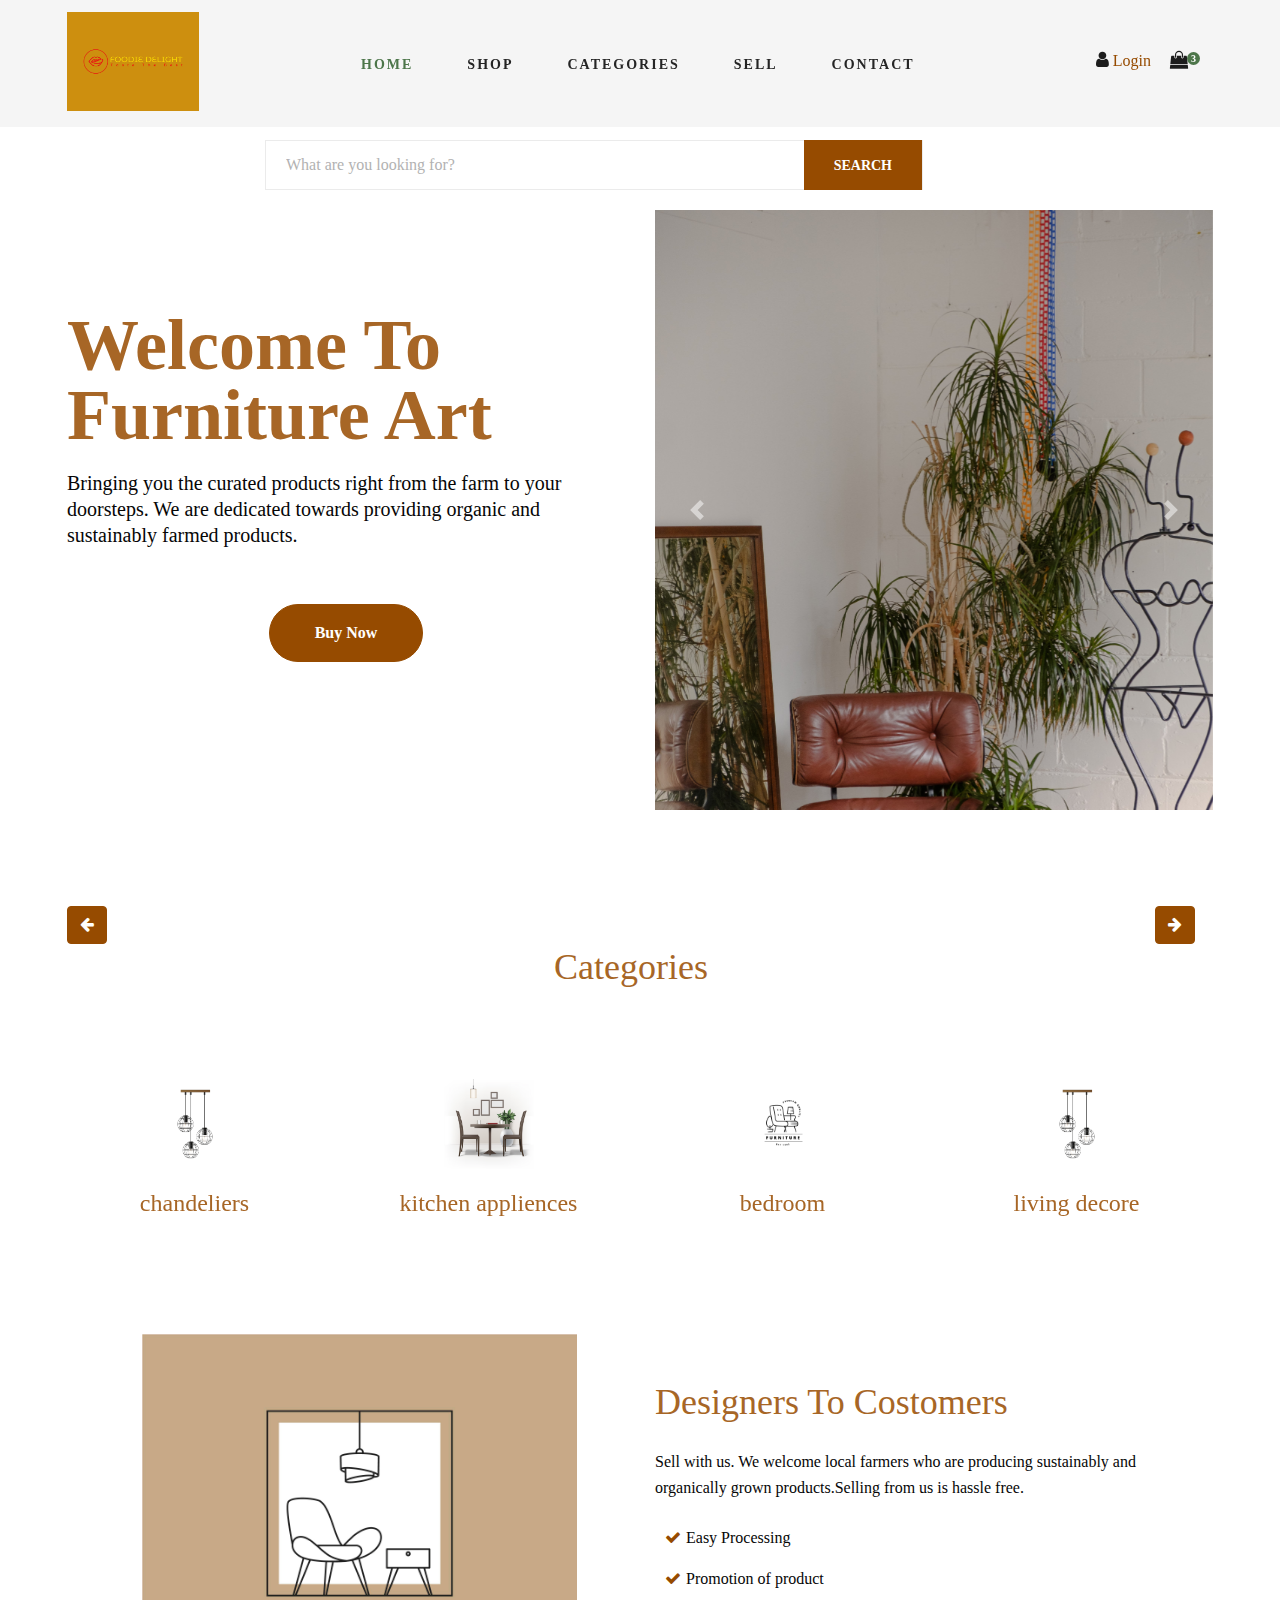
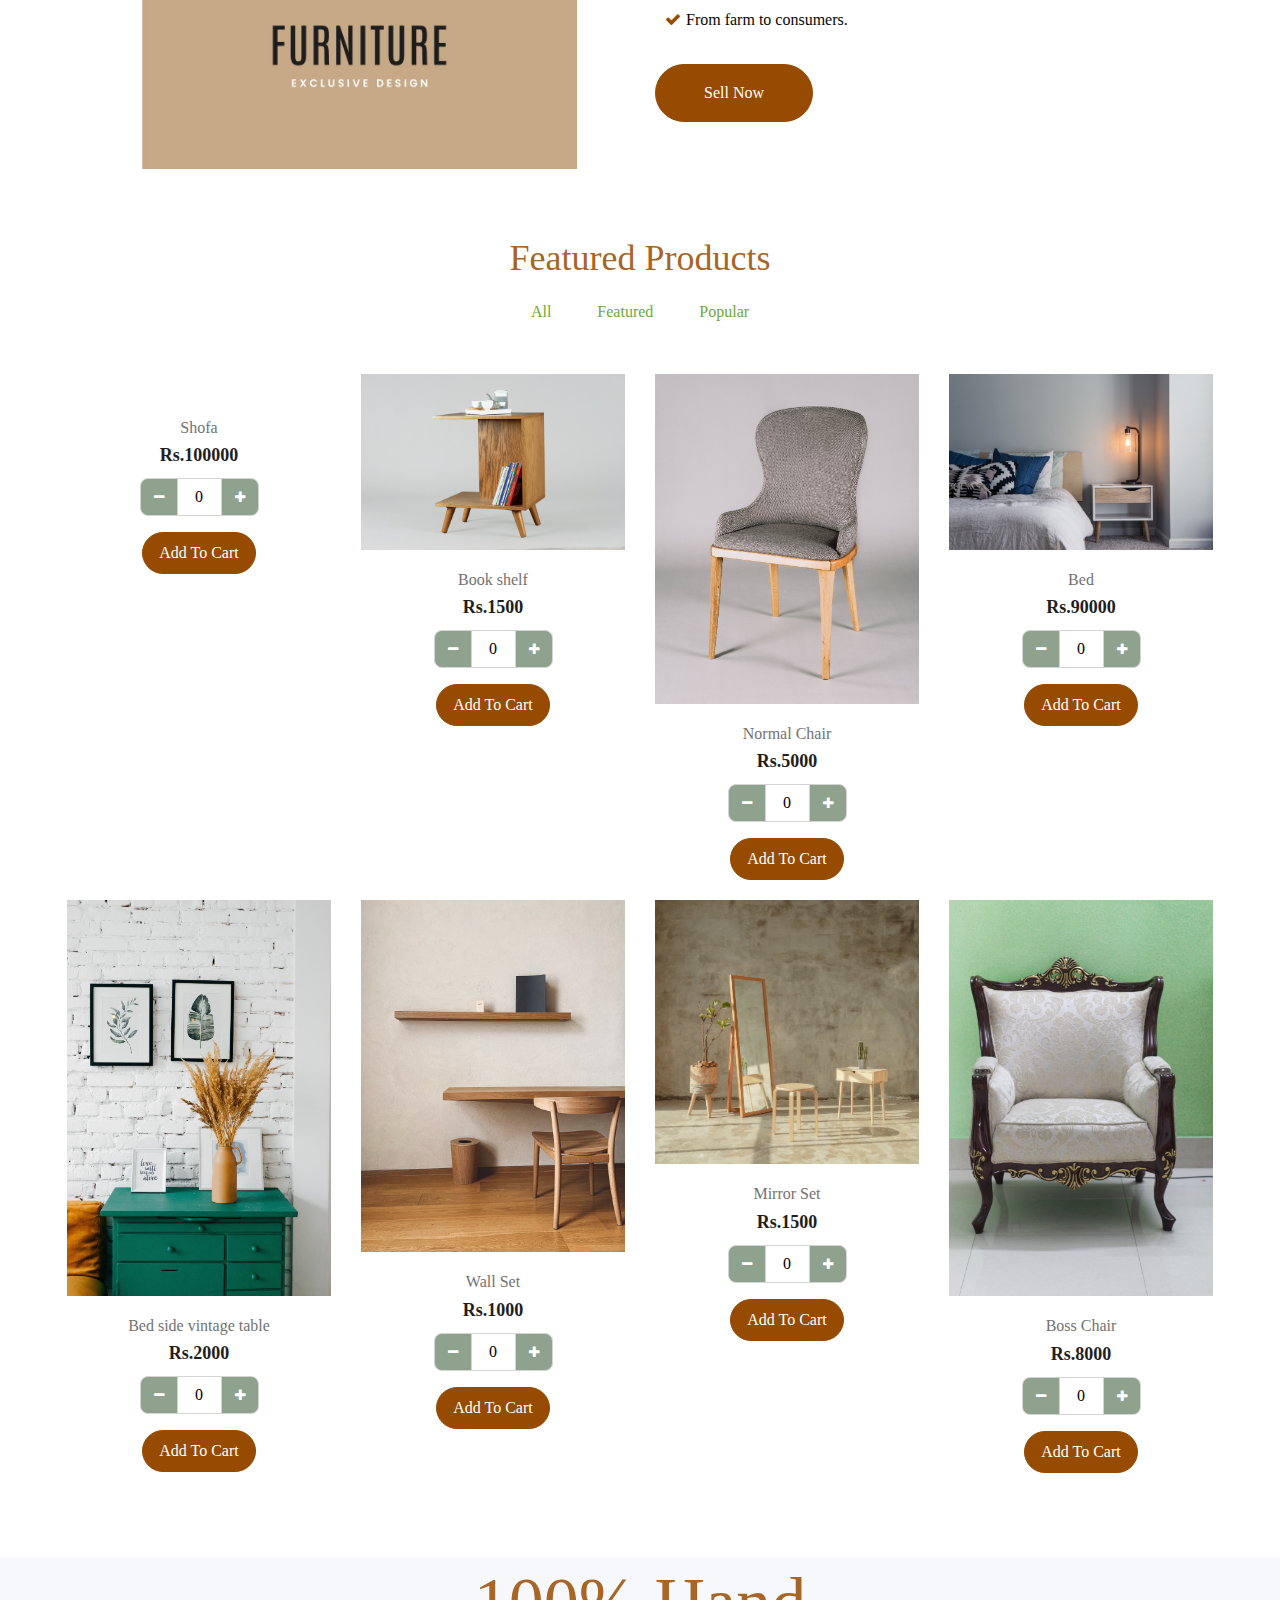
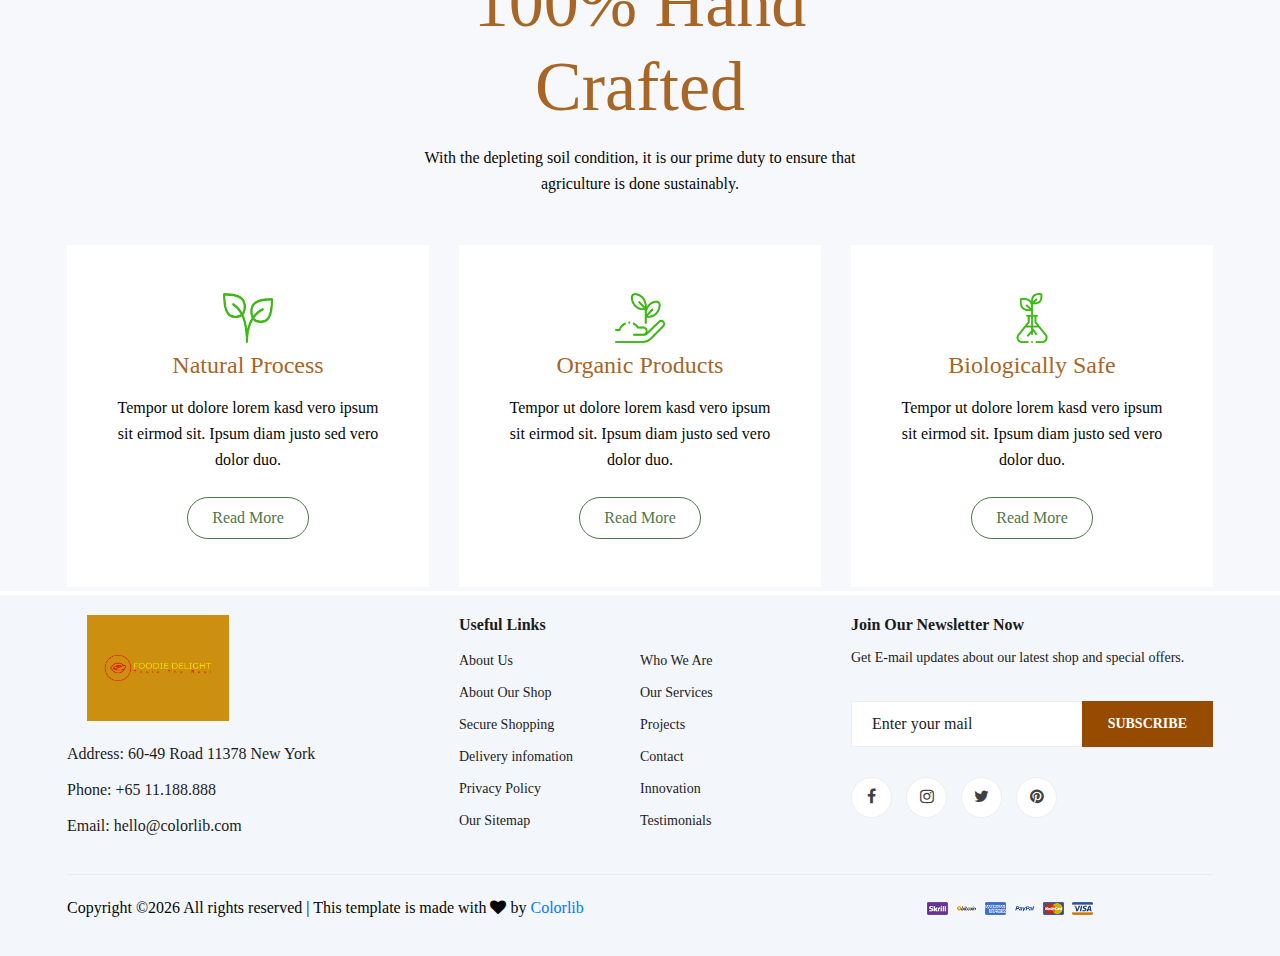
==== commit a656f703: "change siddhartha" ====
--- a/index.html
+++ b/index.html
@@ -54,16 +54,16 @@
                 <li><a href="./shop-grid.html">Shop</a></li>
                 <li><a href="#">Categories</a>
                     <ul class="header__menu__dropdown">
-                        <li><a href="#">Herbal Medicine</a></li>
-                        <li><a href="#">Super Foods</a></li>
-                        <li><a href="#">Vegetables</a></li>
-                        <li><a href="#">Highland Coffee</a></li>
-                        <li><a href="#">Herbal Tea</a></li>
-                        <li><a href="#">Fruit</a></li>
-                        <li><a href="#">Wellness And Beauty</a></li>
+                        <li><a href="#">Bedroom</a></li>
+                        <li><a href="#">Kitchen</a></li>
+                        <li><a href="#">bathwares</a></li>
+                        <li><a href="#">office</a></li>
+                        <li><a href="#">outdoor</a></li>
+                        <li><a href="#">indor</a></li>
+                        <!-- <li><a href="#">Wellness And Beauty</a></li>
                         <li><a href="#">Essential Oil</a></li>
                         <li><a href="#">Green Tea</a></li>
-                        <li><a href="#">Bee Products</a></li>
+                        <li><a href="#">Bee Products</a></li> -->
                     </ul>
                 </li>
                 <li><a href="./blog.html">Pages</a></li>
@@ -84,7 +84,7 @@
             <div class="row">
                 <div class="col-lg-3">
                     <div class="header__logo">
-                        <a href="./index.html"><img class="logo_image" src="img/logoclipped.png" alt=""></a>
+                        <a href="./index.html"><img class="logo_image" src="img/logo.png" alt=""></a>
                     </div>
                 </div>
                 <div class="col-lg-6">
@@ -94,16 +94,16 @@
                             <li><a href="./shop-grid.html">Shop</a></li>
                             <li><a href="#">Categories</a>
                                 <ul class="header__menu__dropdown">
-                                    <li><a href="#">Herbal Medicine</a></li>
-                                    <li><a href="#">Super Foods</a></li>
-                                    <li><a href="#">Vegetables</a></li>
-                                    <li><a href="#">Highland Coffee</a></li>
-                                    <li><a href="#">Herbal Tea</a></li>
-                                    <li><a href="#">Fruit</a></li>
-                                    <li><a href="#">Wellness And Beauty</a></li>
+                                    <li><a href="#">Bedroom</a></li>
+                                    <li><a href="#">Kitchen</a></li>
+                                    <li><a href="#">bathwares</a></li>
+                                    <li><a href="#">office</a></li>
+                                    <li><a href="#">outdoor</a></li>
+                                    <li><a href="#">indor</a></li>
+                                    <!-- <li><a href="#">Wellness And Beauty</a></li>
                                     <li><a href="#">Essential Oil</a></li>
                                     <li><a href="#">Green Tea</a></li>
-                                    <li><a href="#">Bee Products</a></li>
+                                    <li><a href="#">Bee Products</a></li> -->
                                     
                                 </ul>
                             </li>
@@ -122,7 +122,7 @@
                     <div class="header__cart">
                         <ul>
                             <li><a class="login" href="./login.html"><i class="fa fa-user"></i> Login</a></li>
-                            <li><a href="#"><i class="fa fa-heart"></i> <span>1</span></a></li>
+                            <!-- <li><a href="#"><i class="fa fa-heart"></i> <span>1</span></a></li> -->
                             <li><a href="./checkout.html"><i class="fa fa-shopping-bag"></i> <span>3</span></a></li>
                         </ul>
                         <!-- <div class="header__cart__price">item: <span>$150.00</span></div> -->
@@ -147,8 +147,7 @@
                             </form>
                         </div>
                     </div>
-               
-            <!-- </div> -->
+            
             </div>
         </div>
     </section>
@@ -260,7 +259,7 @@
                        <span>
                           Welcome To 
                           <br>
-                          Himalayan Green
+                        Furniture Art
                        </span>
                       
                     </h1>
@@ -280,13 +279,13 @@
                 <div id="carouselExampleControls" class="carousel slide" data-ride="carousel" >
                     <div class="carousel-inner" style = "height: 600px;">
                       <div class="carousel-item active">
-                        <img class="img-fluid" src="img/ghumakkad-harshal-P54n7-wFxeE-unsplash.jpg"  alt="...">
+                        <img class="img-fluid" src="img/house-plant-hugs-a-red-leather-chair.jpg"  alt="...">
                       </div>
                       <div class="carousel-item">
-                        <img class="img-fluid" src="img/ghumakkad-harshal-VQD_aoeAyIA-unsplash.jpg"  alt="...">
+                        <img class="img-fluid" src="img/gabriela-fechet-xmbyHuNy828-unsplash.jpg"  alt="...">
                       </div>
                       <div class="carousel-item">
-                        <img class="img-fluid" src="img/jeremy-bishop-EwKXn5CapA4-unsplash.jpg"  alt="...">
+                        <img class="img-fluid" src="img/ruslan-bardash-4kTbAMRAHtQ-unsplash.jpg"  alt="...">
                       </div>
                     </div>
                     <a class="carousel-control-prev" href="#carouselExampleControls" role="button" data-slide="prev">
@@ -314,11 +313,11 @@
                     <i class="fa fa-arrow-left"></i>
                 </a>
             </div>
-            <div class="col-4 d-flex justify-content-center">
+            <div class="col-3 d-flex justify-content-center">
                 <h2 class="mb-3">Categories</h2>
             </div>
-            <div class="col-4 text-right">
-                
+
+            <div class="col-4 text-right">    
                 <a class="btn btn-success mb-3 " href="#carouselExampleIndicators2" role="button" data-slide="next">
                     <i class="fa fa-arrow-right"></i>
                 </a>
@@ -333,9 +332,9 @@
                                 <div class="col-md-3 mb-3">
                                     <a href="#">
                                         <div class="card">
-                                            <img class="img-fluid cat mx-auto" alt="100%x280" src="img/categories/organic-food.png">
+                                            <img class="img-fluid cat mx-auto" alt="100%x280" src="img/categories/hi.jpg">
                                             <div class="card-body text-center">
-                                                <h4 class="card-title">Vegtables</h4>
+                                                <h4 class="card-title">chandeliers</h4>
     
                                             </div>
     
@@ -345,9 +344,9 @@
                                 <div class="col-md-3 mb-3">
                                     <a href="#">
                                     <div class="card">
-                                        <img class="img-fluid cat mx-auto" alt="100%x280" src="img/categories/fruit.png">
+                                        <img class="img-fluid cat mx-auto" alt="100%x280" src="img/categories/bye.jpg">
                                         <div class="card-body text-center">
-                                            <h4 class="card-title">Fruits</h4>
+                                            <h4 class="card-title">kitchen appliences</h4>
 
                                         </div>
                                     </div>
@@ -356,9 +355,9 @@
                                 <div class="col-md-3 mb-3">
                                     <a href="">
                                     <div class="card">
-                                        <img class="img-fluid cat mx-auto" alt="100%x280" src="img/categories/herbal-treatment.png">
+                                        <img class="img-fluid cat mx-auto" alt="100%x280" src="img/categories/hello.jpg">
                                         <div class="card-body text-center">
-                                            <h4 class="card-title">Herbal Medicine</h4>
+                                            <h4 class="card-title">bedroom</h4>
 
                                         </div>
                                     </div>
@@ -368,9 +367,9 @@
                                 <div class="col-md-3 mb-3">
                                     <a href="">
                                     <div class="card">
-                                        <img class="img-fluid cat mx-auto" alt="100%x280" src="img/categories/healthcare.png">
+                                        <img class="img-fluid cat mx-auto" alt="100%x280" src="img/categories/hi.jpg">
                                         <div class="card-body text-center">
-                                            <h4 class="card-title">Herbal Medicine</h4>
+                                            <h4 class="card-title">living decore</h4>
 
                                         </div>
                                     </div>
@@ -385,9 +384,9 @@
                                 <div class="col-md-3 mb-3">
                                     <a href="">
                                     <div class="card">
-                                        <img class="img-fluid cat mx-auto" alt="100%x280" src="img/categories/coffee-beans.png">
+                                        <img class="img-fluid cat mx-auto" alt="100%x280" src="img/categories/hello.jpg">
                                         <div class="card-body text-center">
-                                            <h4 class="card-title">Highland Coffee</h4>
+                                            <h4 class="card-title">tables</h4>
 
                                         </div>
 
@@ -397,9 +396,9 @@
                                 <div class="col-md-3 mb-3">
                                     <a href="">
                                     <div class="card">
-                                        <img class="img-fluid cat mx-auto" alt="100%x280" src="img/categories/tea.png">
+                                        <img class="img-fluid cat mx-auto" alt="100%x280" src="img/categories/bye.jpg">
                                         <div class="card-body text-center">
-                                            <h4 class="card-title">Herbal Tea</h4>
+                                            <h4 class="card-title">somme kind of furniture</h4>
 
                                         </div>
                                     </div>
@@ -408,9 +407,9 @@
                                 <div class="col-md-3 mb-3">
                                     <a href="">
                                     <div class="card">
-                                        <img class="img-fluid cat mx-auto" alt="100%x280" src="img/categories/healthcare.png">
+                                        <img class="img-fluid cat mx-auto" alt="100%x280" src="img/categories/hi.jpg">
                                         <div class="card-body text-center">
-                                            <h4 class="card-title">Wellness and Beauty</h4>
+                                            <h4 class="card-title">its furniture too</h4>
                                         </div>
                                     </div>
                                 </a>
@@ -419,9 +418,9 @@
                                 <div class="col-md-3 mb-3">
                                     <a href="">
                                     <div class="card">
-                                        <img class="img-fluid cat mx-auto" alt="100%x280" src="img/categories/herbal-treatment.png">
+                                        <img class="img-fluid cat mx-auto" alt="100%x280" src="img/categories/hello.jpg">
                                         <div class="card-body text-center">
-                                            <h4 class="card-title">Wellness and Beauty</h4>
+                                            <h4 class="card-title">more furniture</h4>
                                         </div>
                                     </div>
                                 </a>
@@ -435,7 +434,7 @@
                                 <div class="col-md-3 mb-3">
                                     <a href="">
                                     <div class="card">
-                                        <img class="img-fluid cat mx-auto" alt="100%x280" src="img/categories/fat.png">
+                                        <img class="img-fluid cat mx-auto" alt="100%x280" src="img/categories/bye.jpg">
                                         <div class="card-body text-center">
                                             <h4 class="card-title">Essential Oil</h4>
 
@@ -447,7 +446,7 @@
                                 <div class="col-md-3 mb-3">
                                     <a href="">
                                     <div class="card">
-                                        <img class="img-fluid cat mx-auto" alt="100%x280" src="img/categories/honey (1).png">
+                                        <img class="img-fluid cat mx-auto" alt="100%x280" src="img/categories/bye.jpg">
                                         <div class="card-body text-center">
                                             <h4 class="card-title">Bee Products</h4>
                                         </div>
@@ -457,9 +456,9 @@
                                 <div class="col-md-3 mb-3">
                                     <a href="">
                                     <div class="card">
-                                        <img class="img-fluid cat mx-auto" alt="100%x280" src="img/categories/green-tea.png">
+                                        <img class="img-fluid cat mx-auto" alt="100%x280" src="img/categories/hi.jpg">
                                         <div class="card-body text-center">
-                                            <h4 class="card-title">Herbal Tea</h4>
+                                            <h4 class="card-title">Herbal </h4>
                                         </div>
                                     </div>
                                 </a>
@@ -468,9 +467,9 @@
                                 <div class="col-md-3 mb-3">
                                     <a href="">
                                     <div class="card">
-                                        <img class="img-fluid cat mx-auto" alt="100%x280" src="img/categories/green-tea.png">
+                                        <img class="img-fluid cat mx-auto" alt="100%x280" src="img/categories/hello.jpg">
                                         <div class="card-body text-center">
-                                            <h4 class="card-title">Herbal Tea</h4>
+                                            <h4 class="card-title">Herbal furniture</h4>
                                         </div>
                                     </div>
                                 </a>
@@ -490,11 +489,11 @@
         <div class="row g-5 align-items-center">
             <div class="col-lg-6 wow fadeIn" data-wow-delay="0.1s">
                 <div class="about-img position-relative overflow-hidden p-5 pe-0">
-                    <img class="img-fluid w-100" src="img/coupleimagefinal.png">
+                    <img class="img-fluid w-100" src="img/furniture.jpg">
                 </div>
             </div>
             <div class="col-lg-6 wow fadeIn" data-wow-delay="0.5s">
-                <h2 class="display-5 mb-4">Farm To Market</h2>
+                <h2 class="display-5 mb-4">Designers To Costomers</h2>
                 <p class="mb-4">Sell with us. We welcome local farmers who are producing sustainably and organically grown products.Selling from us is hassle free.</p>
                 <p><i class="fa fa-check text-primary me-3"></i>Easy Processing</p>
                 <p><i class="fa fa-check text-primary me-3"></i>Promotion of product</p>
@@ -702,12 +701,12 @@
             <div class="col-lg-3 col-sm-6 featured">
                 <div class="single-product-item ">
                     <figure>
-                        <a href="#"><img class="img-fluid" src="img/latest-product/3.jpg" alt=""></a>
+                        <a href="#"><img class="img-fluid" src="img/latest-product/naomi-hebert-2dcYhvbHV-M-unsplash.jpg" alt=""></a>
                         <div class="p-status"></div>
                     </figure>
                     <div class="product-text">
-                        <h6>Tomatoes/Kg</h6>
-                        <p>Rs.500</p>
+                        <h6>Shofa</h6>
+                        <p>Rs.100000</p>
 
                         <div class="qty-container">
                             <button class="qty-btn-minus btn-light" type="button"><i class="fa fa-minus fa-lg"></i></button>
@@ -721,12 +720,12 @@
             <div class="col-lg-3 col-sm-6 featured ">
                 <div class="single-product-item">
                     <figure>
-                        <a href="#"><img class="img-fluid" src="img/latest-product/6.webp" alt=""></a>
+                        <a href="#"><img class="img-fluid" src="img/latest-product/sam-moghadam-khamseh-L_7MQsHl_aU-unsplash.jpg" alt=""></a>
                         <div class="p-status sale"></div>
                     </figure>
                     <div class="product-text">
-                        <h6>Mushroom/Kg</h6>
-                        <p>Rs.500</p>
+                        <h6>Book shelf</h6>
+                        <p>Rs.1500</p>
                         <div class="qty-container">
                             <button class="qty-btn-minus btn-light" type="button"><i class="fa fa-minus fa-lg "></i></button>
                             <input type="text" name="qty" value="0" class="input-qty"/>
@@ -739,12 +738,12 @@
             <div class="col-lg-3 col-sm-6 popular ">
                 <div class="single-product-item">
                     <figure>
-                        <a href="#"><img class="img-fluid" src="img/latest-product/5.jpg" alt=""></a>
+                        <a href="#"><img class="img-fluid" src="img/latest-product/sam-moghadam-khamseh-kvmdsTrGOBM-unsplash.jpg" alt=""></a>
                         <div class="p-status"></div>
                     </figure>
                     <div class="product-text">
-                        <h6>Carrot/Kg</h6>
-                        <p>Rs.1000</p>
+                        <h6>Normal Chair</h6>
+                        <p>Rs.5000</p>
                         <div class="qty-container">
                             <button class="qty-btn-minus btn-light" type="button"><i class="fa fa-minus fa-lg fa-xl"></i></button>
                             <input type="text" name="qty" value="0" class="input-qty"/>
@@ -757,11 +756,47 @@
             <div class="col-lg-3 col-sm-6 popular ">
                 <div class="single-product-item">
                     <figure>
-                        <a href="#"><img class="img-fluid" src="img/latest-product/3.jpg" alt=""></a>
+                        <a href="#"><img class="img-fluid" src="img/latest-product/christopher-jolly-GqbU78bdJFM-unsplash.jpg" alt=""></a>
                         <div class="p-status popular"></div>
                     </figure>
                     <div class="product-text">
-                        <h6>Tomatoes/Kg</h6>
+                        <h6>Bed</h6>
+                        <p>Rs.90000</p>
+                        <div class="qty-container">
+                            <button class="qty-btn-minus btn-light" type="button"><i class="fa fa-minus fa-lg"></i></button>
+                            <input type="text" name="qty" value="0" class="input-qty"/>
+                            <button class="qty-btn-plus btn-light" type="button"><i class="fa fa-plus fa-lg"></i></button>
+                        </div>
+                        <a class="btn btn-primary rounded-pill py-2 px-3 mt-3" href="">Add To Cart</a>
+                    </div>
+                </div>
+            </div>
+            <div class="col-lg-3 col-sm-6 mix">
+                <div class="single-product-item">
+                    <figure>
+                        <a href="#"><img class="img-fluid" src="img/latest-product/alexandra-gorn-W5dsm9n6e3g-unsplash.jpg" alt=""></a>
+                        <div class="p-status"></div>
+                    </figure>
+                    <div class="product-text">
+                        <h6>Bed side vintage table</h6>
+                        <p>Rs.2000</p>
+                        <div class="qty-container">
+                            <button class="qty-btn-minus btn-light" type="button"><i class="fa fa-minus fa-lg"></i></button>
+                            <input type="text" name="qty" value="0" class="input-qty"/>
+                            <button class="qty-btn-plus btn-light" type="button"><i class="fa fa-plus fa-lg"></i></button>
+                        </div>
+                        <a class="btn btn-primary rounded-pill py-2 px-3 mt-3" href="">Add To Cart</a>
+                    </div>
+                </div>
+            </div>
+            <div class="col-lg-3 col-sm-6 mix">
+                <div class="single-product-item">
+                    <figure>
+                        <a href="#"><img class="img-fluid" src="img/latest-product/jeffery-ho-TIN_Lh9-Y7g-unsplash.jpg" alt=""></a>
+                        <div class="p-status sale"></div>
+                    </figure>
+                    <div class="product-text">
+                        <h6>Wall Set</h6>
                         <p>Rs.1000</p>
                         <div class="qty-container">
                             <button class="qty-btn-minus btn-light" type="button"><i class="fa fa-minus fa-lg"></i></button>
@@ -772,15 +807,15 @@
                     </div>
                 </div>
             </div>
-            <div class="col-lg-3 col-sm-6 mix">
+            <div class="col-lg-3 col-sm-6 popular">
                 <div class="single-product-item">
                     <figure>
-                        <a href="#"><img class="img-fluid" src="img/latest-product/3.jpg" alt=""></a>
-                        <div class="p-status"></div>
+                        <a href="#"><img class="img-fluid" src="img/latest-product/pexels-nugroho-wahyu-3097112.jpg" alt=""></a>
+                        <div class="p-status featured"></div>
                     </figure>
                     <div class="product-text">
-                        <h6>Tomatoes/Kg</h6>
-                        <p>Rs.1000</p>
+                        <h6>Mirror Set</h6>
+                        <p>Rs.1500</p>
                         <div class="qty-container">
                             <button class="qty-btn-minus btn-light" type="button"><i class="fa fa-minus fa-lg"></i></button>
                             <input type="text" name="qty" value="0" class="input-qty"/>
@@ -790,15 +825,15 @@
                     </div>
                 </div>
             </div>
-            <div class="col-lg-3 col-sm-6 mix">
+            <div class="col-lg-3 col-sm-6 mix ">
                 <div class="single-product-item">
                     <figure>
-                        <a href="#"><img class="img-fluid" src="img/latest-product/2.jpg" alt=""></a>
-                        <div class="p-status sale"></div>
+                        <a href="#"><img class="img-fluid" src="img/latest-product/own-filters-IjTqniVFP1Y-unsplash.jpg" alt=""></a>
+                        <div class="p-status popular"></div>
                     </figure>
                     <div class="product-text">
-                        <h6>Corn/kg</h6>
-                        <p>Rs.1000</p>
+                        <h6>Boss Chair</h6>
+                        <p>Rs.8000</p>
                         <div class="qty-container">
                             <button class="qty-btn-minus btn-light" type="button"><i class="fa fa-minus fa-lg"></i></button>
                             <input type="text" name="qty" value="0" class="input-qty"/>
@@ -808,42 +843,6 @@
                     </div>
                 </div>
             </div>
-            <div class="col-lg-3 col-sm-6 popular">
-                <div class="single-product-item">
-                    <figure>
-                        <a href="#"><img class="img-fluid" src="img/latest-product/3.jpg" alt=""></a>
-                        <div class="p-status featured"></div>
-                    </figure>
-                    <div class="product-text">
-                        <h6>Tomatoes</h6>
-                        <p>Rs.500</p>
-                        <div class="qty-container">
-                            <button class="qty-btn-minus btn-light" type="button"><i class="fa fa-minus fa-lg"></i></button>
-                            <input type="text" name="qty" value="0" class="input-qty"/>
-                            <button class="qty-btn-plus btn-light" type="button"><i class="fa fa-plus fa-lg"></i></button>
-                        </div>
-                        <a class="btn btn-primary rounded-pill py-2 px-3 mt-3" href="">Add To Cart</a>
-                    </div>
-                </div>
-            </div>
-            <div class="col-lg-3 col-sm-6 mix ">
-                <div class="single-product-item">
-                    <figure>
-                        <a href="#"><img class="img-fluid" src="img/latest-product/3.jpg" alt=""></a>
-                        <div class="p-status popular"></div>
-                    </figure>
-                    <div class="product-text">
-                        <h6>Tomatoes</h6>
-                        <p>Rs.1000</p>
-                        <div class="qty-container">
-                            <button class="qty-btn-minus btn-light" type="button"><i class="fa fa-minus fa-lg"></i></button>
-                            <input type="text" name="qty" value="0" class="input-qty"/>
-                            <button class="qty-btn-plus btn-light" type="button"><i class="fa fa-plus fa-lg"></i></button>
-                        </div>
-                        <a class="btn btn-primary rounded-pill py-2 px-3 mt-3" href="">Add To Cart</a>
-                    </div>
-                </div>
-            </div>
         </div>
     </div>
 </section>
@@ -854,7 +853,7 @@
  <div class="container-fluid bg-light bg-icon my-1 py-1">
     <div class="container">
         <div class="section-header text-center mx-auto mb-5 wow fadeInUp" data-wow-delay="0.1s" style="max-width: 500px;">
-            <h1 class="display-5 mb-3">100% Organic</h1>
+            <h1 class="display-5 mb-3">100% Hand Crafted</h1>
             <p>With the depleting soil condition, it is our prime duty to ensure that agriculture is done sustainably.</p>
         </div>
         <div class="row g-4">
@@ -887,8 +886,77 @@
 </div>
 <!-- Feature End -->
 
+
     <!-- Footer Section Begin -->
     <footer class="footer spad">
+        <div class="container">
+            <div class="row">
+                <div class="col-lg-3 col-md-6 col-sm-6">
+                    <div class="footer__about">
+                        <div class="footer__about__logo">
+                            <a href="./index.html"><img src="img/logo.png" alt=""></a>
+                        </div>
+                        <ul>
+                            <li>Address: 60-49 Road 11378 New York</li>
+                            <li>Phone: +65 11.188.888</li>
+                            <li>Email: hello@colorlib.com</li>
+                        </ul>
+                    </div>
+                </div>
+                <div class="col-lg-4 col-md-6 col-sm-6 offset-lg-1">
+                    <div class="footer__widget">
+                        <h6>Useful Links</h6>
+                        <ul>
+                            <li><a href="#">About Us</a></li>
+                            <li><a href="#">About Our Shop</a></li>
+                            <li><a href="#">Secure Shopping</a></li>
+                            <li><a href="#">Delivery infomation</a></li>
+                            <li><a href="#">Privacy Policy</a></li>
+                            <li><a href="#">Our Sitemap</a></li>
+                        </ul>
+                        <ul>
+                            <li><a href="#">Who We Are</a></li>
+                            <li><a href="#">Our Services</a></li>
+                            <li><a href="#">Projects</a></li>
+                            <li><a href="#">Contact</a></li>
+                            <li><a href="#">Innovation</a></li>
+                            <li><a href="#">Testimonials</a></li>
+                        </ul>
+                    </div>
+                </div>
+                <div class="col-lg-4 col-md-12">
+                    <div class="footer__widget">
+                        <h6>Join Our Newsletter Now</h6>
+                        <p>Get E-mail updates about our latest shop and special offers.</p>
+                        <form action="#">
+                            <input type="text" placeholder="Enter your mail">
+                            <button type="submit" class="site-btn">Subscribe</button>
+                        </form>
+                        <div class="footer__widget__social">
+                            <a href="#"><i class="fa fa-facebook"></i></a>
+                            <a href="#"><i class="fa fa-instagram"></i></a>
+                            <a href="#"><i class="fa fa-twitter"></i></a>
+                            <a href="#"><i class="fa fa-pinterest"></i></a>
+                        </div>
+                    </div>
+                </div>
+            </div>
+            <div class="row">
+                <div class="col-lg-12">
+                    <div class="footer__copyright">
+                        <div class="footer__copyright__text"><p><!-- Link back to Colorlib can't be removed. Template is licensed under CC BY 3.0. -->
+  Copyright &copy;<script>document.write(new Date().getFullYear());</script> All rights reserved | This template is made with <i class="fa fa-heart" aria-hidden="true"></i> by <a href="https://colorlib.com" target="_blank">Colorlib</a>
+  <!-- Link back to Colorlib can't be removed. Template is licensed under CC BY 3.0. --></p></div>
+                        <div class="footer__copyright__payment"><img src="img/payment-item.png" alt=""></div>
+                    </div>
+                </div>
+            </div>
+        </div>
+    </footer>
+    <!-- Footer Section End -->
+
+    <!-- Footer Section Begin -->
+    <!-- <footer class="footer spad">
         <div class="container">
             <div class="row">
                 <div class="col-lg-3 col-md-6 col-sm-6">
@@ -951,7 +1019,7 @@
                 </div>
             </div>
         </div>
-    </footer>
+    </footer> -->
     <!-- Footer Section End -->
 
     <!-- Js Plugins -->
--- a/css/style.css
+++ b/css/style.css
@@ -15,7 +15,7 @@
 h5,
 h6 {
 	margin: 0;
-	color: #6E7322;
+	color: #A76626;
 	font-weight: 400;
 	font-family: 'Expletus Sans';
 }
@@ -108,7 +108,7 @@
 	color: #ffffff;
 	text-transform: uppercase;
 	font-weight: 700;
-	background: #4D764A;
+	background: #964B00;
 	letter-spacing: 2px;
 }
 .btn-primary:hover{
@@ -135,7 +135,7 @@
 	text-transform: uppercase;
 	display: inline-block;
 	padding: 13px 30px 12px;
-	background: #4D764A;
+	background: #964B00;
 	border: none;
 }
 
@@ -1806,6 +1806,12 @@
 .contact-form form button {
 	font-size: 18px;
 	letter-spacing: 2px;
+}
+
+.contact-info{
+	/* border: 1px solid black; */
+	border-radius: 20px;
+	box-shadow: 5px 5px 5px 5px  #888888;
 }
 
 /*--------------------------------- Responsive Media Quaries -----------------------------*/
--- a/css/custom.css
+++ b/css/custom.css
@@ -9,7 +9,7 @@
 }
 
 a.login{
-    color: #4D764A;
+    color: #964B00;
     background-color: none;
 }
 
@@ -35,7 +35,7 @@
 }
 
 .detail-box h1 span {
-color: #6E7322;
+color: #A76626;
 }
 
 .detail-box p {
@@ -47,8 +47,8 @@
 .detail-box a {
   display: inline-block;
   padding: 12px 45px;
-  background-color: #4D764A;
-  border: 1px solid #4D764A;
+  background-color: #964B00;
+  border: 1px solid #964B00;
   color: #ffffff;
   border-radius: 0;
   -webkit-transition: all 0.3s;
@@ -59,7 +59,7 @@
 
 .detail-box a:hover {
 background-color: transparent;
-color: #4D764A;
+color: #964B00;
 }
 
 
@@ -116,18 +116,18 @@
 
 .btn-primary {
     color: rgb(255, 255, 255);
-    background-color: #4D764A;
-   border-color: #4D764A;
+    background-color: #964B00;
+   border-color: #964B00;
 }
 .btn-success {
   color: rgb(255, 255, 255) !important;
-  background-color: #4D764A !important;
- border-color: #4D764A !important;
+  background-color: #964B00 !important;
+ border-color: #964B00 !important;
 }
 .btn-success:hover {
   color: rgb(255, 255, 255) !important;
-  background-color: #6E7322 !important;
- border-color: #6E7322 !important;
+  background-color: #A76626 !important;
+ border-color: #A76626 !important;
 }
 
 /* Our features */
@@ -178,7 +178,7 @@
     display: inline-block;
 }
 .filter-button-group button{
-    background: #4D764A;
+    background: #964B00;
     color: #ffffff;
     border: none;
     cursor: pointer;
@@ -211,7 +211,7 @@
     z-index:8;
 }
 .type-lb .sale{
-    background: #4D764A;
+    background: #964B00;
     color: #ffffff;
     padding: 2px 10px;
     font-weight: 700;
@@ -238,7 +238,7 @@
     font-family: 'Poppins', sans-serif;
     padding: 4px;
     display: inline-block;
-    background: #4D764A;
+    background: #964B00;
     color: #ffffff;
     font-weight: 600;
 }
@@ -257,7 +257,7 @@
     right: 0;
 }
 .mask-icon ul li{
-    background: #4D764A;
+    background: #964B00;
 }
 .mask-icon ul li a{
     color: #ffffff;
@@ -265,7 +265,7 @@
     display: block;
 }
 .mask-icon a.cart{
-    background: #4D764A;
+    background: #964B00;
     position: absolute;
     bottom: 0;
     left: 0px;
@@ -631,9 +631,9 @@
           
           /* Style the checkmark/indicator */
           .checkbox-primary {
-            color: #4D764A; }
+            color: #964B00; }
             .checkbox-primary input:checked ~ .checkmark:after {
-              color: #4D764A; }
+              color: #964B00; }
 
               .image-wrapper{
                 margin: 0 auto;
@@ -647,7 +647,7 @@
            */
            .signin-btn{
         color: white;
-            background-color: #4D764A;
+            background-color: #964B00;
            }
            .image-wrapper-signup{
             margin: 0 auto;
@@ -659,7 +659,7 @@
            }
 
            a.termsandcondition{
-        color:  #6E7322 ;
+        color:  #A76626 ;
            }
 
            .termssection{
@@ -677,8 +677,8 @@
            } */
            .btn-primary:not(:disabled):not(.disabled):active, .show>.btn-primary.dropdown-toggle {
             color: #fff !important;
-            background-color: #4D764A !important;
-            border-color: #4D764A !important;
+            background-color: #964B00 !important;
+            border-color: #964B00 !important;
         }
 
 
@@ -754,8 +754,26 @@
 }
 
 .text-primary{
-  color: #4D764A !important;
+  color: #964B00 !important;
   padding-right: 5px !important;
   padding-left: 10px;
 }
 
+
+
+
+/* dfxgchjnkhfd */
+.signup-form{
+  box-sizing: border-box;
+  /* display: flex; */
+  justify-content: center;
+  align-items: center;
+  padding: 50px;
+}
+
+.justify-content-center{
+  display: flex;
+  justify-content: center;
+  align-items: center;
+  margin: 40px;
+}
